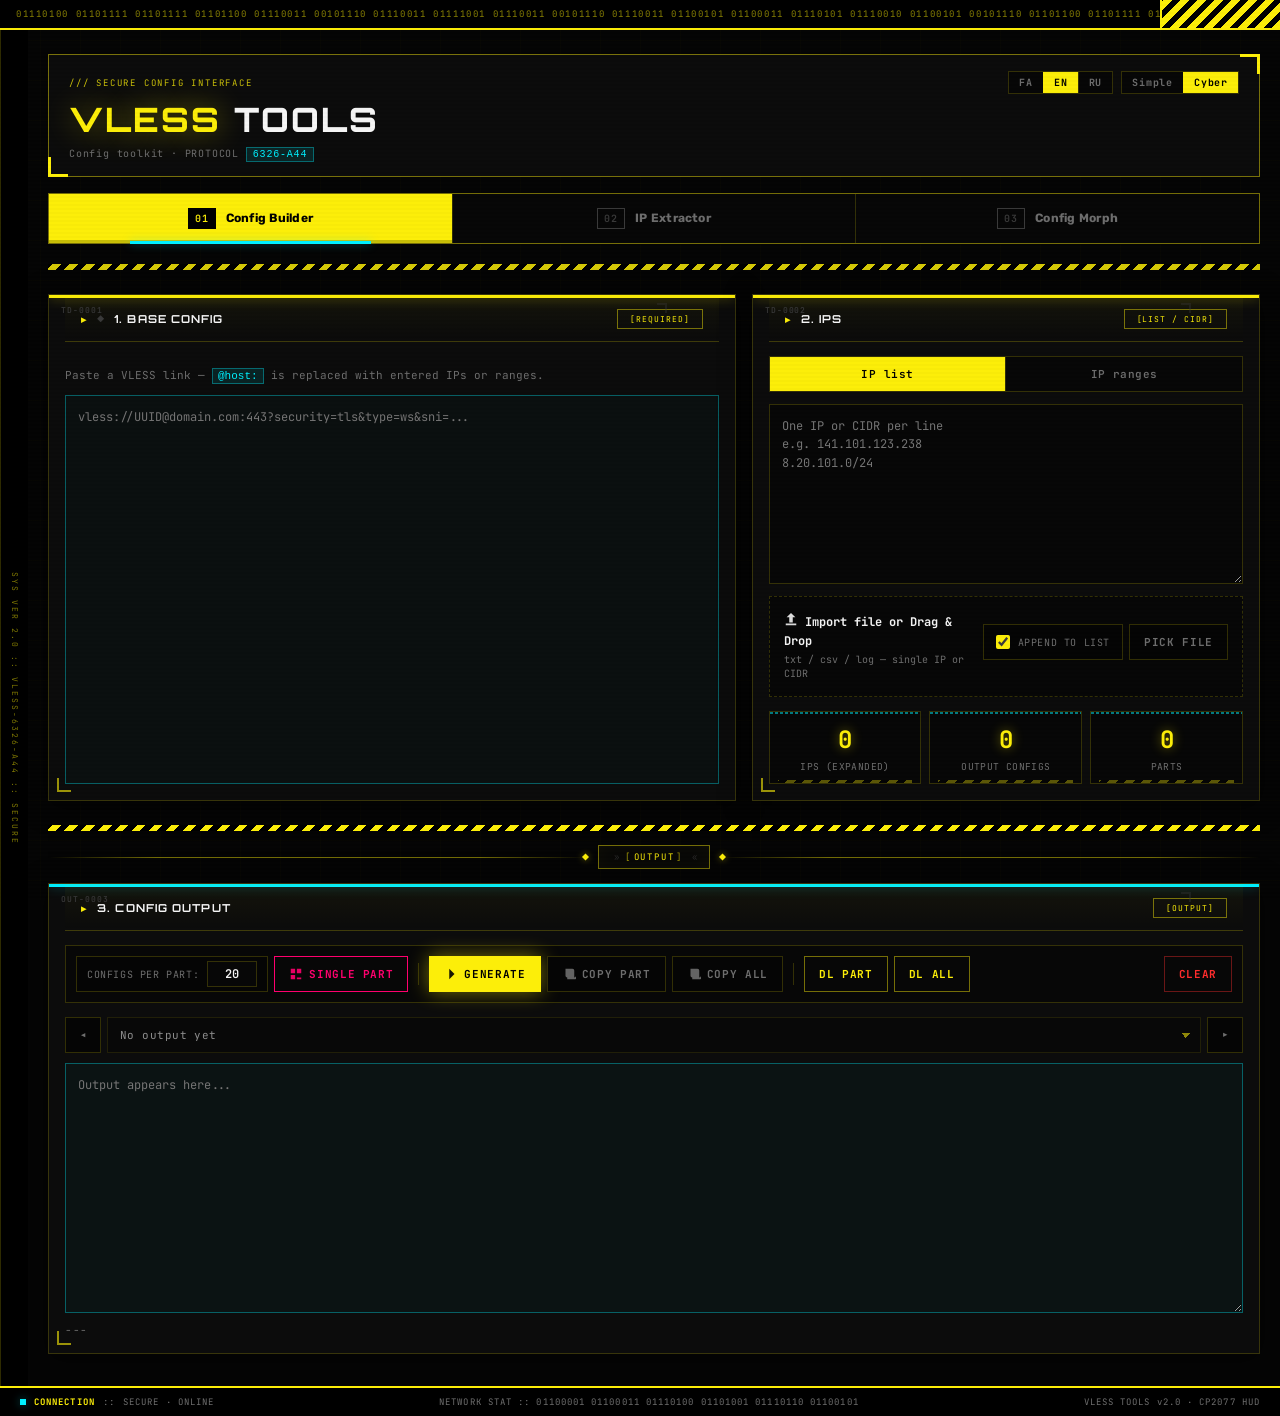
==== vless-tools-cyber.html @ 5551b547 "Add files via upload" ====
<!doctype html>
<html lang="en" dir="ltr">
<head>
  <meta charset="utf-8" />
  <meta name="viewport" content="width=device-width,initial-scale=1" />
  <title>VLESS Tools — CyberDeck</title>
  <link rel="preconnect" href="https://fonts.googleapis.com">
  <link rel="preconnect" href="https://fonts.gstatic.com" crossorigin>
  <link href="https://fonts.googleapis.com/css2?family=Estedad:wght@400;500;600;700;800&family=JetBrains+Mono:wght@400;500;600&family=Orbitron:wght@500;700;800&family=Rubik:wght@400;500;600;700&display=swap" rel="stylesheet">
  <link rel="stylesheet" href="cyber-theme.css">
</head>

<body>
  <div class="sys-top">
    <div class="sys-top-inner">
      <span class="sys-binary">01110100 01101111 01101111 01101100 01110011 00101110 01110011 01111001 01110011 00101110 01110011 01100101 01100011 01110101 01110010 01100101 00101110 01101100 01101111 01100011 01101011 01100101 01100100 00101110 01101111 01101110 00101110 01101111 01101110 01101100 01101001 01101110 01100101 00101110 01110100 01110010 01110101 01100101 00101110 01100001 01100011 01110100 01101001 01110110 01100101</span>
      <span class="sys-top-tag"><strong>NET STAT</strong> :: 01100001 01100011 01110100 01101001 01110110 01100101</span>
    </div>
    <div class="sys-hazard" aria-hidden="true"></div>
  </div>

  <div class="app-shell">
    <aside class="sys-rail" aria-hidden="true"><span>SYS VER 2.0 :: VLESS-6326-A44 :: SECURE</span></aside>

  <div class="container">
    <header>
      <div class="brand">
                <div class="brand-top">
          <div class="brand-kicker" data-i18n="brand.kicker">/// SECURE CONFIG INTERFACE</div>
          <div class="header-actions">
            <div class="lang-switch" role="group" aria-label="Language">
              <button type="button" class="lang-btn" data-lang="fa">FA</button>
              <button type="button" class="lang-btn active" data-lang="en">EN</button>
              <button type="button" class="lang-btn" data-lang="ru">RU</button>
            </div>
            <div class="theme-switch" role="group" aria-label="UI theme">
              <a href="vless-tools-simple.html" class="theme-btn" data-i18n="theme.simple">Simple</a>
              <span class="theme-btn active" data-i18n="theme.cyber">Cyber</span>
            </div>
          </div>
        </div>
<h1><em>VLESS</em> TOOLS</h1>
        <p data-i18n-html="brand.subtitle">Config toolkit · PROTOCOL <code>6326-A44</code></p>
      </div>
      <div class="tabs-nav">
        <button class="tab-btn active" onclick="switchTab('generator')"><span class="tab-id">01</span><span class="tab-label" data-i18n="tab.generator">Config Builder</span></button>
        <button class="tab-btn" onclick="switchTab('extractor')"><span class="tab-id">02</span><span class="tab-label" data-i18n="tab.extractor">IP Extractor</span></button>
        <button class="tab-btn" onclick="switchTab('morph')"><span class="tab-id">03</span><span class="tab-label" data-i18n="tab.morph">Config Morph</span></button>
      </div>
    </header>

    <main>
      <!-- TAB 1: GENERATOR -->
      <div id="tab-generator" class="tab-content active">
        <div class="grid generator-grid">
          <section class="card card-config">
            <span class="panel-serial">TD-0001</span>
            <div class="card-head">
              <div class="card-title"><span id="statusIndicator" class="status-dot"></span><span data-i18n="gen.configTitle">1. Base config</span></div>
              <span class="tag" data-i18n="tag.required">Required</span>
            </div>
            <div class="config-body">
              <p class="config-hint" data-i18n-html="gen.configHint">Paste a VLESS link — <code>@host:</code> is replaced with entered IPs or ranges.</p>
              <textarea id="config" class="area-fill" data-i18n-placeholder="ph.config" placeholder="vless://UUID@domain.com:443?security=tls&type=ws&sni=..."></textarea>
            </div>
          </section>
  
          <section class="card">
            <span class="panel-serial">TD-0002</span>
            <div class="card-head">
              <div class="card-title" data-i18n="gen.ipsTitle">2. IPs</div>
              <span class="tag" id="ipSourceTag" data-i18n="tag.listCidr">List / CIDR</span>
            </div>

            <div class="ip-subtabs">
              <button type="button" class="ip-subtab active" data-ip-tab="list" data-i18n="gen.ipList">IP list</button>
              <button type="button" class="ip-subtab" data-ip-tab="range" data-i18n="gen.ipRange">IP ranges</button>
            </div>

            <div id="ip-panel-list" class="ip-panel active">
              <textarea id="ips" class="area-md" data-i18n-placeholder="ph.ips" placeholder="One IP or CIDR per line"></textarea>
              <div id="dropzone" class="dropzone" data-i18n-title="gen.dropTitle">
                <div class="dropzone-text">
                  <strong><svg class="ico" viewBox="0 0 16 16" aria-hidden="true"><path fill="currentColor" d="M8 1L3 6h3v6h4V6h3L8 1zm-6 12v2h12v-2H2z"/></svg> <span data-i18n="gen.dropTitle">Import file or Drag &amp; Drop</span></strong>
                  <small data-i18n="gen.dropHint">txt / csv / log — single IP or CIDR</small>
                </div>
                <div class="drop-actions">
                  <label class="toggle" data-i18n-title="gen.appendTitle">
                    <input type="checkbox" id="appendMode" checked>
                    <span data-i18n="gen.appendMode">Append to list</span>
                  </label>
                  <input id="ipFile" type="file" accept=".txt,.csv,.log,.json,text/plain">
                  <button type="button" id="pickFile" class="btn btn-secondary" data-i18n="gen.pickFile">Pick file</button>
                </div>
              </div>
            </div>

            <div id="ip-panel-range" class="ip-panel">
              <p class="range-hint" data-i18n="gen.rangeHint">One CIDR per line. Large CDN ranges auto-sample as /24.</p>
              <div class="cdn-toolbar">
                <button type="button" class="btn-cdn cf" data-cdn="cloudflare">Cloudflare</button>
                <button type="button" class="btn-cdn fastly" data-cdn="fastly">Fastly</button>
                <button type="button" class="btn-cdn gcore" data-cdn="gcore">Gcore</button>
              </div>
              <div class="range-actions">
                <button type="button" class="btn-cdn btn-shuffle" id="btnShuffleRanges">SHUFFLE</button>
              </div>
              <div class="cdn-output-row">
                <div class="cdn-output-head">
                  <label for="cdnOutputCountNum" data-i18n="gen.cdnCount">Ranges in box:</label>
                  <input type="number" id="cdnOutputCountNum" class="cdn-output-num" min="0" max="50000" value="1">
                </div>
                <input type="range" id="cdnOutputCount" min="0" max="50000" step="1" value="1">
              </div>
              <textarea id="ipRanges" class="area-md" data-i18n-placeholder="ph.ranges" placeholder="8.20.101.0/24"></textarea>
            </div>
  
            <div class="metrics">
              <div class="metric"><div class="metric-val" id="ipCount">0</div><div class="metric-lbl" data-i18n="gen.metricIp">IPs (expanded)</div></div>
              <div class="metric"><div class="metric-val" id="cfgCount">0</div><div class="metric-lbl" data-i18n="gen.metricCfg">Output configs</div></div>
              <div class="metric"><div class="metric-val" id="partCount">0</div><div class="metric-lbl" data-i18n="gen.metricPart">Parts</div></div>
            </div>
          </section>
        </div>
  
        <div class="hud-divider">
          <div class="hud-rail" aria-hidden="true">
            <span class="hud-rail-line"></span>
            <span class="hud-rail-badge">
              <span class="hud-rail-chevron">››</span>
              <span class="hud-rail-tag" data-i18n="tag.output">Output</span>
              <span class="hud-rail-chevron">‹‹</span>
            </span>
            <span class="hud-rail-line"></span>
          </div>
          <div class="card">
            <span class="panel-serial">OUT-0003</span>
            <div class="card-head">
              <div class="card-title" data-i18n="gen.outputTitle">3. Config output</div>
              <span class="tag">OUTPUT</span>
            </div>
            <div class="toolbar">
              <div class="control-group" data-i18n-title="gen.perPartTitle">
                <label for="perPart" data-i18n="gen.perPart">Configs per part:</label>
                <input id="perPart" type="number" value="20" min="1" class="input-mini">
              </div>
              <button id="btnOnePart" class="btn btn-purple" data-i18n-title="gen.onePartTitle"><svg class="ico" viewBox="0 0 16 16" aria-hidden="true"><path fill="currentColor" d="M2 2h5v5H2V2zm7 0h5v5H9V2zM2 9h5v5H2V9zm7 3h5v2H9v-2z"/></svg> <span data-i18n="gen.onePart">Single part</span></button>
              <div class="vertical-separator"></div>
              <button id="build" class="btn btn-blue" data-i18n-title="gen.buildTitle"><svg class="ico" viewBox="0 0 16 16" aria-hidden="true"><path fill="currentColor" d="M6 2l6 6-6 6V2z"/></svg> <span data-i18n="gen.build">Generate</span></button>
              <button id="copyPart" class="btn btn-secondary"><svg class="ico" viewBox="0 0 16 16" aria-hidden="true"><path fill="currentColor" d="M4 2h8a2 2 0 012 2v8H6a2 2 0 01-2-2V2zm2 10h8a2 2 0 002-2V4h2v6a4 4 0 01-4 4H6v-2z"/></svg> <span data-i18n="gen.copyPart">Copy part</span></button>
              <button id="copyAll" class="btn btn-secondary"><svg class="ico" viewBox="0 0 16 16" aria-hidden="true"><path fill="currentColor" d="M4 2h8a2 2 0 012 2v8H6a2 2 0 01-2-2V2zm2 10h8a2 2 0 002-2V4h2v6a4 4 0 01-4 4H6v-2z"/></svg> <span data-i18n="gen.copyAll">Copy all</span></button>
              <div class="vertical-separator"></div>
              <button id="dlPart" class="btn btn-gold" data-i18n="gen.dlPart">DL part</button>
              <button id="dlAll" class="btn btn-gold" data-i18n="gen.dlAll">DL all</button>
              <div class="spacer-div"></div>
              <button id="clear" class="btn btn-danger" data-i18n="gen.clear">Clear</button>
            </div>
  
            <div class="part-nav">
              <button id="prev" class="btn btn-secondary btn-nav" disabled data-i18n-aria="gen.partPrev" aria-label="Previous part">◂</button>
              <select id="partSelect" disabled><option data-i18n="gen.noOutput">No output yet</option></select>
              <button id="next" class="btn btn-secondary btn-nav" disabled data-i18n-aria="gen.partNext" aria-label="Next part">▸</button>
            </div>
  
            <textarea id="out" class="area-lg" readonly data-i18n-placeholder="ph.out" placeholder="Output appears here..."></textarea>
  
            <div class="action-bar">
              <div id="partInfo" class="part-info">---</div>
            </div>
          </div>
        </div>
      </div>

      <!-- TAB 2: EXTRACTOR -->
      <div id="tab-extractor" class="tab-content">
        <div class="grid">
          <section class="card">
            <span class="panel-serial">EXT-0001</span>
            <div class="card-head">
              <div class="card-title" data-i18n="ext.inputTitle">1. Config list</div>
              <span class="tag" data-i18n="tag.input">Input</span>
            </div>
            <textarea id="extInput" class="area-lg" data-i18n-placeholder="ph.extInput" placeholder="VLESS configs or IP/CIDR, one per line"></textarea>
            <div id="extCidrSwitchWrap" class="extract-filter ext-cidr-switch" style="display:none;">
              <label class="switch-item" data-i18n-title="ext.expandTitle">
                <span class="switch-label" data-i18n="ext.expandCidr">Expand CIDR to IP list</span>
                <span class="switch">
                  <input type="checkbox" id="extExpandCidr">
                  <span class="switch-slider"></span>
                </span>
              </label>
            </div>
            <div class="metrics">
              <div class="metric"><div class="metric-val" id="extInCount">0</div><div class="metric-lbl" data-i18n="ext.inLines">Input lines</div></div>
              <div class="metric"><div class="metric-val" id="extFilterCount">—</div><div class="metric-lbl" data-i18n="ext.filterWs">WS+TLS pass</div></div>
              <div class="metric"><div class="metric-val" id="extOutCount">0</div><div class="metric-lbl" data-i18n="ext.result">Extract result</div></div>
            </div>
          </section>

          <section class="card">
            <span class="panel-serial">EXT-0002</span>
            <div class="card-head">
              <div class="card-title" data-i18n="ext.outputTitle">2. Extraction output</div>
              <span class="tag" data-i18n="tag.output">Output</span>
            </div>
            <div class="toolbar toolbar-block">
              <button id="btnExtract" class="btn btn-purple btn-block"><svg class="ico" viewBox="0 0 16 16" aria-hidden="true"><path fill="currentColor" d="M6 2h4l4 4v8H2V2h4zm0 1v3h3V3H6zm-2 9h8V7H4v7zm2-5h1v3H6V7zm2 0h3v3H8V7z"/></svg> <span id="btnExtractLabel" data-i18n="ext.extract">Extract IPs</span></button>
            </div>
            <div class="extract-filter">
              <label class="switch-item" data-i18n-title="ext.wsTlsTitle">
                <span class="switch-label" data-i18n="ext.wsTls">WS + TLS only</span>
                <span class="switch">
                  <input type="checkbox" id="extWsTls">
                  <span class="switch-slider"></span>
                </span>
              </label>
            </div>
            <div class="extract-switches">
              <label class="switch-item" data-i18n-title="ext.addrsTitle">
                <span class="switch-label" data-i18n="ext.addrs">Addresses</span>
                <span class="switch">
                  <input type="checkbox" id="extAddr" checked>
                  <span class="switch-slider"></span>
                </span>
              </label>
              <label class="switch-item" data-i18n-title="ext.sniTitle">
                <span class="switch-label">SNI</span>
                <span class="switch">
                  <input type="checkbox" id="extSni">
                  <span class="switch-slider"></span>
                </span>
              </label>
              <label class="switch-item" data-i18n-title="ext.hostTitle">
                <span class="switch-label">HOST</span>
                <span class="switch">
                  <input type="checkbox" id="extHost">
                  <span class="switch-slider"></span>
                </span>
              </label>
            </div>
            <textarea id="extOut" class="area-md" readonly data-i18n-placeholder="ph.extOut" placeholder="Results appear here..."></textarea>
            <div class="toolbar toolbar-block">
              <button id="extCopy" class="btn btn-secondary btn-flex"><svg class="ico" viewBox="0 0 16 16" aria-hidden="true"><path fill="currentColor" d="M4 2h8a2 2 0 012 2v8H6a2 2 0 01-2-2V2zm2 10h8a2 2 0 002-2V4h2v6a4 4 0 01-4 4H6v-2z"/></svg> <span data-i18n="ext.copyOut">Copy output</span></button>
              <button id="extClear" class="btn btn-danger" data-i18n="gen.clear">Clear</button>
            </div>
          </section>
        </div>

        <div class="card-stack">
          <section class="card">
            <span class="panel-serial">EXT-0003</span>
            <div class="card-head">
              <div class="card-title" data-i18n="ext.dupTitle">3. Duplicate IPs</div>
              <span class="tag" data-i18n="tag.duplicate">Duplicates</span>
            </div>
            <textarea id="extDiff" class="area-sm" readonly data-i18n-placeholder="ph.extDiff" placeholder="Duplicate IPs between input lines..."></textarea>
            <div class="metrics">
              <div class="metric"><div class="metric-val" id="extDiffCount">0</div><div class="metric-lbl" data-i18n="ext.dupCount">Duplicates</div></div>
              <div class="metric"><div class="metric-val" id="extDiffUnique">0</div><div class="metric-lbl" data-i18n="ext.dupUnique">Unique dupes</div></div>
              <div class="metric"><div class="metric-val" id="extDiffGap">0</div><div class="metric-lbl" data-i18n="ext.dupGap">Gap (in − out)</div></div>
            </div>
            <div class="toolbar toolbar-block">
              <button id="extDiffCopy" class="btn btn-secondary btn-flex"><svg class="ico" viewBox="0 0 16 16" aria-hidden="true"><path fill="currentColor" d="M4 2h8a2 2 0 012 2v8H6a2 2 0 01-2-2V2zm2 10h8a2 2 0 002-2V4h2v6a4 4 0 01-4 4H6v-2z"/></svg> <span data-i18n="ext.copyDup">Copy duplicates</span></button>
            </div>
          </section>
        </div>
      </div>

      <!-- TAB 3: MORPH CONFIG (SNI + Spoof unified) -->
      <div id="tab-morph" class="tab-content">
        <div class="grid">
          <section class="card">
            <span class="panel-serial">MRP-0001</span>
            <div class="card-head">
              <div class="card-title" data-i18n="morph.inputTitle">1. Input configs</div>
              <span class="tag">VLESS List</span>
            </div>
            <textarea id="morphInput" class="area-xl" data-i18n-placeholder="ph.morphInput" placeholder="One VLESS config per line..."></textarea>
            <div class="metrics">
              <div class="metric">
                <div class="metric-val" id="morphInCount">0</div>
                <div class="metric-lbl" data-i18n="morph.inCount">Input count</div>
              </div>
              <div class="metric">
                <div class="metric-val" id="morphOutCount">0</div>
                <div class="metric-lbl" data-i18n="morph.outCount">Output count</div>
              </div>
            </div>
          </section>

          <section class="card">
            <span class="panel-serial">MRP-0002</span>
            <div class="card-head">
              <div class="card-title" data-i18n="morph.settingsTitle">2. Morph settings</div>
              <span class="tag" data-i18n="tag.transform">Transform</span>
            </div>

            <div class="morph-spoof-bar">
              <label class="switch-item" data-i18n-title="morph.spoofTitle">
                <span class="switch-label">
                  SNI Spoof
                  <small data-i18n="morph.spoofHint">Local proxy — SNI &amp; host unchanged</small>
                </span>
                <span class="switch">
                  <input type="checkbox" id="morphSpoofMode">
                  <span class="switch-slider"></span>
                </span>
              </label>
            </div>

            <div id="morphSpoofPanel" class="morph-panel">
              <div class="info-box" data-i18n-html="morph.spoofInfo">Only <strong>Address</strong> changes. <strong>SNI</strong>, <strong>HOST</strong> and config name are kept.</div>
              <div class="spoof-fields">
                <div class="spoof-field">
                  <label for="morphSpoofIp" data-i18n="morph.addr">Address</label>
                  <input id="morphSpoofIp" type="text" value="127.0.0.1" placeholder="127.0.0.1">
                </div>
                <div class="spoof-field">
                  <label for="morphSpoofPort" data-i18n="morph.port">Port</label>
                  <input id="morphSpoofPort" type="text" value="40443" placeholder="40443">
                </div>
              </div>
            </div>

            <div id="morphAdvancedPanel" class="morph-panel active">
              <div class="info-box" data-i18n-html="morph.advancedInfo"><strong>Advanced:</strong> Toggle what to change. Domain list is used for <strong>SNI</strong> and <strong>HOST</strong>.</div>

              <label data-i18n="morph.domainsLabel">Domain list (one per line):</label>
              <textarea id="morphDomains" class="area-xs" data-i18n-placeholder="ph.domains" placeholder="example.com"></textarea>

              <div class="morph-switch-grid">
                <label class="switch-item" data-i18n-title="morph.addrSwitchTitle">
                  <span class="switch-label">Address</span>
                  <span class="switch">
                    <input type="checkbox" id="morphChangeAddr" checked>
                    <span class="switch-slider"></span>
                  </span>
                </label>
                <label class="switch-item" data-i18n-title="morph.sniSwitchTitle">
                  <span class="switch-label">SNI</span>
                  <span class="switch">
                    <input type="checkbox" id="morphChangeSni" checked>
                    <span class="switch-slider"></span>
                  </span>
                </label>
                <label class="switch-item" data-i18n-title="morph.hostSwitchTitle">
                  <span class="switch-label">HOST</span>
                  <span class="switch">
                    <input type="checkbox" id="morphChangeHost">
                    <span class="switch-slider"></span>
                  </span>
                </label>
              </div>

              <div id="morphAddrFields" class="spoof-fields">
                <div class="spoof-field">
                  <label for="morphAddrHost" data-i18n="morph.newAddr">New address</label>
                  <input id="morphAddrHost" type="text" data-i18n-placeholder="ph.emptyDomain" placeholder="empty = from domain list">
                </div>
                <div class="spoof-field">
                  <label for="morphAddrPort" data-i18n="morph.addrPort">Address port</label>
                  <input id="morphAddrPort" type="text" data-i18n-placeholder="ph.keepPort" placeholder="empty = keep port">
                </div>
              </div>
            </div>

            <button id="btnMorphBuild" class="btn btn-blue btn-block btn-morph"><svg class="ico" viewBox="0 0 16 16" aria-hidden="true"><path fill="currentColor" d="M6 2l6 6-6 6V2z"/></svg> <span data-i18n="morph.apply">Apply Morph</span></button>

            <textarea id="morphOutput" class="area-md" readonly data-i18n-placeholder="ph.morphOut" placeholder="Final output..."></textarea>

            <div class="toolbar toolbar-block">
              <button id="morphCopy" class="btn btn-secondary btn-flex"><svg class="ico" viewBox="0 0 16 16" aria-hidden="true"><path fill="currentColor" d="M4 2h8a2 2 0 012 2v8H6a2 2 0 01-2-2V2zm2 10h8a2 2 0 002-2V4h2v6a4 4 0 01-4 4H6v-2z"/></svg> <span data-i18n="ext.copyOut">Copy output</span></button>
              <button id="morphClear" class="btn btn-danger" data-i18n="gen.clear">Clear</button>
            </div>
          </section>
        </div>
      </div>

    </main>
  </div>
  </div>

  <div class="toast-host" aria-live="polite" aria-atomic="true">
    <div id="copyMsg" class="toast" role="status">
      <span class="toast-accent" aria-hidden="true"></span>
      <span class="toast-icon" aria-hidden="true">◆</span>
      <span class="toast-text"></span>
      <span class="toast-tag">NOTIFY</span>
    </div>
  </div>

  <footer class="sys-footer">
    <div class="sys-footer-status"><strong>CONNECTION</strong> :: <span data-i18n="footer.secure">SECURE · ONLINE</span></div>
    <div>NETWORK STAT :: 01100001 01100011 01110100 01101001 01110110 01100101</div>
    <div data-i18n="footer.version">VLESS TOOLS v2.0 · CP2077 HUD</div>
  </footer>

  <script>
    // --- i18n (EN default · FA · RU) ---
    const I18N = {
      en: {
        pageTitle: "VLESS Tools — CyberDeck HUD",
        "brand.kicker": "/// SECURE CONFIG INTERFACE",
        "brand.subtitle": "Config toolkit · PROTOCOL <code>6326-A44</code>",
        "tab.generator": "Config Builder",
        "tab.extractor": "IP Extractor",
        "tab.morph": "Config Morph",
        "tag.required": "Required",
        "tag.input": "Input",
        "tag.output": "Output",
        "tag.duplicate": "Duplicates",
        "tag.transform": "Transform",
        "tag.listCidr": "List / CIDR",
        "tag.listRange": "CDN ranges",
        "gen.configTitle": "1. Base config",
        "gen.configHint": "Paste a VLESS link — <code>@host:</code> is replaced with entered IPs or ranges.",
        "gen.ipsTitle": "2. IPs",
        "gen.ipList": "IP list",
        "gen.ipRange": "IP ranges",
        "gen.dropTitle": "Import file or Drag & Drop",
        "gen.dropHint": "txt / csv / log — single IP or CIDR",
        "gen.appendTitle": "On: append to list / Off: replace",
        "gen.appendMode": "Append to list",
        "gen.pickFile": "Pick file",
        "gen.rangeHint": "One CIDR per line. Large CDN ranges auto-sample as /24.",
        "gen.cdnCount": "Ranges in box:",
        "gen.metricIp": "IPs (expanded)",
        "gen.metricCfg": "Output configs",
        "gen.metricPart": "Parts",
        "gen.outputModule": "◆◆◆ OUTPUT MODULE ◆◆◆",
        "gen.outputTitle": "3. Config output",
        "gen.perPartTitle": "Configs per part",
        "gen.perPart": "Configs per part:",
        "gen.onePartTitle": "All configs in one output",
        "gen.onePart": "Single part",
        "gen.buildTitle": "Generate from base config and IPs",
        "gen.build": "Generate",
        "gen.copyPart": "Copy part",
        "gen.copyAll": "Copy all",
        "gen.dlPart": "DL part",
        "gen.dlAll": "DL all",
        "gen.clear": "Clear",
        "gen.noOutput": "No output yet",
        "gen.partPrev": "Previous part",
        "gen.partNext": "Next part",
        "gen.partN": "Part {n}",
        "gen.partView": "Showing part {current} of {total}",
        "ext.inputTitle": "1. Config list",
        "ext.expandTitle": "Expand each CIDR to individual IPs",
        "ext.expandCidr": "Expand CIDR to IP list",
        "ext.inLines": "Input lines",
        "ext.filterWs": "WS+TLS pass",
        "ext.result": "Extract result",
        "ext.outputTitle": "2. Extraction output",
        "ext.extract": "Extract IPs",
        "ext.wsTlsTitle": "Only configs with type=ws and security=tls",
        "ext.wsTls": "WS + TLS only",
        "ext.addrsTitle": "@address from each config",
        "ext.addrs": "Addresses",
        "ext.sniTitle": "sni= query parameter",
        "ext.hostTitle": "host= query parameter",
        "ext.copyOut": "Copy output",
        "ext.dupTitle": "3. Duplicate IPs",
        "ext.dupCount": "Duplicates",
        "ext.dupUnique": "Unique dupes",
        "ext.dupGap": "Gap (in − out)",
        "ext.copyDup": "Copy duplicates",
        "morph.inputTitle": "1. Input configs",
        "morph.inCount": "Input count",
        "morph.outCount": "Output count",
        "morph.settingsTitle": "2. Morph settings",
        "morph.spoofTitle": "Quick mode: only @IP:Port to local address",
        "morph.spoofHint": "Local proxy — SNI & host unchanged",
        "morph.spoofInfo": "Only <strong>Address</strong> changes. <strong>SNI</strong>, <strong>HOST</strong> and config name are kept.",
        "morph.addr": "Address",
        "morph.port": "Port",
        "morph.advancedInfo": "<strong>Advanced:</strong> Toggle what to change. Domain list is used for <strong>SNI</strong> and <strong>HOST</strong>.",
        "morph.domainsLabel": "Domain list (one per line):",
        "morph.addrSwitchTitle": "Address field in config",
        "morph.sniSwitchTitle": "SNI parameter",
        "morph.hostSwitchTitle": "HOST parameter",
        "morph.newAddr": "New address",
        "morph.addrPort": "Address port",
        "morph.apply": "Apply Morph",
        "theme.simple": "Simple",
        "theme.cyber": "Cyber",
        "footer.secure": "SECURE · ONLINE",
        "footer.version": "VLESS TOOLS v2.0 · CP2077 HUD",
        "footer.versionSimple": "VLESS TOOLS v2.0 · Simple UI",
        "ph.config": "vless://UUID@domain.com:443?security=tls&type=ws&sni=...",
        "ph.ips": "One IP or CIDR per line\ne.g. 141.101.123.238\n8.20.101.0/24",
        "ph.ranges": "8.20.101.0/24\n104.16.0.0/24",
        "ph.out": "Output appears here...",
        "ph.extInput": "VLESS configs or IP/CIDR, one per line...",
        "ph.extOut": "Results appear here...",
        "ph.extDiff": "Duplicate IPs between input lines...",
        "ph.morphInput": "One VLESS config per line...",
        "ph.domains": "example.com\nletsencrypt.org",
        "ph.morphOut": "Final output...",
        "ph.emptyDomain": "empty = from domain list",
        "ph.keepPort": "empty = keep port",
        "toast.noRange": "No IP range found",
        "toast.fileDownloaded": "File downloaded",
        "toast.invalidBase": "Invalid base config",
        "toast.rangeOverflow": "Range {cidr} cannot be processed",
        "toast.noValidIp": "No valid IP found",
        "toast.noIpInSource": "No valid IP/CIDR in «{source}»",
        "toast.ipsAppended": "{count} IPs appended",
        "toast.ipsReplaced": "{count} IPs replaced",
        "toast.fileReadError": "File read error",
        "toast.emptyIpList": "IP list is empty",
        "toast.singlePartDone": "Single part output ready",
        "toast.copied": "Copied",
        "toast.allCopied": "All copied",
        "toast.cleared": "Cleared",
        "toast.fetchingRanges": "Fetching ranges...",
        "toast.rangesLoaded": "{count} {label} ranges loaded",
        "toast.fetchError": "Online fetch failed",
        "toast.enterRangeFirst": "Enter ranges first",
        "toast.shuffled": "Ranges shuffled",
        "toast.emptyInput": "Input is empty",
        "toast.noWsTls": "No WS+TLS configs found",
        "toast.found": "{count} items found{extra}",
        "toast.nothingFound": "Nothing found",
        "toast.nothingToCopy": "Nothing to copy",
        "toast.outputCopied": "Output copied",
        "toast.dupCopied": "Duplicates copied",
        "toast.noVless": "No valid VLESS configs",
        "toast.invalidSpoofAddr": "Invalid spoof address",
        "toast.invalidSpoofPort": "Invalid spoof port",
        "toast.enableSwitch": "Enable at least one switch",
        "toast.invalidPort": "Invalid @ port",
        "toast.invalidAddr": "Invalid @ address",
        "toast.emptyDomains": "Domain list is empty",
        "toast.noMorphOutput": "No output generated",
        "toast.morphed": "{count} configs morphed",
        "toast.expandNote": " [range→list]",
        "toast.wsTlsNote": " (from {count} WS+TLS configs)",
        "toast.truncNote": " (limited to {max})",
        "toast.sampleNote": " ({count} large ranges → /24 sample)",
        "toast.limitedNote": " (limited to {max})",
        "toast.input": "input",
        "toast.text": "text",
      },
      fa: {
        pageTitle: "VLESS Tools — CyberDeck HUD",
        "brand.kicker": "/// رابط امن کانفیگ",
        "brand.subtitle": "جعبه ابزار کانفیگ · PROTOCOL <code>6326-A44</code>",
        "tab.generator": "سازنده کانفیگ",
        "tab.extractor": "استخراج IP",
        "tab.morph": "Morph کانفیگ",
        "tag.required": "ضروری",
        "tag.input": "ورودی",
        "tag.output": "خروجی",
        "tag.duplicate": "تکراری",
        "tag.transform": "تبدیل",
        "tag.listCidr": "لیست / CIDR",
        "tag.listRange": "رنج CDN",
        "gen.configTitle": "۱. کانفیگ پایه",
        "gen.configHint": "یک لینک VLESS — آدرس <code>@host:</code> با IPها یا رنج‌های واردشده جایگزین می‌شود.",
        "gen.ipsTitle": "۲. IPها",
        "gen.ipList": "لیست IP",
        "gen.ipRange": "رنج IP",
        "gen.dropTitle": "وارد کردن از فایل یا Drag & Drop",
        "gen.dropHint": "txt / csv / log — IP تکی یا CIDR",
        "gen.appendTitle": "روشن: به لیست فعلی اضافه / خاموش: جایگزین",
        "gen.appendMode": "افزودن به لیست",
        "gen.pickFile": "انتخاب فایل",
        "gen.rangeHint": "هر خط یک رنج CIDR — رنج‌های بزرگ CDN به‌صورت خودکار /24 نمونه می‌شوند.",
        "gen.cdnCount": "تعداد رنج در باکس:",
        "gen.metricIp": "IP (پس از گسترش)",
        "gen.metricCfg": "کانفیگ خروجی",
        "gen.metricPart": "تعداد پارت",
        "gen.outputModule": "◆◆◆ ماژول خروجی ◆◆◆",
        "gen.outputTitle": "۳. خروجی کانفیگ",
        "gen.perPartTitle": "تعداد کانفیگ در هر پارت",
        "gen.perPart": "کانفیگ در هر پارت:",
        "gen.onePartTitle": "همه کانفیگ‌ها در یک خروجی",
        "gen.onePart": "خروجی تک‌پارت",
        "gen.buildTitle": "تولید خروجی براساس کانفیگ پایه و IPها",
        "gen.build": "تولید خروجی",
        "gen.copyPart": "کپی همین پارت",
        "gen.copyAll": "کپی کل خروجی",
        "gen.dlPart": "DL پارت",
        "gen.dlAll": "DL کل",
        "gen.clear": "پاک‌سازی",
        "gen.noOutput": "هنوز خروجی ساخته نشده",
        "gen.partPrev": "پارت قبلی",
        "gen.partNext": "پارت بعدی",
        "gen.partN": "پارت {n}",
        "gen.partView": "نمایش پارت {current} از {total}",
        "ext.inputTitle": "۱. لیست کانفیگ‌ها",
        "ext.expandTitle": "هر رنج CIDR به IPهای تکی تبدیل شود",
        "ext.expandCidr": "گسترش رنج IP به لیست",
        "ext.inLines": "خطوط ورودی",
        "ext.filterWs": "عبور فیلتر WS+TLS",
        "ext.result": "نتیجه استخراج",
        "ext.outputTitle": "۲. خروجی استخراج",
        "ext.extract": "استخراج IPها",
        "ext.wsTlsTitle": "فقط کانفیگ‌های type=ws و security=tls",
        "ext.wsTls": "فقط WS + TLS",
        "ext.addrsTitle": "بخش @آدرس از هر کانفیگ",
        "ext.addrs": "آدرس‌ها",
        "ext.sniTitle": "پارامتر sni=",
        "ext.hostTitle": "پارامتر host=",
        "ext.copyOut": "کپی خروجی",
        "ext.dupTitle": "۳. IPهای تکراری",
        "ext.dupCount": "تعداد تکراری",
        "ext.dupUnique": "IP یکتا تکراری",
        "ext.dupGap": "اختلاف (ورودی − نتیجه)",
        "ext.copyDup": "کپی تکراری‌ها",
        "morph.inputTitle": "۱. کانفیگ‌های ورودی",
        "morph.inCount": "تعداد ورودی",
        "morph.outCount": "تعداد خروجی",
        "morph.settingsTitle": "۲. تنظیمات Morph",
        "morph.spoofTitle": "حالت سریع: فقط @IP:Port به آدرس محلی",
        "morph.spoofHint": "اتصال به پروکسی محلی — SNI و host دست نخورده",
        "morph.spoofInfo": "فقط <strong>Address</strong> عوض می‌شود. <strong>SNI</strong>، <strong>HOST</strong> و نام کانفیگ حفظ می‌شوند.",
        "morph.addr": "آدرس",
        "morph.port": "پورت",
        "morph.advancedInfo": "<strong>حالت پیشرفته:</strong> با سوییچ‌ها مشخص کنید کدام بخش عوض شود. لیست دامنه برای <strong>SNI</strong> و <strong>HOST</strong> استفاده می‌شود.",
        "morph.domainsLabel": "لیست دامنه‌ها (هر خط یکی):",
        "morph.addrSwitchTitle": "بخش Address در کانفیگ",
        "morph.sniSwitchTitle": "پارامتر SNI",
        "morph.hostSwitchTitle": "پارامتر HOST",
        "morph.newAddr": "Address جدید",
        "morph.addrPort": "پورت Address",
        "morph.apply": "اعمال Morph",
        "theme.simple": "ساده",
        "theme.cyber": "سایبر",
        "footer.secure": "امن · آنلاین",
        "footer.version": "VLESS TOOLS v2.0 · CP2077 HUD",
        "footer.versionSimple": "VLESS TOOLS v2.0 · رابط ساده",
        "ph.config": "vless://UUID@domain.com:443?security=tls&type=ws&sni=...",
        "ph.ips": "هر خط یک IP یا CIDR\nمثال: 141.101.123.238\n8.20.101.0/24",
        "ph.ranges": "8.20.101.0/24\n104.16.0.0/24",
        "ph.out": "خروجی اینجا نمایش داده می‌شود...",
        "ph.extInput": "لیست کانفیگ VLESS یا IP/CIDR (هر خط یک مورد)...",
        "ph.extOut": "نتایج استخراج اینجا ظاهر می‌شوند...",
        "ph.extDiff": "IPهای تکراری بین خطوط ورودی...",
        "ph.morphInput": "هر خط یک کانفیگ VLESS...",
        "ph.domains": "example.com\nletsencrypt.org",
        "ph.morphOut": "خروجی نهایی...",
        "ph.emptyDomain": "خالی = از لیست دامنه",
        "ph.keepPort": "خالی = حفظ پورت",
        "toast.noRange": "رنج IP یافت نشد",
        "toast.fileDownloaded": "فایل دانلود شد",
        "toast.invalidBase": "کانفیگ پایه معتبر نیست",
        "toast.rangeOverflow": "رنج {cidr} قابل پردازش نیست",
        "toast.noValidIp": "هیچ IP معتبری یافت نشد",
        "toast.noIpInSource": "از «{source}» هیچ IP/CIDR معتبر پیدا نشد",
        "toast.ipsAppended": "{count} IP اضافه شد",
        "toast.ipsReplaced": "{count} IP جایگزین شد",
        "toast.fileReadError": "خطا در خواندن فایل",
        "toast.emptyIpList": "لیست IP خالی است",
        "toast.singlePartDone": "تک‌پارت شد",
        "toast.copied": "کپی شد",
        "toast.allCopied": "همه کپی شد",
        "toast.cleared": "پاک شد",
        "toast.fetchingRanges": "در حال دریافت رنج‌ها...",
        "toast.rangesLoaded": "{count} رنج {label} دریافت شد",
        "toast.fetchError": "خطا در دریافت آنلاین",
        "toast.enterRangeFirst": "ابتدا رنج وارد کنید",
        "toast.shuffled": "لیست رنج‌ها shuffle شد",
        "toast.emptyInput": "ورودی خالی است",
        "toast.noWsTls": "هیچ کانفیگ WS+TLS پیدا نشد",
        "toast.found": "{count} مورد پیدا شد{extra}",
        "toast.nothingFound": "هیچ موردی پیدا نشد",
        "toast.nothingToCopy": "چیزی برای کپی نیست",
        "toast.outputCopied": "خروجی کپی شد",
        "toast.dupCopied": "تکراری‌ها کپی شد",
        "toast.noVless": "هیچ کانفیگ VLESS معتبری وارد نشده",
        "toast.invalidSpoofAddr": "آدرس Spoof نامعتبر است",
        "toast.invalidSpoofPort": "پورت Spoof نامعتبر است",
        "toast.enableSwitch": "حداقل یک سوییچ را فعال کنید",
        "toast.invalidPort": "پورت @ نامعتبر است",
        "toast.invalidAddr": "آدرس @ نامعتبر است",
        "toast.emptyDomains": "لیست دامنه‌ها خالی است",
        "toast.noMorphOutput": "هیچ خروجی تولید نشد",
        "toast.morphed": "{count} کانفیگ Morph شد",
        "toast.expandNote": " [رنج→لیست]",
        "toast.wsTlsNote": " (از {count} کانفیگ WS+TLS)",
        "toast.truncNote": " (محدود به {max})",
        "toast.sampleNote": " ({count} رنج بزرگ → /24 نمونه)",
        "toast.limitedNote": " (محدود به {max})",
        "toast.input": "ورودی",
        "toast.text": "متن",
      },
      ru: {
        pageTitle: "VLESS Tools — CyberDeck HUD",
        "brand.kicker": "/// ЗАЩИЩЁННЫЙ ИНТЕРФЕЙС",
        "brand.subtitle": "Набор инструментов · PROTOCOL <code>6326-A44</code>",
        "tab.generator": "Генератор",
        "tab.extractor": "Извлечение IP",
        "tab.morph": "Morph конфигов",
        "tag.required": "Обязательно",
        "tag.input": "Ввод",
        "tag.output": "Вывод",
        "tag.duplicate": "Дубликаты",
        "tag.transform": "Преобразование",
        "tag.listCidr": "Список / CIDR",
        "tag.listRange": "CDN диапазоны",
        "gen.configTitle": "1. Базовый конфиг",
        "gen.configHint": "VLESS ссылка — <code>@host:</code> заменяется на введённые IP или диапазоны.",
        "gen.ipsTitle": "2. IP адреса",
        "gen.ipList": "Список IP",
        "gen.ipRange": "Диапазоны IP",
        "gen.dropTitle": "Импорт файла или Drag & Drop",
        "gen.dropHint": "txt / csv / log — один IP или CIDR",
        "gen.appendTitle": "Вкл: добавить / Выкл: заменить",
        "gen.appendMode": "Добавить в список",
        "gen.pickFile": "Выбрать файл",
        "gen.rangeHint": "Один CIDR на строку. Большие CDN диапазоны автоматически как /24.",
        "gen.cdnCount": "Диапазонов в поле:",
        "gen.metricIp": "IP (развёрнуто)",
        "gen.metricCfg": "Конфигов",
        "gen.metricPart": "Частей",
        "gen.outputModule": "◆◆◆ МОДУЛЬ ВЫВОДА ◆◆◆",
        "gen.outputTitle": "3. Вывод конфигов",
        "gen.perPartTitle": "Конфигов в каждой части",
        "gen.perPart": "Конфигов в части:",
        "gen.onePartTitle": "Все конфиги в одном выводе",
        "gen.onePart": "Одна часть",
        "gen.buildTitle": "Сгенерировать из базового конфига и IP",
        "gen.build": "Сгенерировать",
        "gen.copyPart": "Копировать часть",
        "gen.copyAll": "Копировать всё",
        "gen.dlPart": "DL часть",
        "gen.dlAll": "DL всё",
        "gen.clear": "Очистить",
        "gen.noOutput": "Вывод ещё не создан",
        "gen.partPrev": "Предыдущая часть",
        "gen.partNext": "Следующая часть",
        "gen.partN": "Часть {n}",
        "gen.partView": "Часть {current} из {total}",
        "ext.inputTitle": "1. Список конфигов",
        "ext.expandTitle": "Развернуть CIDR в список IP",
        "ext.expandCidr": "Развернуть диапазон в список",
        "ext.inLines": "Строк ввода",
        "ext.filterWs": "WS+TLS прошло",
        "ext.result": "Результат",
        "ext.outputTitle": "2. Результат извлечения",
        "ext.extract": "Извлечь IP",
        "ext.wsTlsTitle": "Только type=ws и security=tls",
        "ext.wsTls": "Только WS + TLS",
        "ext.addrsTitle": "@address из каждого конфига",
        "ext.addrs": "Адреса",
        "ext.sniTitle": "Параметр sni=",
        "ext.hostTitle": "Параметр host=",
        "ext.copyOut": "Копировать вывод",
        "ext.dupTitle": "3. Дубликаты IP",
        "ext.dupCount": "Дубликаты",
        "ext.dupUnique": "Уник. дубликаты",
        "ext.dupGap": "Разница (в − вы)",
        "ext.copyDup": "Копировать дубликаты",
        "morph.inputTitle": "1. Входные конфиги",
        "morph.inCount": "Входных",
        "morph.outCount": "Выходных",
        "morph.settingsTitle": "2. Настройки Morph",
        "morph.spoofTitle": "Быстрый режим: только @IP:Port на локальный",
        "morph.spoofHint": "Локальный прокси — SNI и host без изменений",
        "morph.spoofInfo": "Меняется только <strong>Address</strong>. <strong>SNI</strong>, <strong>HOST</strong> и имя сохраняются.",
        "morph.addr": "Адрес",
        "morph.port": "Порт",
        "morph.advancedInfo": "<strong>Расширенный:</strong> Выберите что менять. Список доменов для <strong>SNI</strong> и <strong>HOST</strong>.",
        "morph.domainsLabel": "Список доменов (по одному на строку):",
        "morph.addrSwitchTitle": "Поле Address",
        "morph.sniSwitchTitle": "Параметр SNI",
        "morph.hostSwitchTitle": "Параметр HOST",
        "morph.newAddr": "Новый адрес",
        "morph.addrPort": "Порт адреса",
        "morph.apply": "Применить Morph",
        "theme.simple": "Простой",
        "theme.cyber": "Кибер",
        "footer.secure": "БЕЗОПАСНО · ОНЛАЙН",
        "footer.version": "VLESS TOOLS v2.0 · CP2077 HUD",
        "footer.versionSimple": "VLESS TOOLS v2.0 · Простой UI",
        "ph.config": "vless://UUID@domain.com:443?security=tls&type=ws&sni=...",
        "ph.ips": "Один IP или CIDR на строку",
        "ph.ranges": "8.20.101.0/24\n104.16.0.0/24",
        "ph.out": "Вывод появится здесь...",
        "ph.extInput": "VLESS конфиги или IP/CIDR, по одному на строку...",
        "ph.extOut": "Результаты появятся здесь...",
        "ph.extDiff": "Дубликаты IP между строками...",
        "ph.morphInput": "Один VLESS конфиг на строку...",
        "ph.domains": "example.com\nletsencrypt.org",
        "ph.morphOut": "Итоговый вывод...",
        "ph.emptyDomain": "пусто = из списка доменов",
        "ph.keepPort": "пусто = сохранить порт",
        "toast.noRange": "Диапазон IP не найден",
        "toast.fileDownloaded": "Файл скачан",
        "toast.invalidBase": "Неверный базовый конфиг",
        "toast.rangeOverflow": "Диапазон {cidr} не обрабатывается",
        "toast.noValidIp": "Действительных IP не найдено",
        "toast.noIpInSource": "В «{source}» нет IP/CIDR",
        "toast.ipsAppended": "Добавлено {count} IP",
        "toast.ipsReplaced": "Заменено {count} IP",
        "toast.fileReadError": "Ошибка чтения файла",
        "toast.emptyIpList": "Список IP пуст",
        "toast.singlePartDone": "Одна часть готова",
        "toast.copied": "Скопировано",
        "toast.allCopied": "Всё скопировано",
        "toast.cleared": "Очищено",
        "toast.fetchingRanges": "Загрузка диапазонов...",
        "toast.rangesLoaded": "Загружено {count} диапазонов {label}",
        "toast.fetchError": "Ошибка онлайн-загрузки",
        "toast.enterRangeFirst": "Сначала введите диапазоны",
        "toast.shuffled": "Диапазоны перемешаны",
        "toast.emptyInput": "Ввод пуст",
        "toast.noWsTls": "Конфигов WS+TLS не найдено",
        "toast.found": "Найдено {count}{extra}",
        "toast.nothingFound": "Ничего не найдено",
        "toast.nothingToCopy": "Нечего копировать",
        "toast.outputCopied": "Вывод скопирован",
        "toast.dupCopied": "Дубликаты скопированы",
        "toast.noVless": "Нет действительных VLESS конфигов",
        "toast.invalidSpoofAddr": "Неверный spoof адрес",
        "toast.invalidSpoofPort": "Неверный spoof порт",
        "toast.enableSwitch": "Включите хотя бы один переключатель",
        "toast.invalidPort": "Неверный @ порт",
        "toast.invalidAddr": "Неверный @ адрес",
        "toast.emptyDomains": "Список доменов пуст",
        "toast.noMorphOutput": "Вывод не создан",
        "toast.morphed": "{count} конфигов morphed",
        "toast.expandNote": " [диап→список]",
        "toast.wsTlsNote": " (из {count} WS+TLS)",
        "toast.truncNote": " (лимит {max})",
        "toast.sampleNote": " ({count} больших → /24)",
        "toast.limitedNote": " (лимит {max})",
        "toast.input": "ввод",
        "toast.text": "текст",
      },
    };

    let currentLang = localStorage.getItem("vless-lang") || "en";

    function t(key, vars = {}) {
      let str = (I18N[currentLang] && I18N[currentLang][key]) || I18N.en[key] || key;
      Object.entries(vars).forEach(([k, v]) => { str = str.replace(new RegExp(`\\{${k}\\}`, "g"), v); });
      return str;
    }

    function applyI18n() {
      document.documentElement.lang = currentLang;
      document.documentElement.dir = currentLang === "fa" ? "rtl" : "ltr";
      document.title = t("pageTitle");

      document.querySelectorAll("[data-i18n]").forEach(el => {
        if (el.id === "btnExtractLabel") return;
        el.textContent = t(el.dataset.i18n);
      });
      document.querySelectorAll("[data-i18n-html]").forEach(el => {
        el.innerHTML = t(el.dataset.i18nHtml);
      });
      document.querySelectorAll("[data-i18n-placeholder]").forEach(el => {
        el.placeholder = t(el.dataset.i18nPlaceholder);
      });
      document.querySelectorAll("[data-i18n-title]").forEach(el => {
        el.title = t(el.dataset.i18nTitle);
      });
      document.querySelectorAll("[data-i18n-aria]").forEach(el => {
        el.setAttribute("aria-label", t(el.dataset.i18nAria));
      });
      document.querySelectorAll(".lang-btn").forEach(btn => {
        btn.classList.toggle("active", btn.dataset.lang === currentLang);
      });

      if (typeof updateExtractButtonText === "function") updateExtractButtonText();
      if (typeof switchIpTab === "function") switchIpTab(typeof activeIpTab !== "undefined" ? activeIpTab : "list");
      if (typeof refreshUI === "function") refreshUI();
    }

    function setLang(lang) {
      if (!I18N[lang]) return;
      currentLang = lang;
      localStorage.setItem("vless-lang", lang);
      applyI18n();
    }

    document.querySelectorAll(".lang-btn").forEach(btn => {
      btn.addEventListener("click", () => setLang(btn.dataset.lang));
    });

    // --- Tab Logic ---
    function switchTab(tabName) {
      document.querySelectorAll('.tab-content').forEach(el => el.classList.remove('active'));
      document.querySelectorAll('.tab-btn').forEach(el => el.classList.remove('active'));
      
      const targetContent = document.getElementById(`tab-${tabName}`);
      if (targetContent) targetContent.classList.add('active');
      
      const btns = document.querySelectorAll('.tab-btn');
      if (tabName === 'generator') btns[0].classList.add('active');
      if (tabName === 'extractor') btns[1].classList.add('active');
      if (tabName === 'morph') btns[2].classList.add('active');
    }

    // --- Global Helpers ---
    const IPV4_REGEX = /\b(?:\d{1,3}\.){3}\d{1,3}\b/g;
    const elCopyMsg = document.getElementById("copyMsg");
    let toastTimer = null;

    function parseToast(msg) {
      const raw = String(msg);
      const rules = [
        { re: /^✅\s*/, type: "success", icon: "✓" },
        { re: /^⚠️\s*/, type: "warn", icon: "!" },
        { re: /^⚠\s*/, type: "warn", icon: "!" },
        { re: /^❌\s*/, type: "error", icon: "✕" },
        { re: /^⏳\s*/, type: "info", icon: "…" },
      ];
      for (const rule of rules) {
        if (rule.re.test(raw)) {
          return { type: rule.type, icon: rule.icon, text: raw.replace(rule.re, "").trim() };
        }
      }
      return { type: "info", icon: "◆", text: raw.trim() };
    }

    function showToast(msg) {
      if (!elCopyMsg) { alert(msg); return; }

      const { type, icon, text } = parseToast(msg);
      const iconEl = elCopyMsg.querySelector(".toast-icon");
      const textEl = elCopyMsg.querySelector(".toast-text");
      if (iconEl) iconEl.textContent = icon;
      if (textEl) textEl.textContent = text;

      if (toastTimer) clearTimeout(toastTimer);
      elCopyMsg.className = `toast toast--${type}`;
      requestAnimationFrame(() => {
        requestAnimationFrame(() => elCopyMsg.classList.add("visible"));
      });
      toastTimer = setTimeout(() => {
        elCopyMsg.classList.remove("visible");
        toastTimer = null;
      }, 2800);
    }

    function extractIPs(text) {
      return parseAllIps(text);
    }

    const CIDR_REGEX = /^(\d{1,3}\.){3}\d{1,3}\/\d{1,2}$/;
    const CIDR_FIND_REGEX = /\b(\d{1,3}\.\d{1,3}\.\d{1,3}\.\d{1,3}\/\d{1,2})\b/g;
    const MAX_IP_EXPAND = 10000;

    function normalizeExtractLine(line) {
      return line.trim().replace(/^["']+|["',\s]+$/g, "").trim();
    }

    function isValidCidr(cidr) {
      const parts = cidr.split("/");
      if (parts.length !== 2) return false;
      const bits = Number(parts[1]);
      return isValidOctets(parts[0]) && Number.isInteger(bits) && bits >= 0 && bits <= 32;
    }

    function findCidrsInText(text) {
      const found = [];
      const seen = new Set();
      let m;
      CIDR_FIND_REGEX.lastIndex = 0;
      while ((m = CIDR_FIND_REGEX.exec(text)) !== null) {
        const cidr = m[1];
        if (isValidCidr(cidr) && !seen.has(cidr)) {
          seen.add(cidr);
          found.push(cidr);
        }
      }
      return found;
    }

    const IP_RANGE_FIND_REGEX = /\b(\d{1,3}\.\d{1,3}\.\d{1,3}\.\d{1,3})\s*-\s*(\d{1,3}\.\d{1,3}\.\d{1,3}\.\d{1,3})\b/g;

    function ipRangeToCidr(startIp, endIp) {
      if (!isValidOctets(startIp) || !isValidOctets(endIp)) return null;
      let start = ipToLong(startIp);
      let end = ipToLong(endIp);
      if (start > end) [start, end] = [end, start];
      const size = end - start + 1;
      if (!size || (size & (size - 1)) !== 0) return null;
      if ((start & (size - 1)) !== 0) return null;
      const prefix = 32 - Math.log2(size);
      return `${longToIp(start)}/${prefix}`;
    }

    function findIpRangesInText(text) {
      const found = [];
      const seen = new Set();
      let m;
      IP_RANGE_FIND_REGEX.lastIndex = 0;
      while ((m = IP_RANGE_FIND_REGEX.exec(text)) !== null) {
        const start = m[1];
        const end = m[2];
        if (!isValidOctets(start) || !isValidOctets(end)) continue;
        const cidr = ipRangeToCidr(start, end);
        const value = cidr || `${start} - ${end}`;
        if (seen.has(value)) continue;
        seen.add(value);
        found.push({ start, end, cidr, value });
      }
      return found;
    }

    function expandIpRange(startIp, endIp) {
      const cidr = ipRangeToCidr(startIp, endIp);
      if (cidr) return expandCidrForExtract(cidr);
      let start = ipToLong(startIp);
      let end = ipToLong(endIp);
      if (start > end) [start, end] = [end, start];
      const count = end - start + 1;
      if (count > MAX_IP_EXPAND) return { ips: [], tooLarge: true };
      const ips = [];
      for (let i = start; i <= end; i++) ips.push(longToIp(i));
      return { ips, tooLarge: false };
    }

    function detectCidrInInput(text) {
      return text.split(/\n+/).some(line => {
        const norm = normalizeExtractLine(line);
        return findCidrsInText(norm).length > 0 || findIpRangesInText(norm).length > 0;
      });
    }

    const CDN_ONLINE_REPO = "https://raw.githubusercontent.com/vUnkname/cdn-ip-ranges/main";

    function ipToLong(ip) {
      return ip.split(".").reduce((acc, o) => (acc << 8) + Number(o), 0) >>> 0;
    }

    function longToIp(n) {
      return [(n >>> 24) & 255, (n >>> 16) & 255, (n >>> 8) & 255, n & 255].join(".");
    }

    function isValidOctets(ip) {
      return ip.split(".").every(o => {
        const n = Number(o);
        return o !== "" && n >= 0 && n <= 255;
      });
    }

    function expandCidr(cidr) {
      const parts = cidr.trim().split("/");
      if (parts.length !== 2) return [];
      const [base, bitsStr] = parts;
      const bits = Number(bitsStr);
      if (!isValidOctets(base) || !Number.isInteger(bits) || bits < 0 || bits > 32) return [];
      const hostCount = 2 ** (32 - bits);
      if (hostCount > MAX_IP_EXPAND) return null;
      const mask = bits === 0 ? 0 : (~0 << (32 - bits)) >>> 0;
      const start = ipToLong(base) & mask;
      const end = start + hostCount - 1;
      const ips = [];
      for (let i = start; i <= end; i++) ips.push(longToIp(i));
      return ips;
    }

    function expandCidrSmart(cidr) {
      const full = expandCidr(cidr);
      if (full !== null) return { ips: full, sampled: false };
      const parts = cidr.trim().split("/");
      const bits = Number(parts[1]);
      if (bits < 24 && isValidOctets(parts[0])) {
        const mask = bits === 0 ? 0 : (~0 << (32 - bits)) >>> 0;
        const start = ipToLong(parts[0]) & mask;
        const sample = expandCidr(`${longToIp(start)}/24`);
        return { ips: sample || [], sampled: true, cidr };
      }
      return { ips: [], tooLarge: true, cidr };
    }

    function parseLineToIps(line) {
      const trimmed = line.trim();
      if (!trimmed) return [];
      if (CIDR_REGEX.test(trimmed)) {
        const { ips, sampled, tooLarge, cidr } = expandCidrSmart(trimmed);
        if (tooLarge) return { overflow: true, cidr };
        if (sampled) return { ips, sampled: true, cidr };
        return ips;
      }
      if (/^(\d{1,3}\.){3}\d{1,3}$/.test(trimmed) && isValidOctets(trimmed)) return [trimmed];
      const matches = trimmed.match(IPV4_REGEX) || [];
      return [...new Set(matches)];
    }

    function parseAllIps(text, maxTotal = MAX_IP_EXPAND) {
      const lines = text.split(/\n+/);
      const result = [];
      const seen = new Set();
      let truncated = false;
      let overflowCidr = null;
      let sampledCount = 0;

      for (const line of lines) {
        const parsed = parseLineToIps(line);
        if (!Array.isArray(parsed)) {
          if (parsed && parsed.overflow) overflowCidr = parsed.cidr;
          if (parsed && parsed.sampled) {
            sampledCount++;
            for (const ip of parsed.ips) {
              if (!seen.has(ip)) {
                seen.add(ip);
                result.push(ip);
                if (result.length >= maxTotal) { truncated = true; break; }
              }
            }
          }
          continue;
        }
        for (const ip of parsed) {
          if (!seen.has(ip)) {
            seen.add(ip);
            result.push(ip);
            if (result.length >= maxTotal) {
              truncated = true;
              break;
            }
          }
        }
        if (truncated) break;
      }

      return { ips: result, truncated, overflowCidr, sampledCount };
    }

    function getAllGeneratorIps() {
      const listText = elIps.value.trim();
      const rangeText = elIpRanges.value.trim();
      const combined = [listText, rangeText].filter(Boolean).join("\n");
      return parseAllIps(combined);
    }

    // ==========================================
    // TOOL 1: GENERATOR LOGIC
    // ==========================================
    const elConfig = document.getElementById("config");
    const elIps = document.getElementById("ips");
    const elIpRanges = document.getElementById("ipRanges");
    const elOut = document.getElementById("out");
    const elStatusDot = document.getElementById("statusIndicator");
    const elIpCount = document.getElementById("ipCount");
    const elCfgCount = document.getElementById("cfgCount");
    const elPartCount = document.getElementById("partCount");
    const elPerPart = document.getElementById("perPart");
    const elPartSelect = document.getElementById("partSelect");
    const elPrev = document.getElementById("prev");
    const elNext = document.getElementById("next");
    const elPartInfo = document.getElementById("partInfo");
    const elDropzone = document.getElementById("dropzone");
    const elIpFile = document.getElementById("ipFile");
    const elPickFile = document.getElementById("pickFile");
    const elAppendMode = document.getElementById("appendMode");
    const elCdnOutputCount = document.getElementById("cdnOutputCount");
    const elCdnOutputCountNum = document.getElementById("cdnOutputCountNum");

    let allConfigs = [], parts = [], currentPartIndex = 0, activeIpTab = "list";

    function switchIpTab(tab) {
      activeIpTab = tab;
      document.querySelectorAll(".ip-subtab").forEach(btn => {
        btn.classList.toggle("active", btn.dataset.ipTab === tab);
      });
      document.getElementById("ip-panel-list").classList.toggle("active", tab === "list");
      document.getElementById("ip-panel-range").classList.toggle("active", tab === "range");
      document.getElementById("ipSourceTag").textContent = tab === "list" ? t("tag.listCidr") : t("tag.listRange");
    }

    function updateIpCount() {
      const { ips, truncated } = getAllGeneratorIps();
      elIpCount.textContent = truncated ? `${ips.length}+` : String(ips.length);
    }

    function shuffleArray(arr) {
      for (let i = arr.length - 1; i > 0; i--) {
        const j = Math.floor(Math.random() * (i + 1));
        [arr[i], arr[j]] = [arr[j], arr[i]];
      }
      return arr;
    }

    function shuffleLines(text) {
      const lines = text.split("\n").map(l => l.trim()).filter(Boolean);
      shuffleArray(lines);
      return lines.join("\n");
    }

    function clampCdnOutputCount(n) {
      const v = Number(n);
      if (!Number.isFinite(v)) return 500;
      return Math.min(50000, Math.max(0, Math.round(v)));
    }

    function getCdnOutputCount() {
      return clampCdnOutputCount(elCdnOutputCountNum.value);
    }

    function syncCdnOutputFromRange() {
      const v = clampCdnOutputCount(elCdnOutputCount.value);
      elCdnOutputCount.value = v;
      elCdnOutputCountNum.value = v;
    }

    function syncCdnOutputFromNum() {
      const v = clampCdnOutputCount(elCdnOutputCountNum.value);
      elCdnOutputCountNum.value = v;
      elCdnOutputCount.value = v;
    }

    async function loadIPRanges(service) {
      const url = `${CDN_ONLINE_REPO}/${service}.json`;
      try {
        const response = await fetch(url);
        if (!response.ok) throw new Error(response.statusText);
        const data = await response.json();
        const ipRanges = data.ipv4 || [];
        if (!ipRanges.length) {
          showToast("⚠️ " + t("toast.noRange"));
          return false;
        }
        const count = getCdnOutputCount();
        const limit = Math.min(count, ipRanges.length);
        const picked = shuffleArray([...ipRanges]).slice(0, limit);
        elIpRanges.value = picked.join("\n");
        return true;
      } catch (error) {
        console.error(error);
        return false;
      }
    }

    function downloadFile(content, fileName) {
      const blob = new Blob([content], { type: 'text/plain' });
      const url = window.URL.createObjectURL(blob);
      const a = document.createElement('a');
      a.href = url;
      a.download = fileName;
      a.click();
      window.URL.revokeObjectURL(url);
      showToast("✅ " + t("toast.fileDownloaded"));
    }

    function renderPart() {
      if (!parts.length) { elOut.value = ""; elPartInfo.textContent = "---"; return; }
      elOut.value = parts[currentPartIndex].join("\n\n");
      elPartInfo.textContent = t("gen.partView", { current: currentPartIndex + 1, total: parts.length });
    }

    function refreshUI() {
      elPartCount.textContent = parts.length;
      elCfgCount.textContent = allConfigs.length;

      const has = parts.length > 0;
      elPartSelect.disabled = !has;
      elPrev.disabled = !has || currentPartIndex <= 0;
      elNext.disabled = !has || currentPartIndex >= parts.length - 1;

      elPartSelect.innerHTML = "";
      if (has) {
        parts.forEach((_, i) => {
          const opt = document.createElement("option");
          opt.value = i;
          opt.textContent = t("gen.partN", { n: i + 1 });
          elPartSelect.appendChild(opt);
        });
        elPartSelect.value = currentPartIndex;
      } else {
        elPartSelect.innerHTML = `<option>${t("gen.noOutput")}</option>`;
      }

      renderPart();
      updateIpCount();
    }

    function buildOutput() {
      const base = elConfig.value.trim();
      if (!base || !base.includes("@")) return showToast("⚠️ " + t("toast.invalidBase"));

      const { ips, truncated, overflowCidr, sampledCount } = getAllGeneratorIps();
      if (overflowCidr) return showToast("⚠️ " + t("toast.rangeOverflow", { cidr: overflowCidr }));
      if (!ips.length) return showToast("⚠️ " + t("toast.noValidIp"));

      allConfigs = ips.map(ip => base.replace(/@[^:]+:/, `@${ip}:`));

      const per = Math.max(1, Number(elPerPart.value) || 20);
      parts = [];
      for (let i = 0; i < allConfigs.length; i += per) parts.push(allConfigs.slice(i, i + per));

      currentPartIndex = 0;
      refreshUI();
      elStatusDot.className = "status-dot ok";
      let note = "";
      if (sampledCount) note += t("toast.sampleNote", { count: sampledCount });
      if (truncated) note += t("toast.limitedNote", { max: MAX_IP_EXPAND });
      showToast(`✅ ${allConfigs.length}${note}`);
    }

    function readFileAsText(file) {
      return new Promise((resolve, reject) => {
        const reader = new FileReader();
        reader.onload = () => resolve(String(reader.result || ""));
        reader.onerror = () => reject(reader.error || new Error("File read error"));
        reader.readAsText(file);
      });
    }

    function applyImportedText(text, sourceLabel) {
      const src = sourceLabel || t("toast.input");
      const { ips } = parseAllIps(text);
      if (!ips.length) {
        showToast("⚠️ " + t("toast.noIpInSource", { source: src }));
        return;
      }
      const append = !!elAppendMode.checked;
      const target = activeIpTab === "range" ? elIpRanges : elIps;
      const current = parseAllIps(target.value).ips;
      const merged = append ? [...new Set([...current, ...ips])] : ips;
      target.value = merged.join("\n");
      updateIpCount();
      showToast("✅ " + (append ? t("toast.ipsAppended", { count: merged.length }) : t("toast.ipsReplaced", { count: merged.length })));
    }

    async function handleFiles(fileList) {
      if (!fileList || !fileList.length) return;
      const file = fileList[0];
      try {
        const text = await readFileAsText(file);
        applyImportedText(text, file.name);
      } catch (e) {
        showToast("❌ " + t("toast.fileReadError"));
      }
    }

    document.getElementById("build").addEventListener("click", buildOutput);
    document.getElementById("btnOnePart").addEventListener("click", () => {
      const { ips } = getAllGeneratorIps();
      if (!ips.length) return showToast("⚠️ " + t("toast.emptyIpList"));
      elPerPart.value = ips.length;
      buildOutput();
      showToast("✅ " + t("toast.singlePartDone"));
    });
    document.getElementById("dlPart").addEventListener("click", () => {
      if (parts.length) downloadFile(elOut.value, `part_${currentPartIndex + 1}.txt`);
    });
    document.getElementById("dlAll").addEventListener("click", () => {
      if (allConfigs.length) downloadFile(allConfigs.join("\n\n"), `all_configs.txt`);
    });
    elPartSelect.addEventListener("change", () => { currentPartIndex = Number(elPartSelect.value); refreshUI(); });
    document.getElementById("prev").addEventListener("click", () => { if (currentPartIndex > 0) { currentPartIndex--; refreshUI(); } });
    document.getElementById("next").addEventListener("click", () => { if (currentPartIndex < parts.length - 1) { currentPartIndex++; refreshUI(); } });
    document.getElementById("copyPart").addEventListener("click", () => { navigator.clipboard.writeText(elOut.value); showToast("✅ " + t("toast.copied")); });
    document.getElementById("copyAll").addEventListener("click", () => { navigator.clipboard.writeText(allConfigs.join("\n\n")); showToast("✅ " + t("toast.allCopied")); });
    document.getElementById("clear").addEventListener("click", () => {
      elConfig.value = ""; elIps.value = ""; elIpRanges.value = ""; elOut.value = "";
      allConfigs = []; parts = []; elStatusDot.className = "status-dot"; refreshUI();
      showToast("✅ " + t("toast.cleared"));
    });
    elIps.addEventListener("input", updateIpCount);
    elIpRanges.addEventListener("input", updateIpCount);

    document.querySelectorAll(".ip-subtab").forEach(btn => {
      btn.addEventListener("click", () => switchIpTab(btn.dataset.ipTab));
    });

    document.querySelectorAll(".btn-cdn[data-cdn]").forEach(btn => {
      btn.addEventListener("click", async () => {
        const key = btn.dataset.cdn;
        const label = btn.textContent.trim();
        showToast("⏳ " + t("toast.fetchingRanges"));
        const ok = await loadIPRanges(key);
        if (ok) {
          switchIpTab("range");
          updateIpCount();
          const lines = elIpRanges.value.split("\n").filter(Boolean).length;
          showToast("✅ " + t("toast.rangesLoaded", { count: lines, label }));
        } else {
          showToast("❌ " + t("toast.fetchError"));
        }
      });
    });

    elCdnOutputCount.addEventListener("input", syncCdnOutputFromRange);
    elCdnOutputCountNum.addEventListener("input", syncCdnOutputFromNum);
    elCdnOutputCountNum.addEventListener("change", syncCdnOutputFromNum);

    document.getElementById("btnShuffleRanges").addEventListener("click", () => {
      if (!elIpRanges.value.trim()) return showToast("⚠️ " + t("toast.enterRangeFirst"));
      elIpRanges.value = shuffleLines(elIpRanges.value);
      updateIpCount();
      showToast("✅ " + t("toast.shuffled"));
    });
    elPickFile.addEventListener("click", () => elIpFile.click());
    elIpFile.addEventListener("change", (e) => handleFiles(e.target.files));
    elDropzone.addEventListener("click", (e) => {
      if (!e.target.closest(".toggle") && !e.target.closest("button")) elIpFile.click();
    });
    ["dragenter", "dragover"].forEach(ev => elDropzone.addEventListener(ev, (e) => { e.preventDefault(); elDropzone.classList.add("dragover"); }));
    ["dragleave", "drop"].forEach(ev => elDropzone.addEventListener(ev, (e) => { e.preventDefault(); elDropzone.classList.remove("dragover"); }));
    elDropzone.addEventListener("drop", async (e) => {
      if (e.dataTransfer.files.length) await handleFiles(e.dataTransfer.files);
      else {
        const dropped = e.dataTransfer.getData("text/plain");
        if (dropped) applyImportedText(dropped, t("toast.text"));
      }
    });

    // ==========================================
    // TOOL 2: EXTRACTOR LOGIC
    // ==========================================
    const elExtInput = document.getElementById("extInput");
    const elExtOut = document.getElementById("extOut");
    const elExtDiff = document.getElementById("extDiff");
    const elExtInCount = document.getElementById("extInCount");
    const elExtOutCount = document.getElementById("extOutCount");
    const elExtFilterCount = document.getElementById("extFilterCount");
    const elExtDiffCount = document.getElementById("extDiffCount");
    const elExtDiffUnique = document.getElementById("extDiffUnique");
    const elExtDiffGap = document.getElementById("extDiffGap");
    const elExtAddr = document.getElementById("extAddr");
    const elExtSni = document.getElementById("extSni");
    const elExtHost = document.getElementById("extHost");
    const elExtWsTls = document.getElementById("extWsTls");
    const elExtExpandCidr = document.getElementById("extExpandCidr");
    const elExtCidrSwitchWrap = document.getElementById("extCidrSwitchWrap");
    const elBtnExtract = document.getElementById("btnExtract");

    function updateExtCidrSwitchVisibility() {
      const hasCidr = detectCidrInInput(elExtInput.value);
      elExtCidrSwitchWrap.style.display = hasCidr ? "block" : "none";
      if (!hasCidr) elExtExpandCidr.checked = false;
    }

    function expandCidrForExtract(cidr) {
      const full = expandCidr(cidr);
      if (full !== null) return { ips: full, tooLarge: false };
      const smart = expandCidrSmart(cidr);
      if (smart.ips && smart.ips.length) return { ips: smart.ips, tooLarge: false };
      return { ips: [], tooLarge: true };
    }

    function lineHasOnlyCidr(line) {
      const norm = normalizeExtractLine(line);
      const cidrs = findCidrsInText(norm);
      if (!cidrs.length) return false;
      if (CIDR_REGEX.test(norm)) return true;
      const stripped = norm.replace(/["',]/g, "").trim();
      return cidrs.length === 1 && stripped === cidrs[0];
    }

    function updateExtractButtonText() {
      const extras = [];
      if (elExtAddr.checked) extras.push(t("ext.addrs"));
      if (elExtSni.checked) extras.push("SNI");
      if (elExtHost.checked) extras.push("HOST");
      let text = t("ext.extract");
      if (extras.length) text += " + " + extras.join(" + ");
      if (elExtWsTls.checked) text += " [WS+TLS]";
      const label = document.getElementById("btnExtractLabel");
      if (label) label.textContent = text;
      else elBtnExtract.textContent = text;
    }

    function hasQueryParam(line, param, value) {
      const m = line.match(new RegExp(`[?&]${param}=([^&^#\\s]+)`, "i"));
      return m && decodeURIComponent(m[1]).toLowerCase() === value.toLowerCase();
    }

    function isWsTlsConfig(line) {
      return hasQueryParam(line, "type", "ws") && hasQueryParam(line, "security", "tls");
    }

    function isPlainHostOrIp(text) {
      const s = text.trim();
      if (/^(?:\d{1,3}\.){3}\d{1,3}$/.test(s)) return true;
      return /^[a-zA-Z0-9]([a-zA-Z0-9.-]*[a-zA-Z0-9])?(\.[a-zA-Z0-9]([a-zA-Z0-9-]*[a-zA-Z0-9])?)+$/.test(s);
    }

    function looksLikeVlessConfig(line) {
      return /(?:vless|vmess|trojan|ss):\/\//i.test(line) || /@[^:\s]+:\d+/.test(line);
    }

    function extractIpsFromLine(line) {
      const trimmed = normalizeExtractLine(line);
      if (lineHasOnlyCidr(line)) return [];
      const vlessMatch = trimmed.match(/@([^:]+):/);
      if (vlessMatch && vlessMatch[1]) {
        if (/^(?:\d{1,3}\.){3}\d{1,3}$/.test(vlessMatch[1])) return [vlessMatch[1]];
      }
      if (findCidrsInText(trimmed).length) return [];
      const ipMatch = trimmed.match(IPV4_REGEX);
      return ipMatch ? [ipMatch[0]] : [];
    }

    function extractAddressFromLine(line) {
      const trimmed = normalizeExtractLine(line);
      const cidrs = findCidrsInText(trimmed);
      if (cidrs.length === 1 && lineHasOnlyCidr(line)) return cidrs[0];

      const vlessMatch = trimmed.match(/@([^:]+):/);
      if (vlessMatch && vlessMatch[1]) return vlessMatch[1];

      if (isPlainHostOrIp(trimmed)) return trimmed;

      if (findCidrsInText(trimmed).length) return null;
      const ipMatch = trimmed.match(IPV4_REGEX);
      return ipMatch ? ipMatch[0] : null;
    }

    function extractParamFromLine(line, param) {
      const m = line.match(new RegExp(`[?&]${param}=([^&^#\\s]+)`));
      return m ? decodeURIComponent(m[1]) : null;
    }

    function collectFromLine(line, opts) {
      const items = [];
      const norm = normalizeExtractLine(line);
      const cidrs = findCidrsInText(norm);
      const ipRanges = findIpRangesInText(norm);
      const hasNetworkInfo = cidrs.length > 0 || ipRanges.length > 0;
      const cidrSet = new Set(cidrs);

      cidrs.forEach(cidr => {
        if (opts.expandCidr) {
          const result = expandCidrForExtract(cidr);
          if (!result.tooLarge) result.ips.forEach(ip => items.push(ip));
        } else {
          items.push(cidr);
        }
      });

      ipRanges.forEach(range => {
        if (range.cidr && cidrSet.has(range.cidr)) return;
        if (opts.expandCidr) {
          const result = range.cidr
            ? expandCidrForExtract(range.cidr)
            : expandIpRange(range.start, range.end);
          if (!result.tooLarge) result.ips.forEach(ip => items.push(ip));
        } else {
          items.push(range.cidr || range.value);
        }
      });

      if (hasNetworkInfo && !looksLikeVlessConfig(line)) {
        return items;
      }

      if (!hasNetworkInfo) {
        extractIpsFromLine(line).forEach(ip => items.push(ip));
      }

      if (opts.useAddr) {
        const addr = extractAddressFromLine(line);
        if (addr) items.push(addr);
      }
      if (opts.useSni) {
        const sni = extractParamFromLine(line, "sni");
        if (sni) items.push(sni);
      }
      if (opts.useHost) {
        const host = extractParamFromLine(line, "host");
        if (host) items.push(host);
      }
      return items;
    }

    function getLinePrimaryIp(line) {
      const norm = normalizeExtractLine(line);
      const cidrs = findCidrsInText(norm);
      if (cidrs.length) return cidrs[0];
      const ranges = findIpRangesInText(norm);
      if (ranges.length) return ranges[0].cidr || ranges[0].value;
      return extractIpsFromLine(line)[0] || extractAddressFromLine(line) || null;
    }

    function computeDuplicateIps(lines) {
      const seen = new Set();
      const duplicates = [];
      lines.forEach(line => {
        const ip = getLinePrimaryIp(line);
        if (!ip) return;
        if (seen.has(ip)) duplicates.push(ip);
        else seen.add(ip);
      });
      const uniqueDupes = [...new Set(duplicates)];
      return { duplicates, uniqueDupes };
    }

    function runExtraction() {
      const raw = elExtInput.value.trim();
      if (!raw) return showToast("⚠️ " + t("toast.emptyInput"));

      const opts = {
        useAddr: elExtAddr.checked,
        useSni: elExtSni.checked,
        useHost: elExtHost.checked,
        expandCidr: elExtExpandCidr.checked,
      };
      const filterWsTls = elExtWsTls.checked;

      const lines = raw.split(/\n+/).filter(l => l.trim());
      elExtInCount.textContent = lines.length;

      const processLines = filterWsTls ? lines.filter(isWsTlsConfig) : lines;
      elExtFilterCount.textContent = filterWsTls ? processLines.length : "—";

      if (filterWsTls && !processLines.length) {
        elExtOut.value = "";
        elExtDiff.value = "";
        elExtOutCount.textContent = "0";
        elExtDiffCount.textContent = "0";
        elExtDiffUnique.textContent = "0";
        elExtDiffGap.textContent = "0";
        return showToast("⚠️ " + t("toast.noWsTls"));
      }

      const found = [];
      let expandTruncated = false;
      processLines.forEach(line => {
        collectFromLine(line, opts).forEach(item => {
          if (found.length < MAX_IP_EXPAND) found.push(item);
          else expandTruncated = true;
        });
      });

      const unique = [...new Set(found)];
      elExtOut.value = unique.join("\n");
      elExtOutCount.textContent = unique.length;

      const { duplicates, uniqueDupes } = computeDuplicateIps(processLines);
      elExtDiff.value = duplicates.join("\n");
      elExtDiffCount.textContent = duplicates.length;
      elExtDiffUnique.textContent = uniqueDupes.length;
      elExtDiffGap.textContent = Math.max(0, processLines.length - unique.length);

      if (unique.length > 0) {
        let extra = "";
        if (opts.expandCidr) extra += t("toast.expandNote");
        if (filterWsTls) extra += t("toast.wsTlsNote", { count: processLines.length });
        if (expandTruncated) extra += t("toast.truncNote", { max: MAX_IP_EXPAND });
        showToast("✅ " + t("toast.found", { count: unique.length, extra }));
      } else {
        showToast("⚠️ " + t("toast.nothingFound"));
      }
    }

    [elExtAddr, elExtSni, elExtHost, elExtWsTls].forEach(el => el.addEventListener("change", updateExtractButtonText));
    elExtInput.addEventListener("input", updateExtCidrSwitchVisibility);
    updateExtractButtonText();
    updateExtCidrSwitchVisibility();

    document.getElementById("btnExtract").addEventListener("click", runExtraction);
    document.getElementById("extCopy").addEventListener("click", () => {
      if (!elExtOut.value) return showToast("⚠️ " + t("toast.nothingToCopy"));
      navigator.clipboard.writeText(elExtOut.value);
      showToast("✅ " + t("toast.outputCopied"));
    });
    document.getElementById("extDiffCopy").addEventListener("click", () => {
      if (!elExtDiff.value) return showToast("⚠️ " + t("toast.nothingToCopy"));
      navigator.clipboard.writeText(elExtDiff.value);
      showToast("✅ " + t("toast.dupCopied"));
    });
    document.getElementById("extClear").addEventListener("click", () => {
      elExtInput.value = ""; elExtOut.value = ""; elExtDiff.value = "";
      elExtInCount.textContent = "0"; elExtFilterCount.textContent = "—"; elExtOutCount.textContent = "0";
      elExtDiffCount.textContent = "0"; elExtDiffUnique.textContent = "0"; elExtDiffGap.textContent = "0";
      elExtExpandCidr.checked = false;
      updateExtCidrSwitchVisibility();
      showToast("✅ " + t("toast.cleared"));
    });

    // ==========================================
    // TOOL 3: MORPH CONFIG (SNI + Spoof unified)
    // ==========================================
    const elMorphInput = document.getElementById("morphInput");
    const elMorphOutput = document.getElementById("morphOutput");
    const elMorphDomains = document.getElementById("morphDomains");
    const elMorphInCount = document.getElementById("morphInCount");
    const elMorphOutCount = document.getElementById("morphOutCount");
    const elMorphSpoofMode = document.getElementById("morphSpoofMode");
    const elMorphSpoofPanel = document.getElementById("morphSpoofPanel");
    const elMorphAdvancedPanel = document.getElementById("morphAdvancedPanel");
    const elMorphSpoofIp = document.getElementById("morphSpoofIp");
    const elMorphSpoofPort = document.getElementById("morphSpoofPort");
    const elMorphChangeAddr = document.getElementById("morphChangeAddr");
    const elMorphChangeSni = document.getElementById("morphChangeSni");
    const elMorphChangeHost = document.getElementById("morphChangeHost");
    const elMorphAddrFields = document.getElementById("morphAddrFields");
    const elMorphAddrHost = document.getElementById("morphAddrHost");
    const elMorphAddrPort = document.getElementById("morphAddrPort");

    function isValidHostOrIp(val) {
      const s = val.trim();
      if (/^(\d{1,3}\.){3}\d{1,3}$/.test(s)) {
        return s.split(".").every(o => Number(o) >= 0 && Number(o) <= 255);
      }
      return /^[a-zA-Z0-9]([a-zA-Z0-9.-]*[a-zA-Z0-9])?(\.[a-zA-Z0-9]([a-zA-Z0-9-]*[a-zA-Z0-9])?)+$/.test(s);
    }

    function isValidPortVal(port) {
      const n = Number(port);
      return Number.isInteger(n) && n >= 1 && n <= 65535;
    }

    function replaceAtAddress(config, host, port) {
      const m = config.match(/@([^:]+):(\d+)/);
      if (!m) return null;
      const usePort = port || m[2];
      return config.replace(/@([^:]+):(\d+)/, `@${host}:${usePort}`);
    }

    function replaceSniParam(config, domain) {
      let result = config;
      if (result.includes("sni=")) {
        result = result.replace(/([?&]sni=)[^&^#\s]+/, `$1${domain}`);
      } else {
        const hashIdx = result.indexOf("#");
        const base = hashIdx > -1 ? result.substring(0, hashIdx) : result;
        const fragment = hashIdx > -1 ? result.substring(hashIdx) : "";
        const connector = base.includes("?") ? "&" : "?";
        result = `${base}${connector}sni=${domain}${fragment}`;
      }
      return result;
    }

    function replaceHostParam(config, domain) {
      if (!config.includes("host=")) return config;
      return config.replace(/([?&]host=)[^&^#\s]+/, `$1${domain}`);
    }

    function updateMorphPanels() {
      const spoofOn = elMorphSpoofMode.checked;
      elMorphSpoofPanel.classList.toggle("active", spoofOn);
      elMorphAdvancedPanel.classList.toggle("active", !spoofOn);
    }

    function updateMorphAddrFieldsVisibility() {
      const show = elMorphChangeAddr.checked && !elMorphSpoofMode.checked;
      elMorphAddrFields.style.display = show ? "grid" : "none";
    }

    function morphConfig(cfg, domain, opts) {
      let result = cfg.trim();
      if (!result.startsWith("vless://")) return null;

      if (opts.spoofMode) {
        return replaceAtAddress(result, opts.spoofIp, opts.spoofPort);
      }

      if (opts.changeAddr) {
        const host = opts.customAddrHost || domain;
        if (!host) return null;
        const port = opts.customAddrPort || null;
        result = replaceAtAddress(result, host, port);
        if (!result) return null;
      }

      if (opts.changeSni) {
        if (!domain) return null;
        result = replaceSniParam(result, domain);
      }

      if (opts.changeHost) {
        if (!domain) return null;
        result = replaceHostParam(result, domain);
      }

      return result;
    }

    function buildMorphOutput() {
      const configs = elMorphInput.value
        .split("\n")
        .map(l => l.trim())
        .filter(l => l.startsWith("vless://"));

      if (!configs.length) return showToast("⚠️ " + t("toast.noVless"));

      const finalConfigs = [];

      if (elMorphSpoofMode.checked) {
        const spoofIp = elMorphSpoofIp.value.trim();
        const spoofPort = elMorphSpoofPort.value.trim();
        if (!isValidHostOrIp(spoofIp)) return showToast("⚠️ " + t("toast.invalidSpoofAddr"));
        if (!isValidPortVal(spoofPort)) return showToast("⚠️ " + t("toast.invalidSpoofPort"));

        configs.forEach(cfg => {
          const modified = morphConfig(cfg, null, {
            spoofMode: true,
            spoofIp,
            spoofPort,
          });
          if (modified) finalConfigs.push(modified);
        });
      } else {
        const changeAddr = elMorphChangeAddr.checked;
        const changeSni = elMorphChangeSni.checked;
        const changeHost = elMorphChangeHost.checked;

        if (!changeAddr && !changeSni && !changeHost) {
          return showToast("⚠️ " + t("toast.enableSwitch"));
        }

        const domains = elMorphDomains.value
          .split("\n")
          .map(d => d.trim())
          .filter(Boolean);

        const customAddrHost = elMorphAddrHost.value.trim();
        const customAddrPort = elMorphAddrPort.value.trim();

        if (customAddrPort && !isValidPortVal(customAddrPort)) {
          return showToast("⚠️ " + t("toast.invalidPort"));
        }
        if (customAddrHost && !isValidHostOrIp(customAddrHost)) {
          return showToast("⚠️ " + t("toast.invalidAddr"));
        }

        const needsDomain = (changeSni || changeHost) || (changeAddr && !customAddrHost);
        if (needsDomain && !domains.length) {
          return showToast("⚠️ " + t("toast.emptyDomains"));
        }

        const variants = domains.length ? domains : [""];

        configs.forEach(cfg => {
          variants.forEach(dom => {
            const modified = morphConfig(cfg, dom, {
              spoofMode: false,
              changeAddr,
              changeSni,
              changeHost,
              customAddrHost: customAddrHost || null,
              customAddrPort: customAddrPort || null,
            });
            if (modified) finalConfigs.push(modified);
          });
        });
      }

      if (!finalConfigs.length) return showToast("⚠️ " + t("toast.noMorphOutput"));

      elMorphOutput.value = finalConfigs.join("\n\n");
      elMorphInCount.textContent = configs.length;
      elMorphOutCount.textContent = finalConfigs.length;
      showToast("✅ " + t("toast.morphed", { count: finalConfigs.length }));
    }

    elMorphSpoofMode.addEventListener("change", () => {
      updateMorphPanels();
      updateMorphAddrFieldsVisibility();
    });
    elMorphChangeAddr.addEventListener("change", updateMorphAddrFieldsVisibility);

    document.getElementById("btnMorphBuild").addEventListener("click", buildMorphOutput);
    document.getElementById("morphCopy").addEventListener("click", () => {
      if (!elMorphOutput.value) return showToast("⚠️ " + t("toast.nothingToCopy"));
      navigator.clipboard.writeText(elMorphOutput.value);
      showToast("✅ " + t("toast.outputCopied"));
    });
    document.getElementById("morphClear").addEventListener("click", () => {
      elMorphInput.value = "";
      elMorphOutput.value = "";
      elMorphDomains.value = "";
      elMorphSpoofMode.checked = false;
      elMorphSpoofIp.value = "127.0.0.1";
      elMorphSpoofPort.value = "40443";
      elMorphChangeAddr.checked = true;
      elMorphChangeSni.checked = true;
      elMorphChangeHost.checked = false;
      elMorphAddrHost.value = "";
      elMorphAddrPort.value = "";
      elMorphInCount.textContent = "0";
      elMorphOutCount.textContent = "0";
      updateMorphPanels();
      updateMorphAddrFieldsVisibility();
      showToast("✅ " + t("toast.cleared"));
    });
    elMorphInput.addEventListener("input", () => {
      const lines = elMorphInput.value.split("\n").filter(l => l.trim().startsWith("vless://"));
      elMorphInCount.textContent = lines.length;
    });

    updateMorphPanels();
    updateMorphAddrFieldsVisibility();

    // Init
    applyI18n();
    refreshUI();
  </script>
</body>
</html>
---- cyber-theme.css ----
/* ═══ VLESS Tools — CP2077 / CyberDeck HUD ═══ */
:root {
  --bg: #050505;
  --bg-2: #0a0a0a;
  --bg-panel: #0c0c0c;
  --bg-inset: #070707;
  --fg: #f5f5f5;
  --fg-dim: #6e6e6e;
  --fg-muted: #3a3a3a;
  --yellow: #fcee09;
  --yellow-dim: rgba(252, 238, 9, 0.12);
  --yellow-glow: rgba(252, 238, 9, 0.45);
  --cyan: #00f0ff;
  --cyan-dim: rgba(0, 240, 255, 0.1);
  --cyan-glow: rgba(0, 240, 255, 0.35);
  --magenta: #ff006e;
  --magenta-dim: rgba(255, 0, 110, 0.12);
  --red: #ff2d2d;
  --orange: #ff8c00;
  --purple: #b026ff;
  --success: #00f0ff;
  --error: #ff2d2d;
  --border-y: rgba(252, 238, 9, 0.45);
  --border-y-soft: rgba(252, 238, 9, 0.18);
  --border-c: rgba(0, 240, 255, 0.35);
  --font-sans: "Rubik", system-ui, sans-serif;
  --font-sans-fa: "Estedad", "Rubik", system-ui, sans-serif;
  --font-display: "Orbitron", "Rubik", sans-serif;
  --font-mono: "JetBrains Mono", "SFMono-Regular", Consolas, monospace;
  --hazard: repeating-linear-gradient(-45deg, var(--yellow) 0 6px, #000 6px 12px);
}

html[lang="fa"] {
  --font-sans: var(--font-sans-fa);
}

html[lang="fa"] .brand h1,
html[lang="fa"] .card-title {
  font-family: var(--font-sans-fa);
  letter-spacing: 0.02em;
  text-transform: none;
}

*, *::before, *::after { box-sizing: border-box; outline: none; }

html { scroll-behavior: smooth; }

body {
  margin: 0;
  min-height: 100vh;
  background: var(--bg);
  color: var(--fg);
  font-family: var(--font-sans);
  overflow-x: hidden;
}

/* ── System chrome ── */
.sys-top {
  position: sticky;
  top: 0;
  z-index: 100;
  display: grid;
  grid-template-columns: 1fr auto;
  align-items: stretch;
  border-bottom: 2px solid var(--yellow);
  background: #000;
}

.sys-top-inner {
  display: flex;
  align-items: center;
  gap: 16px;
  padding: 4px 16px;
  overflow: hidden;
  min-height: 28px;
}

.sys-binary {
  font-family: var(--font-mono);
  font-size: 9px;
  letter-spacing: 0.18em;
  color: var(--yellow);
  opacity: 0.55;
  white-space: nowrap;
  animation: binaryScroll 40s linear infinite;
}

@keyframes binaryScroll {
  from { transform: translateX(0); }
  to { transform: translateX(-50%); }
}

.sys-top-tag {
  font-family: var(--font-mono);
  font-size: 9px;
  letter-spacing: 0.14em;
  color: var(--fg-dim);
  white-space: nowrap;
}

.sys-top-tag strong { color: var(--yellow); }

.sys-hazard {
  width: 120px;
  background: var(--hazard);
  border-left: 2px solid var(--yellow);
  flex-shrink: 0;
}

.sys-footer {
  border-top: 2px solid var(--yellow);
  background: #000;
  padding: 8px 20px;
  display: flex;
  flex-wrap: wrap;
  justify-content: space-between;
  align-items: center;
  gap: 8px 20px;
  font-family: var(--font-mono);
  font-size: 9px;
  letter-spacing: 0.12em;
  color: var(--fg-dim);
}

.sys-footer strong { color: var(--yellow); }

.sys-footer-status {
  display: flex;
  align-items: center;
  gap: 8px;
}

.sys-footer-status::before {
  content: "";
  width: 6px;
  height: 6px;
  background: var(--cyan);
  box-shadow: 0 0 8px var(--cyan-glow);
  animation: blink 2s ease infinite;
}

@keyframes blink {
  0%, 100% { opacity: 1; }
  50% { opacity: 0.35; }
}

/* ── App shell + rail ── */
.app-shell {
  display: flex;
  min-height: calc(100vh - 28px - 36px);
  position: relative;
}

.sys-rail {
  width: 28px;
  flex-shrink: 0;
  background: #000;
  border-left: 1px solid var(--border-y-soft);
  display: flex;
  align-items: center;
  justify-content: center;
  writing-mode: vertical-rl;
  text-orientation: mixed;
  font-family: var(--font-mono);
  font-size: 8px;
  letter-spacing: 0.25em;
  color: var(--fg-muted);
  padding: 20px 0;
  user-select: none;
}

.sys-rail span { color: var(--yellow); opacity: 0.5; }

body::before {
  content: "";
  position: fixed;
  inset: 0;
  pointer-events: none;
  z-index: 0;
  background:
    linear-gradient(rgba(252, 238, 9, 0.015) 1px, transparent 1px),
    linear-gradient(90deg, rgba(252, 238, 9, 0.015) 1px, transparent 1px);
  background-size: 40px 40px;
}

body::after {
  content: "";
  position: fixed;
  inset: 0;
  pointer-events: none;
  z-index: 9998;
  opacity: 0.035;
  background: repeating-linear-gradient(0deg, transparent, transparent 2px, rgba(0,0,0,0.5) 2px, rgba(0,0,0,0.5) 4px);
}

::-webkit-scrollbar { width: 5px; height: 5px; }
::-webkit-scrollbar-track { background: var(--bg); }
::-webkit-scrollbar-thumb {
  background: var(--yellow);
  border: 1px solid #000;
}

.container {
  position: relative;
  z-index: 1;
  flex: 1;
  max-width: 1280px;
  margin: 0 auto;
  padding: 24px 20px 32px;
  width: 100%;
}

/* ── Header ── */
header {
  margin-bottom: 24px;
  position: relative;
}

header::after {
  content: "";
  display: block;
  height: 6px;
  margin-top: 20px;
  background: var(--hazard);
  opacity: 0.85;
}

.brand {
  position: relative;
  padding: 16px 20px;
  border: 1px solid var(--border-y);
  background: var(--bg-panel);
}

.brand::before,
.brand::after {
  content: "";
  position: absolute;
  width: 20px;
  height: 20px;
  pointer-events: none;
}

.brand::before {
  top: -1px;
  right: -1px;
  border-top: 3px solid var(--yellow);
  border-right: 3px solid var(--yellow);
}

.brand::after {
  bottom: -1px;
  left: -1px;
  border-bottom: 3px solid var(--yellow);
  border-left: 3px solid var(--yellow);
}

.brand-kicker {
  font-family: var(--font-mono);
  font-size: 9px;
  letter-spacing: 0.2em;
  color: var(--yellow);
  margin-bottom: 0;
  opacity: 0.8;
}

.brand-top {
  display: flex;
  align-items: center;
  justify-content: space-between;
  gap: 12px;
  margin-bottom: 6px;
}

.lang-switch {
  display: flex;
  border: 1px solid var(--border-y-soft);
  background: var(--bg-inset);
}

.lang-btn {
  background: transparent;
  border: none;
  border-inline-start: 1px solid var(--border-y-soft);
  color: var(--fg-dim);
  font-family: var(--font-mono);
  font-size: 10px;
  font-weight: 700;
  letter-spacing: 0.08em;
  padding: 4px 10px;
  cursor: pointer;
  transition: all 0.18s;
}

.lang-btn:first-child { border-inline-start: none; }

.lang-btn:hover { color: var(--yellow); background: var(--yellow-dim); }

.lang-btn.active {
  color: #000;
  background: var(--yellow);
}

.header-actions {
  display: flex;
  gap: 8px;
  align-items: stretch;
  flex-wrap: wrap;
}

.theme-switch {
  display: flex;
  border: 1px solid var(--border-y-soft);
  background: var(--bg-inset);
}

.theme-btn {
  background: transparent;
  border: none;
  border-inline-start: 1px solid var(--border-y-soft);
  color: var(--fg-dim);
  font-family: var(--font-mono);
  font-size: 10px;
  font-weight: 700;
  letter-spacing: 0.08em;
  padding: 4px 10px;
  cursor: pointer;
  text-decoration: none;
  transition: all 0.18s;
}

.theme-switch .theme-btn:first-child { border-inline-start: none; }

.theme-btn:hover { color: var(--yellow); background: var(--yellow-dim); }

.theme-btn.active {
  color: #000;
  background: var(--yellow);
  pointer-events: none;
}

.brand h1 {
  font-family: var(--font-display);
  font-size: clamp(1.35rem, 3.5vw, 2.1rem);
  font-weight: 800;
  margin: 0;
  letter-spacing: 0.06em;
  text-transform: uppercase;
  color: var(--fg);
  line-height: 1.15;
}

.brand h1 em {
  font-style: normal;
  color: var(--yellow);
  text-shadow: 0 0 30px var(--yellow-glow);
}

.brand p {
  margin: 8px 0 0;
  font-family: var(--font-mono);
  font-size: 10px;
  letter-spacing: 0.08em;
  color: var(--fg-dim);
}

.brand p code {
  color: var(--cyan);
  background: var(--cyan-dim);
  padding: 1px 6px;
  border: 1px solid var(--border-c);
}

/* ── Tabs ── */
.tabs-nav {
  display: flex;
  gap: 0;
  margin-top: 16px;
  border: 1px solid var(--border-y);
  background: var(--bg-inset);
}

.tab-btn {
  flex: 1;
  display: flex;
  align-items: center;
  justify-content: center;
  gap: 10px;
  background: transparent;
  border: none;
  border-left: 1px solid var(--border-y-soft);
  color: var(--fg-dim);
  padding: 14px 12px;
  font-family: var(--font-sans);
  font-weight: 700;
  font-size: 12px;
  cursor: pointer;
  transition: color 0.2s, background 0.2s, box-shadow 0.2s;
  position: relative;
}

.tab-btn:first-child { border-left: none; }

.tab-id {
  font-family: var(--font-mono);
  font-size: 10px;
  font-weight: 600;
  letter-spacing: 0.1em;
  padding: 3px 6px;
  border: 1px solid var(--fg-muted);
  color: var(--fg-muted);
  transition: all 0.2s;
}

.tab-label { letter-spacing: 0.02em; }

.tab-btn:hover {
  color: var(--yellow);
  background: var(--yellow-dim);
}

.tab-btn:hover .tab-id {
  border-color: var(--yellow);
  color: var(--yellow);
}

.tab-btn.active {
  color: #000;
  background: var(--yellow);
  box-shadow: inset 0 -3px 0 rgba(0,0,0,0.2);
}

.tab-btn.active .tab-id {
  background: #000;
  border-color: #000;
  color: var(--yellow);
}

.tab-btn.active::after {
  content: "";
  position: absolute;
  bottom: -1px;
  left: 20%;
  right: 20%;
  height: 3px;
  background: var(--cyan);
  box-shadow: 0 0 10px var(--cyan-glow);
}

.tab-content { display: none; animation: panelIn 0.3s ease; }
.tab-content.active { display: block; }

@keyframes panelIn {
  from { opacity: 0; transform: translateY(6px); }
  to { opacity: 1; transform: translateY(0); }
}

/* ── Grid ── */
.grid { display: grid; grid-template-columns: 1fr; gap: 16px; }
@media (min-width: 900px) { .grid { grid-template-columns: 1.15fr 0.85fr; } }
.grid.generator-grid { align-items: stretch; }
.grid.generator-grid > .card { min-height: 420px; }

/* ── Cards / HUD panels ── */
.card {
  position: relative;
  background: var(--bg-panel);
  border: 1px solid var(--border-y-soft);
  padding: 0 16px 16px;
  display: flex;
  flex-direction: column;
  box-shadow: 0 4px 24px rgba(0,0,0,0.6);
  min-width: 0;
  overflow: hidden;
}

/* هدر تمام‌عرض داخل کارت — بدون overflow */
.card > .card-head {
  margin-inline: -16px;
}

.card::before {
  content: "";
  position: absolute;
  top: 0;
  left: 0;
  right: 0;
  height: 3px;
  background: var(--yellow);
  box-shadow: 0 0 12px var(--yellow-glow);
  pointer-events: none;
}

.card::after {
  content: "";
  position: absolute;
  width: 14px;
  height: 14px;
  bottom: 8px;
  inset-inline-start: 8px;
  border-bottom: 2px solid var(--yellow);
  border-inline-start: 2px solid var(--yellow);
  opacity: 0.6;
  pointer-events: none;
}

.panel-serial {
  position: absolute;
  top: 10px;
  inset-inline-start: 12px;
  font-family: var(--font-mono);
  font-size: 8px;
  font-weight: 500;
  letter-spacing: 0.12em;
  font-variant-numeric: tabular-nums;
  font-feature-settings: "zero" 0;
  color: var(--fg-muted);
  z-index: 2;
  pointer-events: none;
}

.card-head {
  display: flex;
  justify-content: space-between;
  align-items: center;
  padding: 14px 16px 12px;
  margin: 0 !important;
  border-bottom: 1px solid var(--border-y-soft);
  background: linear-gradient(180deg, rgba(252,238,9,0.04) 0%, transparent 100%);
  position: relative;
}

.card-head::before {
  content: "";
  position: absolute;
  top: 8px;
  inset-inline-end: 52px;
  width: 10px;
  height: 10px;
  border-top: 2px solid var(--fg-muted);
  border-inline-end: 2px solid var(--fg-muted);
  opacity: 0.35;
  pointer-events: none;
}

.card > .card-head + *:not(.panel-serial) {
  margin-top: 14px;
}

.card-stack { margin-top: 20px; }

/* ── Textarea sizing ── */
textarea {
  display: block;
  max-width: 100%;
  box-sizing: border-box;
}

.area-xs { height: 90px; min-height: 90px; resize: vertical; margin-bottom: 12px; }
.area-sm { height: 140px; min-height: 140px; resize: vertical; }
.area-md { height: 180px; min-height: 180px; resize: vertical; }
.area-lg { height: 250px; min-height: 250px; resize: vertical; }
.area-xl { height: 280px; min-height: 280px; resize: vertical; }
.area-fill { flex: 1; min-height: 220px; height: 220px; resize: none; }

.card textarea,
.card select,
.card input:not([type="checkbox"]):not([type="range"]):not(.input-mini):not(.cdn-output-num) {
  width: 100%;
  max-width: 100%;
}


.card-title {
  font-weight: 700;
  display: flex;
  align-items: center;
  gap: 10px;
  font-family: var(--font-display);
  font-size: 11px;
  letter-spacing: 0.1em;
  text-transform: uppercase;
  color: var(--fg);
}

.card-title::before {
  content: "▸";
  color: var(--yellow);
  font-size: 10px;
}

.tag {
  font-size: 8px;
  padding: 4px 10px;
  background: transparent;
  color: var(--yellow);
  border: 1px solid var(--border-y);
  font-family: var(--font-mono);
  letter-spacing: 0.12em;
  text-transform: uppercase;
}

.tag::before { content: "["; margin-left: 2px; }
.tag::after { content: "]"; margin-right: 2px; }

.card-config .config-body {
  flex: 1;
  display: flex;
  flex-direction: column;
  min-height: 0;
  margin-top: 12px;
}

.config-hint {
  font-size: 11px;
  color: var(--fg-dim);
  margin-bottom: 10px;
  line-height: 1.6;
  font-family: var(--font-mono);
}

.config-hint code {
  color: var(--cyan);
  background: var(--cyan-dim);
  padding: 1px 5px;
  border: 1px solid var(--border-c);
}

/* ── Inputs ── */
label { display: block; color: var(--fg-dim); font-size: 12px; margin-bottom: 8px; font-family: var(--font-mono); letter-spacing: 0.04em; }

textarea, input:not([type="checkbox"]):not([type="range"]), select {
  width: 100%;
  background: var(--bg-inset);
  border: 1px solid var(--border-y-soft);
  color: var(--fg);
  padding: 12px;
  font-family: var(--font-mono);
  font-size: 12px;
  transition: border-color 0.2s, box-shadow 0.2s;
}

textarea {
  resize: vertical;
  line-height: 1.55;
  word-break: break-all;
}

textarea:focus, input:focus, select:focus {
  border-color: var(--yellow);
  box-shadow: 0 0 0 1px var(--yellow-dim), inset 0 0 20px rgba(252,238,9,0.03);
}

/* مخفی کردن فلش بالا/پایین input number */
input[type="number"] {
  -moz-appearance: textfield;
  appearance: textfield;
}

input[type="number"]::-webkit-outer-spin-button,
input[type="number"]::-webkit-inner-spin-button {
  -webkit-appearance: none;
  margin: 0;
}

#config {
  border-color: var(--border-c);
  color: var(--cyan);
  background: rgba(0, 240, 255, 0.02);
}

#config:focus {
  border-color: var(--cyan);
  box-shadow: 0 0 0 1px var(--cyan-dim), 0 0 20px rgba(0,240,255,0.08);
}

#out {
  border-color: var(--border-c);
  background: rgba(0, 240, 255, 0.03);
  color: var(--cyan);
}

#extOut {
  border-color: rgba(255, 0, 110, 0.35);
  background: var(--magenta-dim);
  color: #ffb3d9;
}

#extDiff {
  border-color: var(--border-y-soft);
  background: var(--yellow-dim);
  color: var(--yellow);
}

#morphOutput, #spoofOutput {
  border-color: rgba(176, 38, 255, 0.35);
  background: rgba(176, 38, 255, 0.04);
}

#ips, #ipRanges {
  flex: 1;
}

.card input.input-mini {
  width: 50px;
  flex-shrink: 0;
}

/* ── IP subtabs ── */
.ip-subtabs {
  display: flex;
  gap: 0;
  margin-top: 12px;
  border: 1px solid var(--border-y-soft);
  background: var(--bg-inset);
}

.ip-subtab {
  flex: 1;
  background: transparent;
  border: none;
  border-left: 1px solid var(--border-y-soft);
  color: var(--fg-dim);
  padding: 10px;
  font-weight: 600;
  font-size: 11px;
  font-family: var(--font-mono);
  letter-spacing: 0.04em;
  cursor: pointer;
  transition: all 0.2s;
}

.ip-subtab:first-child { border-left: none; }

.ip-subtab:hover { color: var(--yellow); background: var(--yellow-dim); }

.ip-subtab.active {
  color: #000;
  background: var(--yellow);
}

.ip-panel { display: none; flex: 1; flex-direction: column; min-height: 0; margin-top: 12px; }
.ip-panel.active { display: flex; }

/* ── CDN toolbar ── */
.cdn-toolbar {
  display: flex;
  flex-wrap: wrap;
  gap: 6px;
  margin-bottom: 10px;
}

.btn-cdn {
  flex: 1;
  min-width: 90px;
  height: 34px;
  font-size: 9px;
  font-weight: 700;
  letter-spacing: 0.1em;
  text-transform: uppercase;
  cursor: pointer;
  border: 1px solid var(--border-y-soft);
  background: var(--bg-inset);
  color: var(--fg-dim);
  font-family: var(--font-display);
  transition: all 0.2s;
}

.btn-cdn:hover { color: var(--fg); border-color: var(--yellow); }
.btn-cdn.cf:hover { border-color: #f38020; color: #f38020; }
.btn-cdn.fastly:hover { border-color: #ff0200; color: #ff0200; }
.btn-cdn.gcore:hover { border-color: #ff5722; color: #ff5722; }

.btn-shuffle {
  border-color: var(--yellow) !important;
  color: var(--yellow) !important;
  background: var(--yellow-dim) !important;
}

.btn-shuffle:hover {
  background: var(--yellow) !important;
  color: #000 !important;
}

.range-actions { display: flex; flex-wrap: wrap; gap: 8px; margin-bottom: 10px; }
.range-actions .btn-shuffle { width: 100%; }

.cdn-output-row { margin-bottom: 10px; }

.cdn-output-head {
  display: flex;
  align-items: center;
  justify-content: space-between;
  gap: 10px;
  margin-bottom: 8px;
}

.cdn-output-head label {
  margin: 0;
  font-size: 10px;
  color: var(--fg-dim);
  text-transform: uppercase;
}

.cdn-output-num {
  width: 90px;
  padding: 8px;
  font-size: 13px;
  text-align: center;
  border-color: var(--border-y);
  color: var(--yellow);
}

.cdn-output-row input[type="range"] {
  -webkit-appearance: none;
  appearance: none;
  width: 100%;
  height: 6px;
  background: var(--bg-inset);
  border: 1px solid var(--border-y-soft);
  padding: 0;
  cursor: pointer;
}

.cdn-output-row input[type="range"]::-webkit-slider-thumb {
  -webkit-appearance: none;
  width: 16px;
  height: 16px;
  background: var(--yellow);
  border: 2px solid #000;
  cursor: pointer;
  clip-path: polygon(50% 0%, 100% 50%, 50% 100%, 0% 50%);
}

.cdn-output-row input[type="range"]::-moz-range-thumb {
  width: 16px;
  height: 16px;
  background: var(--yellow);
  border: 2px solid #000;
  cursor: pointer;
}

.range-hint {
  font-size: 10px;
  color: var(--fg-dim);
  margin-bottom: 8px;
  line-height: 1.55;
  font-family: var(--font-mono);
}

/* ── Metrics (diamond HUD style) ── */
.metrics {
  display: grid;
  grid-template-columns: repeat(3, 1fr);
  gap: 8px;
  margin-top: 14px;
}

.metric {
  background: var(--bg-inset);
  border: 1px solid var(--border-y-soft);
  padding: 14px 8px 10px;
  text-align: center;
  position: relative;
  overflow: hidden;
}

.metric::before {
  content: "";
  position: absolute;
  top: 0;
  left: 0;
  right: 0;
  height: 2px;
  background: repeating-linear-gradient(90deg, var(--cyan) 0 3px, transparent 3px 5px);
  opacity: 0.5;
}

.metric::after {
  content: "";
  position: absolute;
  bottom: 0;
  left: 8px;
  right: 8px;
  height: 3px;
  background: var(--hazard);
  opacity: 0.35;
}

.metric-val {
  font-size: 1.5rem;
  font-weight: 700;
  color: var(--yellow);
  font-family: var(--font-mono);
  font-variant-numeric: tabular-nums;
  font-feature-settings: "zero" 0;
  text-shadow: 0 0 12px var(--yellow-glow);
  line-height: 1.2;
}

.metric-lbl {
  font-size: 0.6rem;
  color: var(--fg-dim);
  margin-top: 6px;
  font-family: var(--font-mono);
  letter-spacing: 0.04em;
  text-transform: uppercase;
}

/* ── Toolbar ── */
.toolbar {
  display: flex;
  flex-wrap: wrap;
  gap: 6px;
  align-items: center;
  margin-bottom: 14px;
  background: var(--bg-inset);
  padding: 10px;
  border: 1px solid var(--border-y-soft);
}

.control-group {
  display: inline-flex;
  align-items: center;
  gap: 8px;
  height: 36px;
  padding: 0 10px;
  background: var(--bg);
  border: 1px solid var(--border-y-soft);
  font-family: var(--font-mono);
}

.control-group label {
  margin: 0;
  font-size: 10px;
  letter-spacing: 0.06em;
  text-transform: uppercase;
  color: var(--fg-dim);
  white-space: nowrap;
}

.input-mini {
  width: 50px;
  height: 26px;
  padding: 0 13px 0 11px;
  text-align: center;
  background: var(--bg-inset);
  border: 1px solid var(--border-y-soft);
  color: var(--yellow);
  font-family: var(--font-mono);
  font-size: 12px;
  font-weight: 600;
  font-variant-numeric: tabular-nums;
  font-feature-settings: "zero" 0;
}

.input-mini:focus {
  border-color: var(--yellow);
  box-shadow: 0 0 0 1px var(--yellow-dim);
}

.vertical-separator {
  width: 1px;
  height: 22px;
  background: var(--border-y-soft);
  margin: 0 4px;
}

.spacer-div { flex-grow: 1; }

/* ── Buttons ── */
.btn {
  cursor: pointer;
  display: inline-flex;
  align-items: center;
  justify-content: center;
  padding: 0 14px;
  height: 36px;
  font-weight: 700;
  font-size: 11px;
  letter-spacing: 0.06em;
  text-transform: uppercase;
  transition: all 0.18s;
  border: 1px solid transparent;
  font-family: var(--font-mono);
  gap: 6px;
  white-space: nowrap;
}

.btn-block { width: 100%; }
.btn-flex { flex: 1; }
.btn-morph { margin-bottom: 15px; }

.toolbar-block {
  margin-top: 10px;
  margin-bottom: 0;
}

.ico {
  width: 14px;
  height: 14px;
  flex-shrink: 0;
  opacity: 0.9;
}

.btn-secondary {
  background: var(--bg);
  color: var(--fg-dim);
  border-color: var(--border-y-soft);
}

.btn-secondary:hover {
  color: var(--yellow);
  border-color: var(--yellow);
  background: var(--yellow-dim);
}

.btn-blue {
  background: var(--yellow);
  color: #000;
  border-color: var(--yellow);
  box-shadow: 0 0 20px var(--yellow-glow);
}

.btn-blue:hover {
  background: #fff;
  border-color: #fff;
  box-shadow: 0 0 28px rgba(255,255,255,0.3);
}

.btn-purple {
  background: transparent;
  color: var(--magenta);
  border-color: var(--magenta);
}

.btn-purple:hover {
  background: var(--magenta);
  color: #fff;
  box-shadow: 0 0 20px rgba(255,0,110,0.4);
}

.btn-gold {
  background: transparent;
  color: var(--yellow);
  border-color: var(--border-y);
}

.btn-gold:hover {
  background: var(--yellow);
  color: #000;
}

.btn-danger {
  color: var(--red);
  background: transparent;
  border-color: rgba(255,45,45,0.4);
}

.btn-danger:hover {
  background: var(--red);
  color: #fff;
}

.btn-nav {
  min-width: 36px;
  width: 36px;
  height: 36px;
  padding: 0;
  font-size: 14px;
}

.status-dot {
  width: 7px;
  height: 7px;
  background: var(--fg-muted);
  display: inline-block;
  clip-path: polygon(50% 0%, 100% 50%, 50% 100%, 0% 50%);
}

.status-dot.ok {
  background: var(--cyan);
  box-shadow: 0 0 10px var(--cyan-glow);
  animation: pulseDot 2s ease infinite;
}

@keyframes pulseDot {
  0%, 100% { opacity: 1; }
  50% { opacity: 0.4; }
}

.action-bar { display: flex; justify-content: space-between; align-items: center; margin-top: 10px; }

/* ── Toast notification (bottom cyber bar) ── */
.toast-host {
  position: fixed;
  inset-inline: 0;
  bottom: 42px;
  z-index: 10001;
  display: flex;
  justify-content: center;
  padding: 0 16px;
  pointer-events: none;
}

.toast {
  pointer-events: auto;
  display: flex;
  align-items: center;
  gap: 12px;
  width: min(540px, 100%);
  min-height: 48px;
  padding: 12px 16px 12px 14px;
  background: rgba(7, 7, 7, 0.96);
  border: 1px solid var(--border-y-soft);
  border-inline-start: 3px solid var(--yellow);
  box-shadow:
    0 -8px 40px rgba(0, 0, 0, 0.65),
    0 0 24px rgba(252, 238, 9, 0.08);
  font-family: var(--font-mono);
  font-size: 12px;
  letter-spacing: 0.03em;
  color: var(--fg);
  opacity: 0;
  transform: translateY(calc(100% + 24px));
  transition:
    transform 0.38s cubic-bezier(0.22, 1, 0.36, 1),
    opacity 0.32s ease;
  position: relative;
  overflow: hidden;
  backdrop-filter: blur(8px);
}

.toast-accent {
  position: absolute;
  bottom: 0;
  left: 0;
  right: 0;
  height: 4px;
  background: var(--hazard);
  opacity: 0.75;
  pointer-events: none;
}

.toast::before {
  content: "";
  position: absolute;
  top: 0;
  left: 0;
  right: 0;
  height: 2px;
  background: linear-gradient(90deg, transparent, var(--yellow), transparent);
  opacity: 0.55;
  pointer-events: none;
}

.toast.visible {
  opacity: 1;
  transform: translateY(0);
}

.toast-icon {
  flex-shrink: 0;
  width: 26px;
  height: 26px;
  display: flex;
  align-items: center;
  justify-content: center;
  font-size: 13px;
  font-weight: 800;
  color: #000;
  background: var(--yellow);
  border: 1px solid var(--yellow);
  box-shadow: 0 0 12px var(--yellow-glow);
}

.toast-text {
  flex: 1;
  line-height: 1.45;
  min-width: 0;
  word-break: break-word;
}

.toast-tag {
  flex-shrink: 0;
  font-size: 8px;
  letter-spacing: 0.22em;
  color: var(--fg-muted);
  opacity: 0.7;
  padding-inline-start: 8px;
  border-inline-start: 1px solid var(--border-y-soft);
}

.toast--success {
  border-inline-start-color: var(--cyan);
  color: #d4fffb;
}

.toast--success .toast-icon {
  background: var(--cyan);
  border-color: var(--cyan);
  color: #000;
  box-shadow: 0 0 14px var(--cyan-glow);
}

.toast--success::before {
  background: linear-gradient(90deg, transparent, var(--cyan), transparent);
}

.toast--warn {
  border-inline-start-color: var(--yellow);
  color: #fff9c4;
}

.toast--warn .toast-icon {
  background: var(--yellow);
  border-color: var(--yellow);
  color: #000;
}

.toast--error {
  border-inline-start-color: var(--red);
  color: #ffd4d4;
}

.toast--error .toast-icon {
  background: var(--red);
  border-color: var(--red);
  color: #fff;
  box-shadow: 0 0 14px rgba(255, 45, 45, 0.45);
}

.toast--error::before {
  background: linear-gradient(90deg, transparent, var(--red), transparent);
}

.toast--error .toast-accent {
  background: repeating-linear-gradient(-45deg, var(--red) 0 6px, #000 6px 12px);
}

.toast--info {
  border-inline-start-color: var(--cyan);
}

.toast--info .toast-icon {
  background: transparent;
  color: var(--cyan);
  border-color: var(--cyan);
  box-shadow: 0 0 10px var(--cyan-glow);
  animation: toastPulse 1.2s ease infinite;
}

@keyframes toastPulse {
  0%, 100% { opacity: 1; }
  50% { opacity: 0.45; }
}

@media (max-width: 768px) {
  .toast-host { bottom: 56px; padding: 0 10px; }
  .toast { min-height: 44px; padding: 10px 12px; font-size: 11px; }
  .toast-tag { display: none; }
}

.part-info {
  font-size: 11px;
  color: var(--fg-dim);
  font-family: var(--font-mono);
  letter-spacing: 0.06em;
}

/* ── Dropzone ── */
.dropzone {
  margin-top: 12px;
  border: 1px dashed var(--border-y-soft);
  padding: 14px;
  background: var(--bg-inset);
  display: flex;
  align-items: center;
  justify-content: space-between;
  gap: 10px;
  transition: 0.2s;
  user-select: none;
}

.dropzone strong { font-size: 12px; color: var(--fg); font-family: var(--font-mono); }
.dropzone small { color: var(--fg-dim); display: block; margin-top: 4px; font-size: 10px; line-height: 1.45; font-family: var(--font-mono); }
.dropzone.dragover { border-color: var(--yellow); background: var(--yellow-dim); }

.drop-actions {
  display: flex;
  gap: 6px;
  align-items: flex-start;
  flex-wrap: wrap;
  justify-content: flex-end;
}

.drop-actions .btn,
.drop-actions .toggle {
  height: 36px;
  flex-shrink: 0;
}

.toggle {
  display: inline-flex;
  align-items: center;
  gap: 8px;
  height: 36px;
  padding: 0 12px;
  font-size: 10px;
  letter-spacing: 0.06em;
  text-transform: uppercase;
  color: var(--fg-dim);
  background: var(--bg);
  border: 1px solid var(--border-y-soft);
  cursor: pointer;
  white-space: nowrap;
  font-family: var(--font-mono);
  transition: border-color 0.18s, color 0.18s, background 0.18s;
}

.toggle:hover {
  border-color: var(--yellow);
  color: var(--yellow);
  background: var(--yellow-dim);
}

.toggle input {
  accent-color: var(--yellow);
  width: 14px;
  height: 14px;
  margin: 0;
  flex-shrink: 0;
}
#ipFile { display: none; }

/* ── Switches ── */
.extract-switches {
  display: flex;
  flex-wrap: wrap;
  gap: 8px;
  margin-bottom: 12px;
  justify-content: center;
}

.extract-filter { margin-bottom: 10px; }

.switch-item {
  flex: 1;
  min-width: 100px;
  display: flex;
  flex-direction: column;
  align-items: center;
  gap: 8px;
  padding: 10px 12px;
  background: var(--bg-inset);
  border: 1px solid var(--border-y-soft);
  cursor: pointer;
  user-select: none;
  transition: border-color 0.2s, background 0.2s;
}

.switch-item:hover { border-color: var(--border-y); }

.switch-item:has(input:checked) {
  border-color: var(--yellow);
  background: var(--yellow-dim);
}

.switch-item .switch-label {
  font-size: 10px;
  font-weight: 600;
  color: var(--fg-dim);
  transition: color 0.2s;
  font-family: var(--font-mono);
  letter-spacing: 0.06em;
  text-transform: uppercase;
}

.switch-item:has(input:checked) .switch-label { color: var(--yellow); }

.extract-filter .switch-item {
  flex-direction: row;
  justify-content: space-between;
  width: 100%;
}

.extract-filter .switch-item:has(input:checked) {
  border-color: var(--magenta);
  background: var(--magenta-dim);
}

.extract-filter .switch-item:has(input:checked) .switch-label { color: var(--magenta); }

.extract-filter .switch input:checked + .switch-slider {
  background: var(--magenta);
}

.ext-cidr-switch { margin-top: 12px; margin-bottom: 0; }

.ext-cidr-switch .switch-item:has(input:checked) {
  border-color: var(--yellow);
  background: var(--yellow-dim);
}

.ext-cidr-switch .switch-item:has(input:checked) .switch-label { color: var(--yellow); }

.ext-cidr-switch .switch input:checked + .switch-slider { background: var(--yellow); }

.switch {
  position: relative;
  display: inline-block;
  width: 42px;
  height: 22px;
  flex-shrink: 0;
}

.switch input {
  opacity: 0;
  width: 0;
  height: 0;
  position: absolute;
}

.switch-slider {
  position: absolute;
  inset: 0;
  background: var(--bg);
  transition: background 0.25s;
  cursor: pointer;
  border: 1px solid var(--border-y-soft);
}

.switch-slider::before {
  content: "";
  position: absolute;
  width: 12px;
  height: 12px;
  left: 4px;
  top: 50%;
  transform: translateY(-50%);
  background: var(--fg-dim);
  transition: transform 0.25s, background 0.25s;
}

.switch input:checked + .switch-slider {
  background: rgba(252, 238, 9, 0.15);
  border-color: var(--yellow);
}

.switch input:checked + .switch-slider::before {
  transform: translate(18px, -50%);
  background: var(--yellow);
}

.info-box {
  background: var(--cyan-dim);
  border: 1px solid var(--border-c);
  border-right: 3px solid var(--cyan);
  padding: 12px 14px;
  font-size: 11px;
  color: var(--fg-dim);
  margin-bottom: 14px;
  line-height: 1.65;
  font-family: var(--font-mono);
}

.info-box strong { color: var(--cyan); }

#btnExtract {
  white-space: normal;
  line-height: 1.4;
  min-height: 38px;
  height: auto;
  padding: 10px 12px;
}

#morphAddrFields { margin-bottom: 14px; }

.spoof-fields {
  display: grid;
  grid-template-columns: 1fr 1fr;
  gap: 12px;
  margin-bottom: 14px;
}

.dropzone-text { min-width: 0; flex: 1; }

.spoof-field label { font-size: 11px; font-weight: 600; }
.spoof-field input { font-family: var(--font-mono); }

.sni-host-switch { margin-bottom: 14px; }

.sni-host-switch .switch-item {
  flex-direction: row;
  justify-content: space-between;
  width: 100%;
  padding: 12px 14px;
}

.sni-host-switch .switch-label code {
  color: var(--cyan);
  font-family: var(--font-mono);
  font-size: 10px;
}

.morph-spoof-bar { margin-bottom: 14px; }

.morph-spoof-bar .switch-item {
  flex-direction: row;
  justify-content: space-between;
  width: 100%;
  padding: 14px 16px;
}

.morph-spoof-bar .switch-item:has(input:checked) {
  border-color: var(--purple);
  background: rgba(176, 38, 255, 0.08);
}

.morph-spoof-bar .switch-item:has(input:checked) .switch-label { color: var(--purple); }

.morph-spoof-bar .switch-label small {
  display: block;
  font-size: 9px;
  font-weight: 400;
  color: var(--fg-dim);
  margin-top: 3px;
  text-transform: none;
}

.morph-spoof-bar .switch input:checked + .switch-slider { background: var(--purple); }

.morph-switch-grid {
  display: grid;
  grid-template-columns: repeat(3, 1fr);
  gap: 8px;
  margin-bottom: 14px;
}

.morph-panel { display: none; }
.morph-panel.active { display: block; }

/* ── Output divider (hazard + HUD rail) ── */
.hud-divider {
  margin-top: 24px;
  position: relative;
}

.hud-divider::before {
  content: "";
  display: block;
  height: 6px;
  margin-bottom: 14px;
  background: var(--hazard);
}

.hud-rail {
  display: flex;
  align-items: center;
  gap: 10px;
  margin-bottom: 14px;
}

.hud-rail-line {
  flex: 1;
  height: 1px;
  background: linear-gradient(90deg, transparent, var(--border-y) 20%, var(--border-y) 80%, transparent);
  position: relative;
}

.hud-rail-line:first-child::after {
  content: "";
  position: absolute;
  top: 50%;
  inset-inline-end: 0;
  width: 5px;
  height: 5px;
  background: var(--yellow);
  transform: translateY(-50%) rotate(45deg);
  box-shadow: 0 0 6px var(--yellow-glow);
}

.hud-rail-line:last-child::before {
  content: "";
  position: absolute;
  top: 50%;
  inset-inline-start: 0;
  width: 5px;
  height: 5px;
  background: var(--yellow);
  transform: translateY(-50%) rotate(45deg);
  box-shadow: 0 0 6px var(--yellow-glow);
}

.hud-rail-badge {
  display: inline-flex;
  align-items: center;
  gap: 8px;
  padding: 5px 14px;
  border: 1px solid var(--border-y);
  background: var(--bg-inset);
  font-family: var(--font-mono);
  font-size: 9px;
  letter-spacing: 0.2em;
  text-transform: uppercase;
  color: var(--yellow);
  white-space: nowrap;
  box-shadow: inset 0 0 20px rgba(252, 238, 9, 0.04);
}

.hud-rail-chevron {
  color: var(--fg-muted);
  font-size: 9px;
  letter-spacing: -3px;
  opacity: 0.65;
}

.hud-rail-tag::before { content: "["; margin-inline-end: 2px; opacity: 0.6; }
.hud-rail-tag::after { content: "]"; margin-inline-start: 2px; opacity: 0.6; }

.hud-divider .card::before { background: var(--cyan); box-shadow: 0 0 12px var(--cyan-glow); }
.part-nav {
  display: flex;
  gap: 6px;
  align-items: stretch;
  margin-bottom: 10px;
}

.part-nav select {
  flex: 1;
  height: 36px;
  padding: 0 12px;
  font-family: var(--font-mono);
  font-size: 11px;
  letter-spacing: 0.04em;
  background: var(--bg-inset);
  border: 1px solid var(--border-y-soft);
  color: var(--fg);
  cursor: pointer;
  appearance: none;
  background-image: linear-gradient(45deg, transparent 50%, var(--yellow) 50%), linear-gradient(135deg, var(--yellow) 50%, transparent 50%);
  background-position: calc(100% - 14px) 50%, calc(100% - 9px) 50%;
  background-size: 5px 5px, 5px 5px;
  background-repeat: no-repeat;
  padding-inline-end: 28px;
}

.part-nav select:focus {
  border-color: var(--yellow);
  box-shadow: 0 0 0 1px var(--yellow-dim);
}

.part-nav select:disabled {
  opacity: 0.55;
  cursor: not-allowed;
}

.part-nav .btn-nav {
  width: 36px;
  min-width: 36px;
  height: 36px;
  padding: 0;
  font-size: 14px;
  flex-shrink: 0;
}

/* ── Responsive ── */
@media (max-width: 768px) {
  .sys-rail { display: none; }
  .sys-hazard { width: 60px; }
  .tabs-nav { flex-direction: column; }
  .tab-btn { border-left: none; border-top: 1px solid var(--border-y-soft); }
  .tab-btn:first-child { border-top: none; }
  .toolbar { flex-direction: column; align-items: stretch; }
  .control-group { width: 100%; justify-content: space-between; height: 42px; }
  .vertical-separator, .spacer-div { display: none; }
  .toolbar .btn { width: 100%; height: 42px; }
  .extract-switches { flex-direction: column; }
  .switch-item { flex-direction: row !important; justify-content: space-between; width: 100%; }
  .dropzone { flex-direction: column; align-items: stretch; }
  .drop-actions { justify-content: space-between; }
  .drop-actions .btn { width: 100%; }
  .morph-switch-grid { grid-template-columns: 1fr; }
  .metrics { grid-template-columns: 1fr; }
}
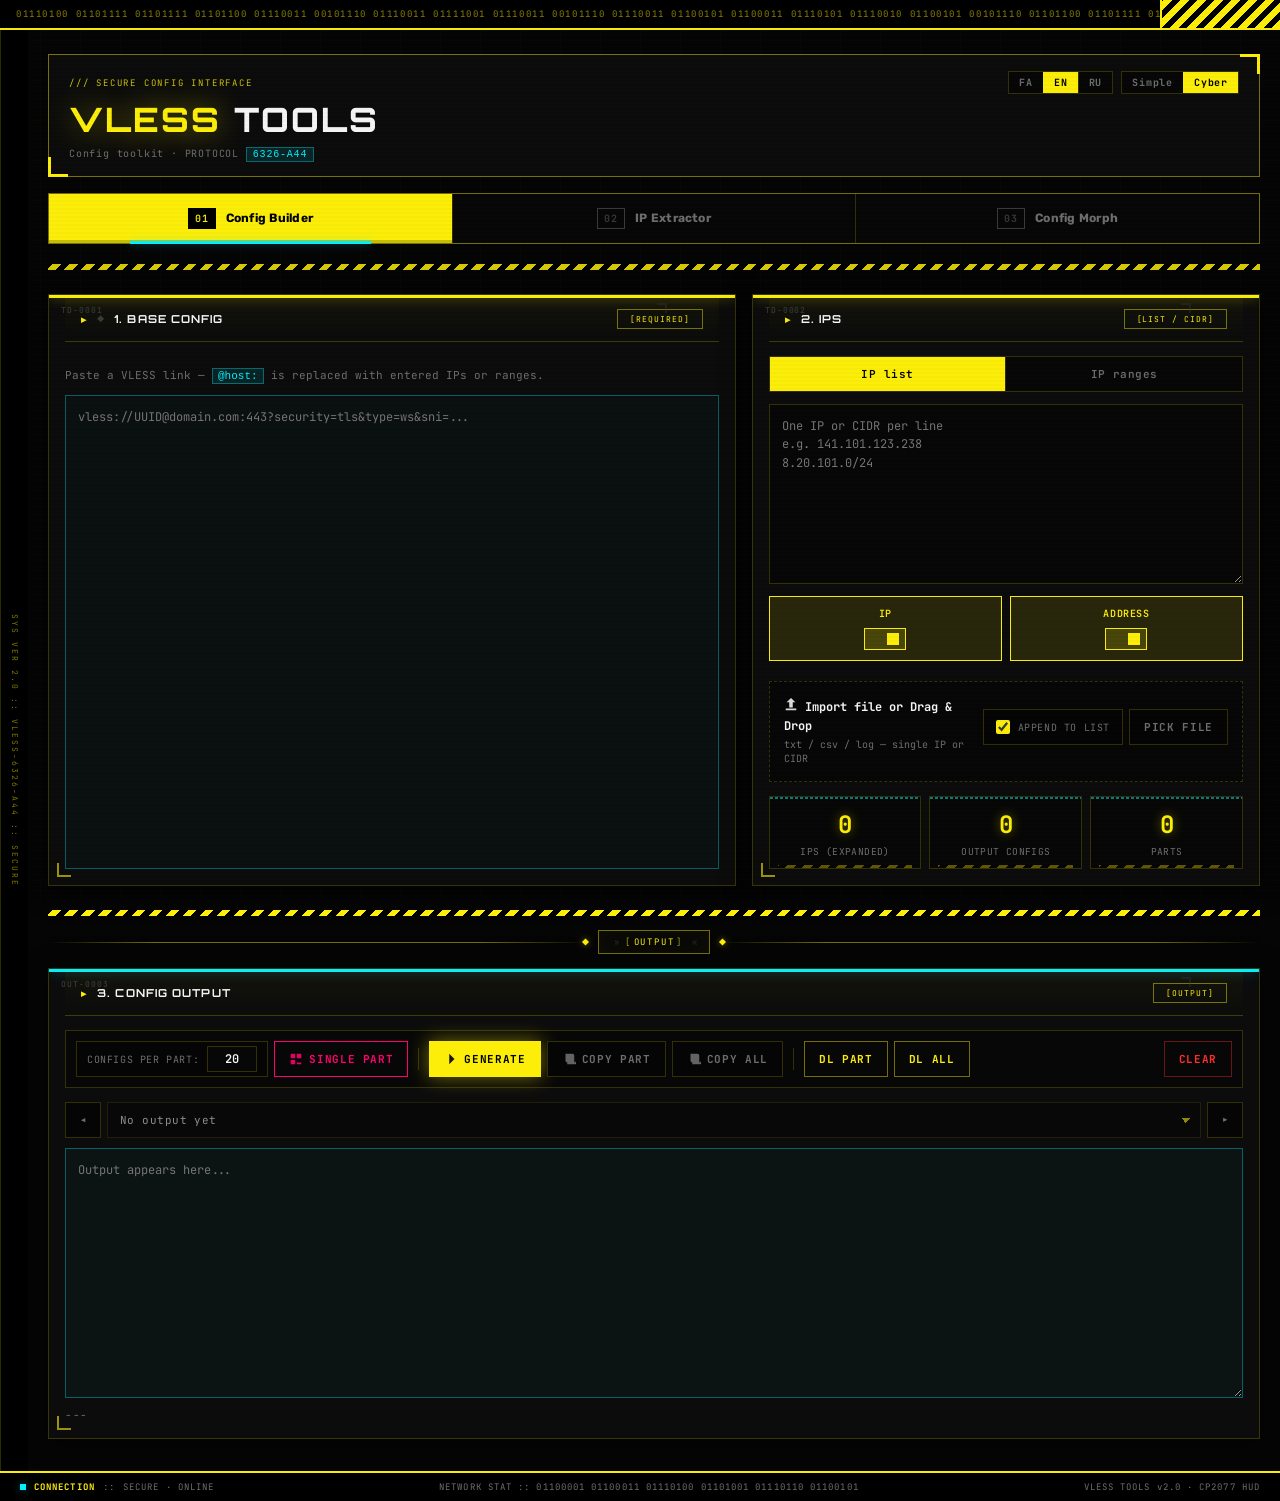
==== commit b4ce0560: "Add files via upload" ====
--- a/vless-tools-cyber.html
+++ b/vless-tools-cyber.html
@@ -80,6 +80,22 @@
 
             <div id="ip-panel-list" class="ip-panel active">
               <textarea id="ips" class="area-md" data-i18n-placeholder="ph.ips" placeholder="One IP or CIDR per line"></textarea>
+              <div class="extract-switches gen-host-filters">
+                <label class="switch-item" data-i18n-title="gen.useIpTitle">
+                  <span class="switch-label" data-i18n="gen.useIp">IP</span>
+                  <span class="switch">
+                    <input type="checkbox" id="genUseIp" checked>
+                    <span class="switch-slider"></span>
+                  </span>
+                </label>
+                <label class="switch-item" data-i18n-title="gen.useAddrTitle">
+                  <span class="switch-label" data-i18n="gen.useAddr">Address</span>
+                  <span class="switch">
+                    <input type="checkbox" id="genUseAddr" checked>
+                    <span class="switch-slider"></span>
+                  </span>
+                </label>
+              </div>
               <div id="dropzone" class="dropzone" data-i18n-title="gen.dropTitle">
                 <div class="dropzone-text">
                   <strong><svg class="ico" viewBox="0 0 16 16" aria-hidden="true"><path fill="currentColor" d="M8 1L3 6h3v6h4V6h3L8 1zm-6 12v2h12v-2H2z"/></svg> <span data-i18n="gen.dropTitle">Import file or Drag &amp; Drop</span></strong>
@@ -191,10 +207,16 @@
                 </span>
               </label>
             </div>
-            <div class="metrics">
+            <div class="metrics metrics-ext-input" id="extInputMetrics">
               <div class="metric"><div class="metric-val" id="extInCount">0</div><div class="metric-lbl" data-i18n="ext.inLines">Input lines</div></div>
-              <div class="metric"><div class="metric-val" id="extFilterCount">—</div><div class="metric-lbl" data-i18n="ext.filterWs">WS+TLS pass</div></div>
+              <div class="metric" id="extFilterMetricWrap" hidden>
+                <div class="metric-val" id="extFilterCount">0</div>
+                <div class="metric-lbl" data-i18n="ext.filterWs">WS+TLS pass</div>
+              </div>
               <div class="metric"><div class="metric-val" id="extOutCount">0</div><div class="metric-lbl" data-i18n="ext.result">Extract result</div></div>
+            </div>
+            <div class="toolbar toolbar-block">
+              <button id="extInputClear" type="button" class="btn btn-danger btn-block" data-i18n="ext.clearInput">Clear input</button>
             </div>
           </section>
 
@@ -207,7 +229,7 @@
             <div class="toolbar toolbar-block">
               <button id="btnExtract" class="btn btn-purple btn-block"><svg class="ico" viewBox="0 0 16 16" aria-hidden="true"><path fill="currentColor" d="M6 2h4l4 4v8H2V2h4zm0 1v3h3V3H6zm-2 9h8V7H4v7zm2-5h1v3H6V7zm2 0h3v3H8V7z"/></svg> <span id="btnExtractLabel" data-i18n="ext.extract">Extract IPs</span></button>
             </div>
-            <div class="extract-filter">
+            <div class="extract-filter ext-ws-tls">
               <label class="switch-item" data-i18n-title="ext.wsTlsTitle">
                 <span class="switch-label" data-i18n="ext.wsTls">WS + TLS only</span>
                 <span class="switch">
@@ -242,7 +264,7 @@
             <textarea id="extOut" class="area-md" readonly data-i18n-placeholder="ph.extOut" placeholder="Results appear here..."></textarea>
             <div class="toolbar toolbar-block">
               <button id="extCopy" class="btn btn-secondary btn-flex"><svg class="ico" viewBox="0 0 16 16" aria-hidden="true"><path fill="currentColor" d="M4 2h8a2 2 0 012 2v8H6a2 2 0 01-2-2V2zm2 10h8a2 2 0 002-2V4h2v6a4 4 0 01-4 4H6v-2z"/></svg> <span data-i18n="ext.copyOut">Copy output</span></button>
-              <button id="extClear" class="btn btn-danger" data-i18n="gen.clear">Clear</button>
+              <button id="extClear" type="button" class="btn btn-danger" data-i18n="ext.clearOutput">Clear output</button>
             </div>
           </section>
         </div>
@@ -417,6 +439,10 @@
         "gen.configHint": "Paste a VLESS link — <code>@host:</code> is replaced with entered IPs or ranges.",
         "gen.ipsTitle": "2. IPs",
         "gen.ipList": "IP list",
+        "gen.useIp": "IP",
+        "gen.useAddr": "Address",
+        "gen.useIpTitle": "Include IP and CIDR entries",
+        "gen.useAddrTitle": "Include domain / host entries",
         "gen.ipRange": "IP ranges",
         "gen.dropTitle": "Import file or Drag & Drop",
         "gen.dropHint": "txt / csv / log — single IP or CIDR",
@@ -460,6 +486,10 @@
         "ext.addrs": "Addresses",
         "ext.sniTitle": "sni= query parameter",
         "ext.hostTitle": "host= query parameter",
+        "ext.clearInput": "Clear input",
+        "ext.clearOutput": "Clear output",
+        "ext.clearInput": "Clear input",
+        "ext.clearOutput": "Clear output",
         "ext.copyOut": "Copy output",
         "ext.dupTitle": "3. Duplicate IPs",
         "ext.dupCount": "Duplicates",
@@ -504,7 +534,9 @@
         "toast.fileDownloaded": "File downloaded",
         "toast.invalidBase": "Invalid base config",
         "toast.rangeOverflow": "Range {cidr} cannot be processed",
-        "toast.noValidIp": "No valid IP found",
+        "toast.noValidIp": "No valid IP or host found",
+        "toast.built": "{count} configs generated · {parts} part(s){extra}",
+        "toast.genFilterOff": "Enable IP or Address filter",
         "toast.noIpInSource": "No valid IP/CIDR in «{source}»",
         "toast.ipsAppended": "{count} IPs appended",
         "toast.ipsReplaced": "{count} IPs replaced",
@@ -561,6 +593,10 @@
         "gen.configHint": "یک لینک VLESS — آدرس <code>@host:</code> با IPها یا رنج‌های واردشده جایگزین می‌شود.",
         "gen.ipsTitle": "۲. IPها",
         "gen.ipList": "لیست IP",
+        "gen.useIp": "IP",
+        "gen.useAddr": "آدرس",
+        "gen.useIpTitle": "شامل IP و CIDR",
+        "gen.useAddrTitle": "شامل دامنه / آدرس",
         "gen.ipRange": "رنج IP",
         "gen.dropTitle": "وارد کردن از فایل یا Drag & Drop",
         "gen.dropHint": "txt / csv / log — IP تکی یا CIDR",
@@ -604,6 +640,10 @@
         "ext.addrs": "آدرس‌ها",
         "ext.sniTitle": "پارامتر sni=",
         "ext.hostTitle": "پارامتر host=",
+        "ext.clearInput": "پاک ورودی",
+        "ext.clearOutput": "پاک خروجی",
+        "ext.clearInput": "پاک ورودی",
+        "ext.clearOutput": "پاک خروجی",
         "ext.copyOut": "کپی خروجی",
         "ext.dupTitle": "۳. IPهای تکراری",
         "ext.dupCount": "تعداد تکراری",
@@ -648,7 +688,9 @@
         "toast.fileDownloaded": "فایل دانلود شد",
         "toast.invalidBase": "کانفیگ پایه معتبر نیست",
         "toast.rangeOverflow": "رنج {cidr} قابل پردازش نیست",
-        "toast.noValidIp": "هیچ IP معتبری یافت نشد",
+        "toast.noValidIp": "IP یا آدرس معتبری یافت نشد",
+        "toast.built": "{count} کانفیگ ساخته شد · {parts} پارت{extra}",
+        "toast.genFilterOff": "حداقل IP یا آدرس را فعال کنید",
         "toast.noIpInSource": "از «{source}» هیچ IP/CIDR معتبر پیدا نشد",
         "toast.ipsAppended": "{count} IP اضافه شد",
         "toast.ipsReplaced": "{count} IP جایگزین شد",
@@ -705,6 +747,10 @@
         "gen.configHint": "VLESS ссылка — <code>@host:</code> заменяется на введённые IP или диапазоны.",
         "gen.ipsTitle": "2. IP адреса",
         "gen.ipList": "Список IP",
+        "gen.useIp": "IP",
+        "gen.useAddr": "Адрес",
+        "gen.useIpTitle": "Включать IP и CIDR",
+        "gen.useAddrTitle": "Включать домен / адрес",
         "gen.ipRange": "Диапазоны IP",
         "gen.dropTitle": "Импорт файла или Drag & Drop",
         "gen.dropHint": "txt / csv / log — один IP или CIDR",
@@ -748,6 +794,10 @@
         "ext.addrs": "Адреса",
         "ext.sniTitle": "Параметр sni=",
         "ext.hostTitle": "Параметр host=",
+        "ext.clearInput": "Очистить ввод",
+        "ext.clearOutput": "Очистить вывод",
+        "ext.clearInput": "Очистить ввод",
+        "ext.clearOutput": "Очистить вывод",
         "ext.copyOut": "Копировать вывод",
         "ext.dupTitle": "3. Дубликаты IP",
         "ext.dupCount": "Дубликаты",
@@ -792,7 +842,9 @@
         "toast.fileDownloaded": "Файл скачан",
         "toast.invalidBase": "Неверный базовый конфиг",
         "toast.rangeOverflow": "Диапазон {cidr} не обрабатывается",
-        "toast.noValidIp": "Действительных IP не найдено",
+        "toast.noValidIp": "IP или адрес не найден",
+        "toast.built": "{count} конфигов · {parts} часть(ей){extra}",
+        "toast.genFilterOff": "Включите IP или адрес",
         "toast.noIpInSource": "В «{source}» нет IP/CIDR",
         "toast.ipsAppended": "Добавлено {count} IP",
         "toast.ipsReplaced": "Заменено {count} IP",
@@ -1071,21 +1123,53 @@
       return { ips: [], tooLarge: true, cidr };
     }
 
-    function parseLineToIps(line) {
+    function isGeneratorHostEntry(text) {
+      const s = text.trim();
+      if (!s || s.length > 253) return false;
+      if (/^(\d{1,3}\.){3}\d{1,3}$/.test(s)) return isValidOctets(s);
+      return /^[a-zA-Z0-9]([a-zA-Z0-9.-]*[a-zA-Z0-9])?(\.[a-zA-Z0-9]([a-zA-Z0-9-]*[a-zA-Z0-9])?)+$/.test(s);
+    }
+
+    function getGeneratorHostOpts() {
+      return {
+        useIp: elGenUseIp ? elGenUseIp.checked : true,
+        useAddr: elGenUseAddr ? elGenUseAddr.checked : true,
+      };
+    }
+
+    function isLineIpEntry(trimmed) {
+      if (CIDR_REGEX.test(trimmed)) return true;
+      if (/^(\d{1,3}\.){3}\d{1,3}$/.test(trimmed) && isValidOctets(trimmed)) return true;
+      const matches = trimmed.match(IPV4_REGEX) || [];
+      return matches.some(ip => isValidOctets(ip));
+    }
+
+    function parseLineToIps(line, opts = { useIp: true, useAddr: true }) {
       const trimmed = line.trim();
       if (!trimmed) return [];
+      const useIp = opts.useIp !== false;
+      const useAddr = opts.useAddr !== false;
+
       if (CIDR_REGEX.test(trimmed)) {
+        if (!useIp) return [];
         const { ips, sampled, tooLarge, cidr } = expandCidrSmart(trimmed);
         if (tooLarge) return { overflow: true, cidr };
         if (sampled) return { ips, sampled: true, cidr };
         return ips;
       }
-      if (/^(\d{1,3}\.){3}\d{1,3}$/.test(trimmed) && isValidOctets(trimmed)) return [trimmed];
+      if (/^(\d{1,3}\.){3}\d{1,3}$/.test(trimmed) && isValidOctets(trimmed)) {
+        return useIp ? [trimmed] : [];
+      }
+      if (isGeneratorHostEntry(trimmed)) {
+        if (isLineIpEntry(trimmed)) return useIp ? [trimmed] : [];
+        return useAddr ? [trimmed] : [];
+      }
+      if (!useIp) return [];
       const matches = trimmed.match(IPV4_REGEX) || [];
-      return [...new Set(matches)];
-    }
-
-    function parseAllIps(text, maxTotal = MAX_IP_EXPAND) {
+      return [...new Set(matches.filter(ip => isValidOctets(ip)))];
+    }
+
+    function parseAllIps(text, maxTotal = MAX_IP_EXPAND, opts = { useIp: true, useAddr: true }) {
       const lines = text.split(/\n+/);
       const result = [];
       const seen = new Set();
@@ -1094,7 +1178,7 @@
       let sampledCount = 0;
 
       for (const line of lines) {
-        const parsed = parseLineToIps(line);
+        const parsed = parseLineToIps(line, opts);
         if (!Array.isArray(parsed)) {
           if (parsed && parsed.overflow) overflowCidr = parsed.cidr;
           if (parsed && parsed.sampled) {
@@ -1126,10 +1210,11 @@
     }
 
     function getAllGeneratorIps() {
+      const opts = getGeneratorHostOpts();
       const listText = elIps.value.trim();
       const rangeText = elIpRanges.value.trim();
       const combined = [listText, rangeText].filter(Boolean).join("\n");
-      return parseAllIps(combined);
+      return { ...parseAllIps(combined, MAX_IP_EXPAND, opts), opts };
     }
 
     // ==========================================
@@ -1154,6 +1239,8 @@
     const elAppendMode = document.getElementById("appendMode");
     const elCdnOutputCount = document.getElementById("cdnOutputCount");
     const elCdnOutputCountNum = document.getElementById("cdnOutputCountNum");
+    const elGenUseIp = document.getElementById("genUseIp");
+    const elGenUseAddr = document.getElementById("genUseAddr");
 
     let allConfigs = [], parts = [], currentPartIndex = 0, activeIpTab = "list";
 
@@ -1277,6 +1364,11 @@
       const base = elConfig.value.trim();
       if (!base || !base.includes("@")) return showToast("⚠️ " + t("toast.invalidBase"));
 
+      const hostOpts = getGeneratorHostOpts();
+      if (!hostOpts.useIp && !hostOpts.useAddr) {
+        return showToast("⚠️ " + t("toast.genFilterOff"));
+      }
+
       const { ips, truncated, overflowCidr, sampledCount } = getAllGeneratorIps();
       if (overflowCidr) return showToast("⚠️ " + t("toast.rangeOverflow", { cidr: overflowCidr }));
       if (!ips.length) return showToast("⚠️ " + t("toast.noValidIp"));
@@ -1293,7 +1385,7 @@
       let note = "";
       if (sampledCount) note += t("toast.sampleNote", { count: sampledCount });
       if (truncated) note += t("toast.limitedNote", { max: MAX_IP_EXPAND });
-      showToast(`✅ ${allConfigs.length}${note}`);
+      showToast("✅ " + t("toast.built", { count: allConfigs.length, parts: parts.length, extra: note }));
     }
 
     function readFileAsText(file) {
@@ -1358,6 +1450,8 @@
     });
     elIps.addEventListener("input", updateIpCount);
     elIpRanges.addEventListener("input", updateIpCount);
+    if (elGenUseIp) elGenUseIp.addEventListener("change", updateIpCount);
+    if (elGenUseAddr) elGenUseAddr.addEventListener("change", updateIpCount);
 
     document.querySelectorAll(".ip-subtab").forEach(btn => {
       btn.addEventListener("click", () => switchIpTab(btn.dataset.ipTab));
@@ -1480,36 +1574,60 @@
       return /(?:vless|vmess|trojan|ss):\/\//i.test(line) || /@[^:\s]+:\d+/.test(line);
     }
 
+    function findIpsInText(text) {
+      const found = [];
+      const seen = new Set();
+      IPV4_REGEX.lastIndex = 0;
+      let m;
+      while ((m = IPV4_REGEX.exec(text)) !== null) {
+        const ip = m[0];
+        if (isValidOctets(ip) && !seen.has(ip)) {
+          seen.add(ip);
+          found.push(ip);
+        }
+      }
+      return found;
+    }
+
     function extractIpsFromLine(line) {
       const trimmed = normalizeExtractLine(line);
       if (lineHasOnlyCidr(line)) return [];
       const vlessMatch = trimmed.match(/@([^:]+):/);
       if (vlessMatch && vlessMatch[1]) {
-        if (/^(?:\d{1,3}\.){3}\d{1,3}$/.test(vlessMatch[1])) return [vlessMatch[1]];
+        const host = vlessMatch[1];
+        if (/^(?:\d{1,3}\.){3}\d{1,3}$/.test(host) && isValidOctets(host)) return [host];
       }
       if (findCidrsInText(trimmed).length) return [];
-      const ipMatch = trimmed.match(IPV4_REGEX);
-      return ipMatch ? [ipMatch[0]] : [];
-    }
-
-    function extractAddressFromLine(line) {
+      return findIpsInText(trimmed);
+    }
+
+    function extractAddressesFromLine(line) {
       const trimmed = normalizeExtractLine(line);
       const cidrs = findCidrsInText(trimmed);
-      if (cidrs.length === 1 && lineHasOnlyCidr(line)) return cidrs[0];
+      if (cidrs.length === 1 && lineHasOnlyCidr(line)) return [cidrs[0]];
 
       const vlessMatch = trimmed.match(/@([^:]+):/);
-      if (vlessMatch && vlessMatch[1]) return vlessMatch[1];
-
-      if (isPlainHostOrIp(trimmed)) return trimmed;
-
-      if (findCidrsInText(trimmed).length) return null;
-      const ipMatch = trimmed.match(IPV4_REGEX);
-      return ipMatch ? ipMatch[0] : null;
-    }
-
-    function extractParamFromLine(line, param) {
-      const m = line.match(new RegExp(`[?&]${param}=([^&^#\\s]+)`));
-      return m ? decodeURIComponent(m[1]) : null;
+      if (vlessMatch && vlessMatch[1]) return [vlessMatch[1]];
+
+      if (isPlainHostOrIp(trimmed)) return [trimmed];
+
+      if (findCidrsInText(trimmed).length) return [];
+      return findIpsInText(trimmed);
+    }
+
+    function extractParamsFromLine(line, param) {
+      const results = [];
+      const seen = new Set();
+      const re = new RegExp(`[?&]${param}=([^&^#\\s]+)`, "gi");
+      let m;
+      while ((m = re.exec(line)) !== null) {
+        const val = decodeURIComponent(m[1]);
+        if (!seen.has(val)) {
+          seen.add(val);
+          results.push(val);
+        }
+      }
+      return results;
     }
 
     function collectFromLine(line, opts) {
@@ -1550,16 +1668,13 @@
       }
 
       if (opts.useAddr) {
-        const addr = extractAddressFromLine(line);
-        if (addr) items.push(addr);
+        extractAddressesFromLine(line).forEach(addr => items.push(addr));
       }
       if (opts.useSni) {
-        const sni = extractParamFromLine(line, "sni");
-        if (sni) items.push(sni);
+        extractParamsFromLine(line, "sni").forEach(v => items.push(v));
       }
       if (opts.useHost) {
-        const host = extractParamFromLine(line, "host");
-        if (host) items.push(host);
+        extractParamsFromLine(line, "host").forEach(v => items.push(v));
       }
       return items;
     }
@@ -1570,7 +1685,10 @@
       if (cidrs.length) return cidrs[0];
       const ranges = findIpRangesInText(norm);
       if (ranges.length) return ranges[0].cidr || ranges[0].value;
-      return extractIpsFromLine(line)[0] || extractAddressFromLine(line) || null;
+      const ips = extractIpsFromLine(line);
+      if (ips.length) return ips[0];
+      const addrs = extractAddressesFromLine(line);
+      return addrs.length ? addrs[0] : null;
     }
 
     function computeDuplicateIps(lines) {
@@ -1602,7 +1720,8 @@
       elExtInCount.textContent = lines.length;
 
       const processLines = filterWsTls ? lines.filter(isWsTlsConfig) : lines;
-      elExtFilterCount.textContent = filterWsTls ? processLines.length : "—";
+      if (filterWsTls) elExtFilterCount.textContent = processLines.length;
+      updateExtFilterMetricVisibility();
 
       if (filterWsTls && !processLines.length) {
         elExtOut.value = "";
@@ -1615,12 +1734,8 @@
       }
 
       const found = [];
-      let expandTruncated = false;
       processLines.forEach(line => {
-        collectFromLine(line, opts).forEach(item => {
-          if (found.length < MAX_IP_EXPAND) found.push(item);
-          else expandTruncated = true;
-        });
+        collectFromLine(line, opts).forEach(item => found.push(item));
       });
 
       const unique = [...new Set(found)];
@@ -1637,16 +1752,42 @@
         let extra = "";
         if (opts.expandCidr) extra += t("toast.expandNote");
         if (filterWsTls) extra += t("toast.wsTlsNote", { count: processLines.length });
-        if (expandTruncated) extra += t("toast.truncNote", { max: MAX_IP_EXPAND });
         showToast("✅ " + t("toast.found", { count: unique.length, extra }));
       } else {
         showToast("⚠️ " + t("toast.nothingFound"));
       }
     }
 
-    [elExtAddr, elExtSni, elExtHost, elExtWsTls].forEach(el => el.addEventListener("change", updateExtractButtonText));
-    elExtInput.addEventListener("input", updateExtCidrSwitchVisibility);
+    const elExtInputMetrics = document.getElementById("extInputMetrics");
+    const elExtFilterMetricWrap = document.getElementById("extFilterMetricWrap");
+
+    function updateExtFilterMetricVisibility() {
+      const on = elExtWsTls.checked;
+      if (elExtFilterMetricWrap) elExtFilterMetricWrap.hidden = !on;
+      if (elExtInputMetrics) elExtInputMetrics.classList.toggle("show-ws-filter", on);
+    }
+
+    function updateExtInCount() {
+      const lines = elExtInput.value.split(/\n+/).filter(l => l.trim());
+      elExtInCount.textContent = lines.length;
+      if (elExtWsTls.checked) {
+        elExtFilterCount.textContent = lines.filter(isWsTlsConfig).length;
+      }
+      updateExtFilterMetricVisibility();
+    }
+
+    [elExtAddr, elExtSni, elExtHost, elExtWsTls].forEach(el => {
+      el.addEventListener("change", () => {
+        updateExtractButtonText();
+        updateExtInCount();
+      });
+    });
+    elExtInput.addEventListener("input", () => {
+      updateExtInCount();
+      updateExtCidrSwitchVisibility();
+    });
     updateExtractButtonText();
+    updateExtInCount();
     updateExtCidrSwitchVisibility();
 
     document.getElementById("btnExtract").addEventListener("click", runExtraction);
@@ -1660,12 +1801,21 @@
       navigator.clipboard.writeText(elExtDiff.value);
       showToast("✅ " + t("toast.dupCopied"));
     });
-    document.getElementById("extClear").addEventListener("click", () => {
-      elExtInput.value = ""; elExtOut.value = ""; elExtDiff.value = "";
-      elExtInCount.textContent = "0"; elExtFilterCount.textContent = "—"; elExtOutCount.textContent = "0";
-      elExtDiffCount.textContent = "0"; elExtDiffUnique.textContent = "0"; elExtDiffGap.textContent = "0";
+    document.getElementById("extInputClear").addEventListener("click", () => {
+      elExtInput.value = "";
+      elExtInCount.textContent = "0";
       elExtExpandCidr.checked = false;
       updateExtCidrSwitchVisibility();
+      updateExtFilterMetricVisibility();
+      showToast("✅ " + t("toast.cleared"));
+    });
+    document.getElementById("extClear").addEventListener("click", () => {
+      elExtOut.value = "";
+      elExtDiff.value = "";
+      elExtOutCount.textContent = "0";
+      elExtDiffCount.textContent = "0";
+      elExtDiffUnique.textContent = "0";
+      elExtDiffGap.textContent = "0";
       showToast("✅ " + t("toast.cleared"));
     });
 
--- a/cyber-theme.css
+++ b/cyber-theme.css
@@ -1,1685 +1,1725 @@
-/* ═══ VLESS Tools — CP2077 / CyberDeck HUD ═══ */
-:root {
-  --bg: #050505;
-  --bg-2: #0a0a0a;
-  --bg-panel: #0c0c0c;
-  --bg-inset: #070707;
-  --fg: #f5f5f5;
-  --fg-dim: #6e6e6e;
-  --fg-muted: #3a3a3a;
-  --yellow: #fcee09;
-  --yellow-dim: rgba(252, 238, 9, 0.12);
-  --yellow-glow: rgba(252, 238, 9, 0.45);
-  --cyan: #00f0ff;
-  --cyan-dim: rgba(0, 240, 255, 0.1);
-  --cyan-glow: rgba(0, 240, 255, 0.35);
-  --magenta: #ff006e;
-  --magenta-dim: rgba(255, 0, 110, 0.12);
-  --red: #ff2d2d;
-  --orange: #ff8c00;
-  --purple: #b026ff;
-  --success: #00f0ff;
-  --error: #ff2d2d;
-  --border-y: rgba(252, 238, 9, 0.45);
-  --border-y-soft: rgba(252, 238, 9, 0.18);
-  --border-c: rgba(0, 240, 255, 0.35);
-  --font-sans: "Rubik", system-ui, sans-serif;
-  --font-sans-fa: "Estedad", "Rubik", system-ui, sans-serif;
-  --font-display: "Orbitron", "Rubik", sans-serif;
-  --font-mono: "JetBrains Mono", "SFMono-Regular", Consolas, monospace;
-  --hazard: repeating-linear-gradient(-45deg, var(--yellow) 0 6px, #000 6px 12px);
-}
-
-html[lang="fa"] {
-  --font-sans: var(--font-sans-fa);
-}
-
-html[lang="fa"] .brand h1,
-html[lang="fa"] .card-title {
-  font-family: var(--font-sans-fa);
-  letter-spacing: 0.02em;
-  text-transform: none;
-}
-
-*, *::before, *::after { box-sizing: border-box; outline: none; }
-
-html { scroll-behavior: smooth; }
-
-body {
-  margin: 0;
-  min-height: 100vh;
-  background: var(--bg);
-  color: var(--fg);
-  font-family: var(--font-sans);
-  overflow-x: hidden;
-}
-
-/* ── System chrome ── */
-.sys-top {
-  position: sticky;
-  top: 0;
-  z-index: 100;
-  display: grid;
-  grid-template-columns: 1fr auto;
-  align-items: stretch;
-  border-bottom: 2px solid var(--yellow);
-  background: #000;
-}
-
-.sys-top-inner {
-  display: flex;
-  align-items: center;
-  gap: 16px;
-  padding: 4px 16px;
-  overflow: hidden;
-  min-height: 28px;
-}
-
-.sys-binary {
-  font-family: var(--font-mono);
-  font-size: 9px;
-  letter-spacing: 0.18em;
-  color: var(--yellow);
-  opacity: 0.55;
-  white-space: nowrap;
-  animation: binaryScroll 40s linear infinite;
-}
-
-@keyframes binaryScroll {
-  from { transform: translateX(0); }
-  to { transform: translateX(-50%); }
-}
-
-.sys-top-tag {
-  font-family: var(--font-mono);
-  font-size: 9px;
-  letter-spacing: 0.14em;
-  color: var(--fg-dim);
-  white-space: nowrap;
-}
-
-.sys-top-tag strong { color: var(--yellow); }
-
-.sys-hazard {
-  width: 120px;
-  background: var(--hazard);
-  border-left: 2px solid var(--yellow);
-  flex-shrink: 0;
-}
-
-.sys-footer {
-  border-top: 2px solid var(--yellow);
-  background: #000;
-  padding: 8px 20px;
-  display: flex;
-  flex-wrap: wrap;
-  justify-content: space-between;
-  align-items: center;
-  gap: 8px 20px;
-  font-family: var(--font-mono);
-  font-size: 9px;
-  letter-spacing: 0.12em;
-  color: var(--fg-dim);
-}
-
-.sys-footer strong { color: var(--yellow); }
-
-.sys-footer-status {
-  display: flex;
-  align-items: center;
-  gap: 8px;
-}
-
-.sys-footer-status::before {
-  content: "";
-  width: 6px;
-  height: 6px;
-  background: var(--cyan);
-  box-shadow: 0 0 8px var(--cyan-glow);
-  animation: blink 2s ease infinite;
-}
-
-@keyframes blink {
-  0%, 100% { opacity: 1; }
-  50% { opacity: 0.35; }
-}
-
-/* ── App shell + rail ── */
-.app-shell {
-  display: flex;
-  min-height: calc(100vh - 28px - 36px);
-  position: relative;
-}
-
-.sys-rail {
-  width: 28px;
-  flex-shrink: 0;
-  background: #000;
-  border-left: 1px solid var(--border-y-soft);
-  display: flex;
-  align-items: center;
-  justify-content: center;
-  writing-mode: vertical-rl;
-  text-orientation: mixed;
-  font-family: var(--font-mono);
-  font-size: 8px;
-  letter-spacing: 0.25em;
-  color: var(--fg-muted);
-  padding: 20px 0;
-  user-select: none;
-}
-
-.sys-rail span { color: var(--yellow); opacity: 0.5; }
-
-body::before {
-  content: "";
-  position: fixed;
-  inset: 0;
-  pointer-events: none;
-  z-index: 0;
-  background:
-    linear-gradient(rgba(252, 238, 9, 0.015) 1px, transparent 1px),
-    linear-gradient(90deg, rgba(252, 238, 9, 0.015) 1px, transparent 1px);
-  background-size: 40px 40px;
-}
-
-body::after {
-  content: "";
-  position: fixed;
-  inset: 0;
-  pointer-events: none;
-  z-index: 9998;
-  opacity: 0.035;
-  background: repeating-linear-gradient(0deg, transparent, transparent 2px, rgba(0,0,0,0.5) 2px, rgba(0,0,0,0.5) 4px);
-}
-
-::-webkit-scrollbar { width: 5px; height: 5px; }
-::-webkit-scrollbar-track { background: var(--bg); }
-::-webkit-scrollbar-thumb {
-  background: var(--yellow);
-  border: 1px solid #000;
-}
-
-.container {
-  position: relative;
-  z-index: 1;
-  flex: 1;
-  max-width: 1280px;
-  margin: 0 auto;
-  padding: 24px 20px 32px;
-  width: 100%;
-}
-
-/* ── Header ── */
-header {
-  margin-bottom: 24px;
-  position: relative;
-}
-
-header::after {
-  content: "";
-  display: block;
-  height: 6px;
-  margin-top: 20px;
-  background: var(--hazard);
-  opacity: 0.85;
-}
-
-.brand {
-  position: relative;
-  padding: 16px 20px;
-  border: 1px solid var(--border-y);
-  background: var(--bg-panel);
-}
-
-.brand::before,
-.brand::after {
-  content: "";
-  position: absolute;
-  width: 20px;
-  height: 20px;
-  pointer-events: none;
-}
-
-.brand::before {
-  top: -1px;
-  right: -1px;
-  border-top: 3px solid var(--yellow);
-  border-right: 3px solid var(--yellow);
-}
-
-.brand::after {
-  bottom: -1px;
-  left: -1px;
-  border-bottom: 3px solid var(--yellow);
-  border-left: 3px solid var(--yellow);
-}
-
-.brand-kicker {
-  font-family: var(--font-mono);
-  font-size: 9px;
-  letter-spacing: 0.2em;
-  color: var(--yellow);
-  margin-bottom: 0;
-  opacity: 0.8;
-}
-
-.brand-top {
-  display: flex;
-  align-items: center;
-  justify-content: space-between;
-  gap: 12px;
-  margin-bottom: 6px;
-}
-
-.lang-switch {
-  display: flex;
-  border: 1px solid var(--border-y-soft);
-  background: var(--bg-inset);
-}
-
-.lang-btn {
-  background: transparent;
-  border: none;
-  border-inline-start: 1px solid var(--border-y-soft);
-  color: var(--fg-dim);
-  font-family: var(--font-mono);
-  font-size: 10px;
-  font-weight: 700;
-  letter-spacing: 0.08em;
-  padding: 4px 10px;
-  cursor: pointer;
-  transition: all 0.18s;
-}
-
-.lang-btn:first-child { border-inline-start: none; }
-
-.lang-btn:hover { color: var(--yellow); background: var(--yellow-dim); }
-
-.lang-btn.active {
-  color: #000;
-  background: var(--yellow);
-}
-
-.header-actions {
-  display: flex;
-  gap: 8px;
-  align-items: stretch;
-  flex-wrap: wrap;
-}
-
-.theme-switch {
-  display: flex;
-  border: 1px solid var(--border-y-soft);
-  background: var(--bg-inset);
-}
-
-.theme-btn {
-  background: transparent;
-  border: none;
-  border-inline-start: 1px solid var(--border-y-soft);
-  color: var(--fg-dim);
-  font-family: var(--font-mono);
-  font-size: 10px;
-  font-weight: 700;
-  letter-spacing: 0.08em;
-  padding: 4px 10px;
-  cursor: pointer;
-  text-decoration: none;
-  transition: all 0.18s;
-}
-
-.theme-switch .theme-btn:first-child { border-inline-start: none; }
-
-.theme-btn:hover { color: var(--yellow); background: var(--yellow-dim); }
-
-.theme-btn.active {
-  color: #000;
-  background: var(--yellow);
-  pointer-events: none;
-}
-
-.brand h1 {
-  font-family: var(--font-display);
-  font-size: clamp(1.35rem, 3.5vw, 2.1rem);
-  font-weight: 800;
-  margin: 0;
-  letter-spacing: 0.06em;
-  text-transform: uppercase;
-  color: var(--fg);
-  line-height: 1.15;
-}
-
-.brand h1 em {
-  font-style: normal;
-  color: var(--yellow);
-  text-shadow: 0 0 30px var(--yellow-glow);
-}
-
-.brand p {
-  margin: 8px 0 0;
-  font-family: var(--font-mono);
-  font-size: 10px;
-  letter-spacing: 0.08em;
-  color: var(--fg-dim);
-}
-
-.brand p code {
-  color: var(--cyan);
-  background: var(--cyan-dim);
-  padding: 1px 6px;
-  border: 1px solid var(--border-c);
-}
-
-/* ── Tabs ── */
-.tabs-nav {
-  display: flex;
-  gap: 0;
-  margin-top: 16px;
-  border: 1px solid var(--border-y);
-  background: var(--bg-inset);
-}
-
-.tab-btn {
-  flex: 1;
-  display: flex;
-  align-items: center;
-  justify-content: center;
-  gap: 10px;
-  background: transparent;
-  border: none;
-  border-left: 1px solid var(--border-y-soft);
-  color: var(--fg-dim);
-  padding: 14px 12px;
-  font-family: var(--font-sans);
-  font-weight: 700;
-  font-size: 12px;
-  cursor: pointer;
-  transition: color 0.2s, background 0.2s, box-shadow 0.2s;
-  position: relative;
-}
-
-.tab-btn:first-child { border-left: none; }
-
-.tab-id {
-  font-family: var(--font-mono);
-  font-size: 10px;
-  font-weight: 600;
-  letter-spacing: 0.1em;
-  padding: 3px 6px;
-  border: 1px solid var(--fg-muted);
-  color: var(--fg-muted);
-  transition: all 0.2s;
-}
-
-.tab-label { letter-spacing: 0.02em; }
-
-.tab-btn:hover {
-  color: var(--yellow);
-  background: var(--yellow-dim);
-}
-
-.tab-btn:hover .tab-id {
-  border-color: var(--yellow);
-  color: var(--yellow);
-}
-
-.tab-btn.active {
-  color: #000;
-  background: var(--yellow);
-  box-shadow: inset 0 -3px 0 rgba(0,0,0,0.2);
-}
-
-.tab-btn.active .tab-id {
-  background: #000;
-  border-color: #000;
-  color: var(--yellow);
-}
-
-.tab-btn.active::after {
-  content: "";
-  position: absolute;
-  bottom: -1px;
-  left: 20%;
-  right: 20%;
-  height: 3px;
-  background: var(--cyan);
-  box-shadow: 0 0 10px var(--cyan-glow);
-}
-
-.tab-content { display: none; animation: panelIn 0.3s ease; }
-.tab-content.active { display: block; }
-
-@keyframes panelIn {
-  from { opacity: 0; transform: translateY(6px); }
-  to { opacity: 1; transform: translateY(0); }
-}
-
-/* ── Grid ── */
-.grid { display: grid; grid-template-columns: 1fr; gap: 16px; }
-@media (min-width: 900px) { .grid { grid-template-columns: 1.15fr 0.85fr; } }
-.grid.generator-grid { align-items: stretch; }
-.grid.generator-grid > .card { min-height: 420px; }
-
-/* ── Cards / HUD panels ── */
-.card {
-  position: relative;
-  background: var(--bg-panel);
-  border: 1px solid var(--border-y-soft);
-  padding: 0 16px 16px;
-  display: flex;
-  flex-direction: column;
-  box-shadow: 0 4px 24px rgba(0,0,0,0.6);
-  min-width: 0;
-  overflow: hidden;
-}
-
-/* هدر تمام‌عرض داخل کارت — بدون overflow */
-.card > .card-head {
-  margin-inline: -16px;
-}
-
-.card::before {
-  content: "";
-  position: absolute;
-  top: 0;
-  left: 0;
-  right: 0;
-  height: 3px;
-  background: var(--yellow);
-  box-shadow: 0 0 12px var(--yellow-glow);
-  pointer-events: none;
-}
-
-.card::after {
-  content: "";
-  position: absolute;
-  width: 14px;
-  height: 14px;
-  bottom: 8px;
-  inset-inline-start: 8px;
-  border-bottom: 2px solid var(--yellow);
-  border-inline-start: 2px solid var(--yellow);
-  opacity: 0.6;
-  pointer-events: none;
-}
-
-.panel-serial {
-  position: absolute;
-  top: 10px;
-  inset-inline-start: 12px;
-  font-family: var(--font-mono);
-  font-size: 8px;
-  font-weight: 500;
-  letter-spacing: 0.12em;
-  font-variant-numeric: tabular-nums;
-  font-feature-settings: "zero" 0;
-  color: var(--fg-muted);
-  z-index: 2;
-  pointer-events: none;
-}
-
-.card-head {
-  display: flex;
-  justify-content: space-between;
-  align-items: center;
-  padding: 14px 16px 12px;
-  margin: 0 !important;
-  border-bottom: 1px solid var(--border-y-soft);
-  background: linear-gradient(180deg, rgba(252,238,9,0.04) 0%, transparent 100%);
-  position: relative;
-}
-
-.card-head::before {
-  content: "";
-  position: absolute;
-  top: 8px;
-  inset-inline-end: 52px;
-  width: 10px;
-  height: 10px;
-  border-top: 2px solid var(--fg-muted);
-  border-inline-end: 2px solid var(--fg-muted);
-  opacity: 0.35;
-  pointer-events: none;
-}
-
-.card > .card-head + *:not(.panel-serial) {
-  margin-top: 14px;
-}
-
-.card-stack { margin-top: 20px; }
-
-/* ── Textarea sizing ── */
-textarea {
-  display: block;
-  max-width: 100%;
-  box-sizing: border-box;
-}
-
-.area-xs { height: 90px; min-height: 90px; resize: vertical; margin-bottom: 12px; }
-.area-sm { height: 140px; min-height: 140px; resize: vertical; }
-.area-md { height: 180px; min-height: 180px; resize: vertical; }
-.area-lg { height: 250px; min-height: 250px; resize: vertical; }
-.area-xl { height: 280px; min-height: 280px; resize: vertical; }
-.area-fill { flex: 1; min-height: 220px; height: 220px; resize: none; }
-
-.card textarea,
-.card select,
-.card input:not([type="checkbox"]):not([type="range"]):not(.input-mini):not(.cdn-output-num) {
-  width: 100%;
-  max-width: 100%;
-}
-
-
-.card-title {
-  font-weight: 700;
-  display: flex;
-  align-items: center;
-  gap: 10px;
-  font-family: var(--font-display);
-  font-size: 11px;
-  letter-spacing: 0.1em;
-  text-transform: uppercase;
-  color: var(--fg);
-}
-
-.card-title::before {
-  content: "▸";
-  color: var(--yellow);
-  font-size: 10px;
-}
-
-.tag {
-  font-size: 8px;
-  padding: 4px 10px;
-  background: transparent;
-  color: var(--yellow);
-  border: 1px solid var(--border-y);
-  font-family: var(--font-mono);
-  letter-spacing: 0.12em;
-  text-transform: uppercase;
-}
-
-.tag::before { content: "["; margin-left: 2px; }
-.tag::after { content: "]"; margin-right: 2px; }
-
-.card-config .config-body {
-  flex: 1;
-  display: flex;
-  flex-direction: column;
-  min-height: 0;
-  margin-top: 12px;
-}
-
-.config-hint {
-  font-size: 11px;
-  color: var(--fg-dim);
-  margin-bottom: 10px;
-  line-height: 1.6;
-  font-family: var(--font-mono);
-}
-
-.config-hint code {
-  color: var(--cyan);
-  background: var(--cyan-dim);
-  padding: 1px 5px;
-  border: 1px solid var(--border-c);
-}
-
-/* ── Inputs ── */
-label { display: block; color: var(--fg-dim); font-size: 12px; margin-bottom: 8px; font-family: var(--font-mono); letter-spacing: 0.04em; }
-
-textarea, input:not([type="checkbox"]):not([type="range"]), select {
-  width: 100%;
-  background: var(--bg-inset);
-  border: 1px solid var(--border-y-soft);
-  color: var(--fg);
-  padding: 12px;
-  font-family: var(--font-mono);
-  font-size: 12px;
-  transition: border-color 0.2s, box-shadow 0.2s;
-}
-
-textarea {
-  resize: vertical;
-  line-height: 1.55;
-  word-break: break-all;
-}
-
-textarea:focus, input:focus, select:focus {
-  border-color: var(--yellow);
-  box-shadow: 0 0 0 1px var(--yellow-dim), inset 0 0 20px rgba(252,238,9,0.03);
-}
-
-/* مخفی کردن فلش بالا/پایین input number */
-input[type="number"] {
-  -moz-appearance: textfield;
-  appearance: textfield;
-}
-
-input[type="number"]::-webkit-outer-spin-button,
-input[type="number"]::-webkit-inner-spin-button {
-  -webkit-appearance: none;
-  margin: 0;
-}
-
-#config {
-  border-color: var(--border-c);
-  color: var(--cyan);
-  background: rgba(0, 240, 255, 0.02);
-}
-
-#config:focus {
-  border-color: var(--cyan);
-  box-shadow: 0 0 0 1px var(--cyan-dim), 0 0 20px rgba(0,240,255,0.08);
-}
-
-#out {
-  border-color: var(--border-c);
-  background: rgba(0, 240, 255, 0.03);
-  color: var(--cyan);
-}
-
-#extOut {
-  border-color: rgba(255, 0, 110, 0.35);
-  background: var(--magenta-dim);
-  color: #ffb3d9;
-}
-
-#extDiff {
-  border-color: var(--border-y-soft);
-  background: var(--yellow-dim);
-  color: var(--yellow);
-}
-
-#morphOutput, #spoofOutput {
-  border-color: rgba(176, 38, 255, 0.35);
-  background: rgba(176, 38, 255, 0.04);
-}
-
-#ips, #ipRanges {
-  flex: 1;
-}
-
-.card input.input-mini {
-  width: 50px;
-  flex-shrink: 0;
-}
-
-/* ── IP subtabs ── */
-.ip-subtabs {
-  display: flex;
-  gap: 0;
-  margin-top: 12px;
-  border: 1px solid var(--border-y-soft);
-  background: var(--bg-inset);
-}
-
-.ip-subtab {
-  flex: 1;
-  background: transparent;
-  border: none;
-  border-left: 1px solid var(--border-y-soft);
-  color: var(--fg-dim);
-  padding: 10px;
-  font-weight: 600;
-  font-size: 11px;
-  font-family: var(--font-mono);
-  letter-spacing: 0.04em;
-  cursor: pointer;
-  transition: all 0.2s;
-}
-
-.ip-subtab:first-child { border-left: none; }
-
-.ip-subtab:hover { color: var(--yellow); background: var(--yellow-dim); }
-
-.ip-subtab.active {
-  color: #000;
-  background: var(--yellow);
-}
-
-.ip-panel { display: none; flex: 1; flex-direction: column; min-height: 0; margin-top: 12px; }
-.ip-panel.active { display: flex; }
-
-/* ── CDN toolbar ── */
-.cdn-toolbar {
-  display: flex;
-  flex-wrap: wrap;
-  gap: 6px;
-  margin-bottom: 10px;
-}
-
-.btn-cdn {
-  flex: 1;
-  min-width: 90px;
-  height: 34px;
-  font-size: 9px;
-  font-weight: 700;
-  letter-spacing: 0.1em;
-  text-transform: uppercase;
-  cursor: pointer;
-  border: 1px solid var(--border-y-soft);
-  background: var(--bg-inset);
-  color: var(--fg-dim);
-  font-family: var(--font-display);
-  transition: all 0.2s;
-}
-
-.btn-cdn:hover { color: var(--fg); border-color: var(--yellow); }
-.btn-cdn.cf:hover { border-color: #f38020; color: #f38020; }
-.btn-cdn.fastly:hover { border-color: #ff0200; color: #ff0200; }
-.btn-cdn.gcore:hover { border-color: #ff5722; color: #ff5722; }
-
-.btn-shuffle {
-  border-color: var(--yellow) !important;
-  color: var(--yellow) !important;
-  background: var(--yellow-dim) !important;
-}
-
-.btn-shuffle:hover {
-  background: var(--yellow) !important;
-  color: #000 !important;
-}
-
-.range-actions { display: flex; flex-wrap: wrap; gap: 8px; margin-bottom: 10px; }
-.range-actions .btn-shuffle { width: 100%; }
-
-.cdn-output-row { margin-bottom: 10px; }
-
-.cdn-output-head {
-  display: flex;
-  align-items: center;
-  justify-content: space-between;
-  gap: 10px;
-  margin-bottom: 8px;
-}
-
-.cdn-output-head label {
-  margin: 0;
-  font-size: 10px;
-  color: var(--fg-dim);
-  text-transform: uppercase;
-}
-
-.cdn-output-num {
-  width: 90px;
-  padding: 8px;
-  font-size: 13px;
-  text-align: center;
-  border-color: var(--border-y);
-  color: var(--yellow);
-}
-
-.cdn-output-row input[type="range"] {
-  -webkit-appearance: none;
-  appearance: none;
-  width: 100%;
-  height: 6px;
-  background: var(--bg-inset);
-  border: 1px solid var(--border-y-soft);
-  padding: 0;
-  cursor: pointer;
-}
-
-.cdn-output-row input[type="range"]::-webkit-slider-thumb {
-  -webkit-appearance: none;
-  width: 16px;
-  height: 16px;
-  background: var(--yellow);
-  border: 2px solid #000;
-  cursor: pointer;
-  clip-path: polygon(50% 0%, 100% 50%, 50% 100%, 0% 50%);
-}
-
-.cdn-output-row input[type="range"]::-moz-range-thumb {
-  width: 16px;
-  height: 16px;
-  background: var(--yellow);
-  border: 2px solid #000;
-  cursor: pointer;
-}
-
-.range-hint {
-  font-size: 10px;
-  color: var(--fg-dim);
-  margin-bottom: 8px;
-  line-height: 1.55;
-  font-family: var(--font-mono);
-}
-
-/* ── Metrics (diamond HUD style) ── */
-.metrics {
-  display: grid;
-  grid-template-columns: repeat(3, 1fr);
-  gap: 8px;
-  margin-top: 14px;
-}
-
-.metric {
-  background: var(--bg-inset);
-  border: 1px solid var(--border-y-soft);
-  padding: 14px 8px 10px;
-  text-align: center;
-  position: relative;
-  overflow: hidden;
-}
-
-.metric::before {
-  content: "";
-  position: absolute;
-  top: 0;
-  left: 0;
-  right: 0;
-  height: 2px;
-  background: repeating-linear-gradient(90deg, var(--cyan) 0 3px, transparent 3px 5px);
-  opacity: 0.5;
-}
-
-.metric::after {
-  content: "";
-  position: absolute;
-  bottom: 0;
-  left: 8px;
-  right: 8px;
-  height: 3px;
-  background: var(--hazard);
-  opacity: 0.35;
-}
-
-.metric-val {
-  font-size: 1.5rem;
-  font-weight: 700;
-  color: var(--yellow);
-  font-family: var(--font-mono);
-  font-variant-numeric: tabular-nums;
-  font-feature-settings: "zero" 0;
-  text-shadow: 0 0 12px var(--yellow-glow);
-  line-height: 1.2;
-}
-
-.metric-lbl {
-  font-size: 0.6rem;
-  color: var(--fg-dim);
-  margin-top: 6px;
-  font-family: var(--font-mono);
-  letter-spacing: 0.04em;
-  text-transform: uppercase;
-}
-
-/* ── Toolbar ── */
-.toolbar {
-  display: flex;
-  flex-wrap: wrap;
-  gap: 6px;
-  align-items: center;
-  margin-bottom: 14px;
-  background: var(--bg-inset);
-  padding: 10px;
-  border: 1px solid var(--border-y-soft);
-}
-
-.control-group {
-  display: inline-flex;
-  align-items: center;
-  gap: 8px;
-  height: 36px;
-  padding: 0 10px;
-  background: var(--bg);
-  border: 1px solid var(--border-y-soft);
-  font-family: var(--font-mono);
-}
-
-.control-group label {
-  margin: 0;
-  font-size: 10px;
-  letter-spacing: 0.06em;
-  text-transform: uppercase;
-  color: var(--fg-dim);
-  white-space: nowrap;
-}
-
-.input-mini {
-  width: 50px;
-  height: 26px;
-  padding: 0 13px 0 11px;
-  text-align: center;
-  background: var(--bg-inset);
-  border: 1px solid var(--border-y-soft);
-  color: var(--yellow);
-  font-family: var(--font-mono);
-  font-size: 12px;
-  font-weight: 600;
-  font-variant-numeric: tabular-nums;
-  font-feature-settings: "zero" 0;
-}
-
-.input-mini:focus {
-  border-color: var(--yellow);
-  box-shadow: 0 0 0 1px var(--yellow-dim);
-}
-
-.vertical-separator {
-  width: 1px;
-  height: 22px;
-  background: var(--border-y-soft);
-  margin: 0 4px;
-}
-
-.spacer-div { flex-grow: 1; }
-
-/* ── Buttons ── */
-.btn {
-  cursor: pointer;
-  display: inline-flex;
-  align-items: center;
-  justify-content: center;
-  padding: 0 14px;
-  height: 36px;
-  font-weight: 700;
-  font-size: 11px;
-  letter-spacing: 0.06em;
-  text-transform: uppercase;
-  transition: all 0.18s;
-  border: 1px solid transparent;
-  font-family: var(--font-mono);
-  gap: 6px;
-  white-space: nowrap;
-}
-
-.btn-block { width: 100%; }
-.btn-flex { flex: 1; }
-.btn-morph { margin-bottom: 15px; }
-
-.toolbar-block {
-  margin-top: 10px;
-  margin-bottom: 0;
-}
-
-.ico {
-  width: 14px;
-  height: 14px;
-  flex-shrink: 0;
-  opacity: 0.9;
-}
-
-.btn-secondary {
-  background: var(--bg);
-  color: var(--fg-dim);
-  border-color: var(--border-y-soft);
-}
-
-.btn-secondary:hover {
-  color: var(--yellow);
-  border-color: var(--yellow);
-  background: var(--yellow-dim);
-}
-
-.btn-blue {
-  background: var(--yellow);
-  color: #000;
-  border-color: var(--yellow);
-  box-shadow: 0 0 20px var(--yellow-glow);
-}
-
-.btn-blue:hover {
-  background: #fff;
-  border-color: #fff;
-  box-shadow: 0 0 28px rgba(255,255,255,0.3);
-}
-
-.btn-purple {
-  background: transparent;
-  color: var(--magenta);
-  border-color: var(--magenta);
-}
-
-.btn-purple:hover {
-  background: var(--magenta);
-  color: #fff;
-  box-shadow: 0 0 20px rgba(255,0,110,0.4);
-}
-
-.btn-gold {
-  background: transparent;
-  color: var(--yellow);
-  border-color: var(--border-y);
-}
-
-.btn-gold:hover {
-  background: var(--yellow);
-  color: #000;
-}
-
-.btn-danger {
-  color: var(--red);
-  background: transparent;
-  border-color: rgba(255,45,45,0.4);
-}
-
-.btn-danger:hover {
-  background: var(--red);
-  color: #fff;
-}
-
-.btn-nav {
-  min-width: 36px;
-  width: 36px;
-  height: 36px;
-  padding: 0;
-  font-size: 14px;
-}
-
-.status-dot {
-  width: 7px;
-  height: 7px;
-  background: var(--fg-muted);
-  display: inline-block;
-  clip-path: polygon(50% 0%, 100% 50%, 50% 100%, 0% 50%);
-}
-
-.status-dot.ok {
-  background: var(--cyan);
-  box-shadow: 0 0 10px var(--cyan-glow);
-  animation: pulseDot 2s ease infinite;
-}
-
-@keyframes pulseDot {
-  0%, 100% { opacity: 1; }
-  50% { opacity: 0.4; }
-}
-
-.action-bar { display: flex; justify-content: space-between; align-items: center; margin-top: 10px; }
-
-/* ── Toast notification (bottom cyber bar) ── */
-.toast-host {
-  position: fixed;
-  inset-inline: 0;
-  bottom: 42px;
-  z-index: 10001;
-  display: flex;
-  justify-content: center;
-  padding: 0 16px;
-  pointer-events: none;
-}
-
-.toast {
-  pointer-events: auto;
-  display: flex;
-  align-items: center;
-  gap: 12px;
-  width: min(540px, 100%);
-  min-height: 48px;
-  padding: 12px 16px 12px 14px;
-  background: rgba(7, 7, 7, 0.96);
-  border: 1px solid var(--border-y-soft);
-  border-inline-start: 3px solid var(--yellow);
-  box-shadow:
-    0 -8px 40px rgba(0, 0, 0, 0.65),
-    0 0 24px rgba(252, 238, 9, 0.08);
-  font-family: var(--font-mono);
-  font-size: 12px;
-  letter-spacing: 0.03em;
-  color: var(--fg);
-  opacity: 0;
-  transform: translateY(calc(100% + 24px));
-  transition:
-    transform 0.38s cubic-bezier(0.22, 1, 0.36, 1),
-    opacity 0.32s ease;
-  position: relative;
-  overflow: hidden;
-  backdrop-filter: blur(8px);
-}
-
-.toast-accent {
-  position: absolute;
-  bottom: 0;
-  left: 0;
-  right: 0;
-  height: 4px;
-  background: var(--hazard);
-  opacity: 0.75;
-  pointer-events: none;
-}
-
-.toast::before {
-  content: "";
-  position: absolute;
-  top: 0;
-  left: 0;
-  right: 0;
-  height: 2px;
-  background: linear-gradient(90deg, transparent, var(--yellow), transparent);
-  opacity: 0.55;
-  pointer-events: none;
-}
-
-.toast.visible {
-  opacity: 1;
-  transform: translateY(0);
-}
-
-.toast-icon {
-  flex-shrink: 0;
-  width: 26px;
-  height: 26px;
-  display: flex;
-  align-items: center;
-  justify-content: center;
-  font-size: 13px;
-  font-weight: 800;
-  color: #000;
-  background: var(--yellow);
-  border: 1px solid var(--yellow);
-  box-shadow: 0 0 12px var(--yellow-glow);
-}
-
-.toast-text {
-  flex: 1;
-  line-height: 1.45;
-  min-width: 0;
-  word-break: break-word;
-}
-
-.toast-tag {
-  flex-shrink: 0;
-  font-size: 8px;
-  letter-spacing: 0.22em;
-  color: var(--fg-muted);
-  opacity: 0.7;
-  padding-inline-start: 8px;
-  border-inline-start: 1px solid var(--border-y-soft);
-}
-
-.toast--success {
-  border-inline-start-color: var(--cyan);
-  color: #d4fffb;
-}
-
-.toast--success .toast-icon {
-  background: var(--cyan);
-  border-color: var(--cyan);
-  color: #000;
-  box-shadow: 0 0 14px var(--cyan-glow);
-}
-
-.toast--success::before {
-  background: linear-gradient(90deg, transparent, var(--cyan), transparent);
-}
-
-.toast--warn {
-  border-inline-start-color: var(--yellow);
-  color: #fff9c4;
-}
-
-.toast--warn .toast-icon {
-  background: var(--yellow);
-  border-color: var(--yellow);
-  color: #000;
-}
-
-.toast--error {
-  border-inline-start-color: var(--red);
-  color: #ffd4d4;
-}
-
-.toast--error .toast-icon {
-  background: var(--red);
-  border-color: var(--red);
-  color: #fff;
-  box-shadow: 0 0 14px rgba(255, 45, 45, 0.45);
-}
-
-.toast--error::before {
-  background: linear-gradient(90deg, transparent, var(--red), transparent);
-}
-
-.toast--error .toast-accent {
-  background: repeating-linear-gradient(-45deg, var(--red) 0 6px, #000 6px 12px);
-}
-
-.toast--info {
-  border-inline-start-color: var(--cyan);
-}
-
-.toast--info .toast-icon {
-  background: transparent;
-  color: var(--cyan);
-  border-color: var(--cyan);
-  box-shadow: 0 0 10px var(--cyan-glow);
-  animation: toastPulse 1.2s ease infinite;
-}
-
-@keyframes toastPulse {
-  0%, 100% { opacity: 1; }
-  50% { opacity: 0.45; }
-}
-
-@media (max-width: 768px) {
-  .toast-host { bottom: 56px; padding: 0 10px; }
-  .toast { min-height: 44px; padding: 10px 12px; font-size: 11px; }
-  .toast-tag { display: none; }
-}
-
-.part-info {
-  font-size: 11px;
-  color: var(--fg-dim);
-  font-family: var(--font-mono);
-  letter-spacing: 0.06em;
-}
-
-/* ── Dropzone ── */
-.dropzone {
-  margin-top: 12px;
-  border: 1px dashed var(--border-y-soft);
-  padding: 14px;
-  background: var(--bg-inset);
-  display: flex;
-  align-items: center;
-  justify-content: space-between;
-  gap: 10px;
-  transition: 0.2s;
-  user-select: none;
-}
-
-.dropzone strong { font-size: 12px; color: var(--fg); font-family: var(--font-mono); }
-.dropzone small { color: var(--fg-dim); display: block; margin-top: 4px; font-size: 10px; line-height: 1.45; font-family: var(--font-mono); }
-.dropzone.dragover { border-color: var(--yellow); background: var(--yellow-dim); }
-
-.drop-actions {
-  display: flex;
-  gap: 6px;
-  align-items: flex-start;
-  flex-wrap: wrap;
-  justify-content: flex-end;
-}
-
-.drop-actions .btn,
-.drop-actions .toggle {
-  height: 36px;
-  flex-shrink: 0;
-}
-
-.toggle {
-  display: inline-flex;
-  align-items: center;
-  gap: 8px;
-  height: 36px;
-  padding: 0 12px;
-  font-size: 10px;
-  letter-spacing: 0.06em;
-  text-transform: uppercase;
-  color: var(--fg-dim);
-  background: var(--bg);
-  border: 1px solid var(--border-y-soft);
-  cursor: pointer;
-  white-space: nowrap;
-  font-family: var(--font-mono);
-  transition: border-color 0.18s, color 0.18s, background 0.18s;
-}
-
-.toggle:hover {
-  border-color: var(--yellow);
-  color: var(--yellow);
-  background: var(--yellow-dim);
-}
-
-.toggle input {
-  accent-color: var(--yellow);
-  width: 14px;
-  height: 14px;
-  margin: 0;
-  flex-shrink: 0;
-}
-#ipFile { display: none; }
-
-/* ── Switches ── */
-.extract-switches {
-  display: flex;
-  flex-wrap: wrap;
-  gap: 8px;
-  margin-bottom: 12px;
-  justify-content: center;
-}
-
-.extract-filter { margin-bottom: 10px; }
-
-.switch-item {
-  flex: 1;
-  min-width: 100px;
-  display: flex;
-  flex-direction: column;
-  align-items: center;
-  gap: 8px;
-  padding: 10px 12px;
-  background: var(--bg-inset);
-  border: 1px solid var(--border-y-soft);
-  cursor: pointer;
-  user-select: none;
-  transition: border-color 0.2s, background 0.2s;
-}
-
-.switch-item:hover { border-color: var(--border-y); }
-
-.switch-item:has(input:checked) {
-  border-color: var(--yellow);
-  background: var(--yellow-dim);
-}
-
-.switch-item .switch-label {
-  font-size: 10px;
-  font-weight: 600;
-  color: var(--fg-dim);
-  transition: color 0.2s;
-  font-family: var(--font-mono);
-  letter-spacing: 0.06em;
-  text-transform: uppercase;
-}
-
-.switch-item:has(input:checked) .switch-label { color: var(--yellow); }
-
-.extract-filter .switch-item {
-  flex-direction: row;
-  justify-content: space-between;
-  width: 100%;
-}
-
-.extract-filter .switch-item:has(input:checked) {
-  border-color: var(--magenta);
-  background: var(--magenta-dim);
-}
-
-.extract-filter .switch-item:has(input:checked) .switch-label { color: var(--magenta); }
-
-.extract-filter .switch input:checked + .switch-slider {
-  background: var(--magenta);
-}
-
-.ext-cidr-switch { margin-top: 12px; margin-bottom: 0; }
-
-.ext-cidr-switch .switch-item:has(input:checked) {
-  border-color: var(--yellow);
-  background: var(--yellow-dim);
-}
-
-.ext-cidr-switch .switch-item:has(input:checked) .switch-label { color: var(--yellow); }
-
-.ext-cidr-switch .switch input:checked + .switch-slider { background: var(--yellow); }
-
-.switch {
-  position: relative;
-  display: inline-block;
-  width: 42px;
-  height: 22px;
-  flex-shrink: 0;
-}
-
-.switch input {
-  opacity: 0;
-  width: 0;
-  height: 0;
-  position: absolute;
-}
-
-.switch-slider {
-  position: absolute;
-  inset: 0;
-  background: var(--bg);
-  transition: background 0.25s;
-  cursor: pointer;
-  border: 1px solid var(--border-y-soft);
-}
-
-.switch-slider::before {
-  content: "";
-  position: absolute;
-  width: 12px;
-  height: 12px;
-  left: 4px;
-  top: 50%;
-  transform: translateY(-50%);
-  background: var(--fg-dim);
-  transition: transform 0.25s, background 0.25s;
-}
-
-.switch input:checked + .switch-slider {
-  background: rgba(252, 238, 9, 0.15);
-  border-color: var(--yellow);
-}
-
-.switch input:checked + .switch-slider::before {
-  transform: translate(18px, -50%);
-  background: var(--yellow);
-}
-
-.info-box {
-  background: var(--cyan-dim);
-  border: 1px solid var(--border-c);
-  border-right: 3px solid var(--cyan);
-  padding: 12px 14px;
-  font-size: 11px;
-  color: var(--fg-dim);
-  margin-bottom: 14px;
-  line-height: 1.65;
-  font-family: var(--font-mono);
-}
-
-.info-box strong { color: var(--cyan); }
-
-#btnExtract {
-  white-space: normal;
-  line-height: 1.4;
-  min-height: 38px;
-  height: auto;
-  padding: 10px 12px;
-}
-
-#morphAddrFields { margin-bottom: 14px; }
-
-.spoof-fields {
-  display: grid;
-  grid-template-columns: 1fr 1fr;
-  gap: 12px;
-  margin-bottom: 14px;
-}
-
-.dropzone-text { min-width: 0; flex: 1; }
-
-.spoof-field label { font-size: 11px; font-weight: 600; }
-.spoof-field input { font-family: var(--font-mono); }
-
-.sni-host-switch { margin-bottom: 14px; }
-
-.sni-host-switch .switch-item {
-  flex-direction: row;
-  justify-content: space-between;
-  width: 100%;
-  padding: 12px 14px;
-}
-
-.sni-host-switch .switch-label code {
-  color: var(--cyan);
-  font-family: var(--font-mono);
-  font-size: 10px;
-}
-
-.morph-spoof-bar { margin-bottom: 14px; }
-
-.morph-spoof-bar .switch-item {
-  flex-direction: row;
-  justify-content: space-between;
-  width: 100%;
-  padding: 14px 16px;
-}
-
-.morph-spoof-bar .switch-item:has(input:checked) {
-  border-color: var(--purple);
-  background: rgba(176, 38, 255, 0.08);
-}
-
-.morph-spoof-bar .switch-item:has(input:checked) .switch-label { color: var(--purple); }
-
-.morph-spoof-bar .switch-label small {
-  display: block;
-  font-size: 9px;
-  font-weight: 400;
-  color: var(--fg-dim);
-  margin-top: 3px;
-  text-transform: none;
-}
-
-.morph-spoof-bar .switch input:checked + .switch-slider { background: var(--purple); }
-
-.morph-switch-grid {
-  display: grid;
-  grid-template-columns: repeat(3, 1fr);
-  gap: 8px;
-  margin-bottom: 14px;
-}
-
-.morph-panel { display: none; }
-.morph-panel.active { display: block; }
-
-/* ── Output divider (hazard + HUD rail) ── */
-.hud-divider {
-  margin-top: 24px;
-  position: relative;
-}
-
-.hud-divider::before {
-  content: "";
-  display: block;
-  height: 6px;
-  margin-bottom: 14px;
-  background: var(--hazard);
-}
-
-.hud-rail {
-  display: flex;
-  align-items: center;
-  gap: 10px;
-  margin-bottom: 14px;
-}
-
-.hud-rail-line {
-  flex: 1;
-  height: 1px;
-  background: linear-gradient(90deg, transparent, var(--border-y) 20%, var(--border-y) 80%, transparent);
-  position: relative;
-}
-
-.hud-rail-line:first-child::after {
-  content: "";
-  position: absolute;
-  top: 50%;
-  inset-inline-end: 0;
-  width: 5px;
-  height: 5px;
-  background: var(--yellow);
-  transform: translateY(-50%) rotate(45deg);
-  box-shadow: 0 0 6px var(--yellow-glow);
-}
-
-.hud-rail-line:last-child::before {
-  content: "";
-  position: absolute;
-  top: 50%;
-  inset-inline-start: 0;
-  width: 5px;
-  height: 5px;
-  background: var(--yellow);
-  transform: translateY(-50%) rotate(45deg);
-  box-shadow: 0 0 6px var(--yellow-glow);
-}
-
-.hud-rail-badge {
-  display: inline-flex;
-  align-items: center;
-  gap: 8px;
-  padding: 5px 14px;
-  border: 1px solid var(--border-y);
-  background: var(--bg-inset);
-  font-family: var(--font-mono);
-  font-size: 9px;
-  letter-spacing: 0.2em;
-  text-transform: uppercase;
-  color: var(--yellow);
-  white-space: nowrap;
-  box-shadow: inset 0 0 20px rgba(252, 238, 9, 0.04);
-}
-
-.hud-rail-chevron {
-  color: var(--fg-muted);
-  font-size: 9px;
-  letter-spacing: -3px;
-  opacity: 0.65;
-}
-
-.hud-rail-tag::before { content: "["; margin-inline-end: 2px; opacity: 0.6; }
-.hud-rail-tag::after { content: "]"; margin-inline-start: 2px; opacity: 0.6; }
-
-.hud-divider .card::before { background: var(--cyan); box-shadow: 0 0 12px var(--cyan-glow); }
-.part-nav {
-  display: flex;
-  gap: 6px;
-  align-items: stretch;
-  margin-bottom: 10px;
-}
-
-.part-nav select {
-  flex: 1;
-  height: 36px;
-  padding: 0 12px;
-  font-family: var(--font-mono);
-  font-size: 11px;
-  letter-spacing: 0.04em;
-  background: var(--bg-inset);
-  border: 1px solid var(--border-y-soft);
-  color: var(--fg);
-  cursor: pointer;
-  appearance: none;
-  background-image: linear-gradient(45deg, transparent 50%, var(--yellow) 50%), linear-gradient(135deg, var(--yellow) 50%, transparent 50%);
-  background-position: calc(100% - 14px) 50%, calc(100% - 9px) 50%;
-  background-size: 5px 5px, 5px 5px;
-  background-repeat: no-repeat;
-  padding-inline-end: 28px;
-}
-
-.part-nav select:focus {
-  border-color: var(--yellow);
-  box-shadow: 0 0 0 1px var(--yellow-dim);
-}
-
-.part-nav select:disabled {
-  opacity: 0.55;
-  cursor: not-allowed;
-}
-
-.part-nav .btn-nav {
-  width: 36px;
-  min-width: 36px;
-  height: 36px;
-  padding: 0;
-  font-size: 14px;
-  flex-shrink: 0;
-}
-
-/* ── Responsive ── */
-@media (max-width: 768px) {
-  .sys-rail { display: none; }
-  .sys-hazard { width: 60px; }
-  .tabs-nav { flex-direction: column; }
-  .tab-btn { border-left: none; border-top: 1px solid var(--border-y-soft); }
-  .tab-btn:first-child { border-top: none; }
-  .toolbar { flex-direction: column; align-items: stretch; }
-  .control-group { width: 100%; justify-content: space-between; height: 42px; }
-  .vertical-separator, .spacer-div { display: none; }
-  .toolbar .btn { width: 100%; height: 42px; }
-  .extract-switches { flex-direction: column; }
-  .switch-item { flex-direction: row !important; justify-content: space-between; width: 100%; }
-  .dropzone { flex-direction: column; align-items: stretch; }
-  .drop-actions { justify-content: space-between; }
-  .drop-actions .btn { width: 100%; }
-  .morph-switch-grid { grid-template-columns: 1fr; }
-  .metrics { grid-template-columns: 1fr; }
-}
+/* ═══ VLESS Tools — CP2077 / CyberDeck HUD ═══ */
+:root {
+  --bg: #050505;
+  --bg-2: #0a0a0a;
+  --bg-panel: #0c0c0c;
+  --bg-inset: #070707;
+  --fg: #f5f5f5;
+  --fg-dim: #6e6e6e;
+  --fg-muted: #3a3a3a;
+  --yellow: #fcee09;
+  --yellow-dim: rgba(252, 238, 9, 0.12);
+  --yellow-glow: rgba(252, 238, 9, 0.45);
+  --cyan: #00f0ff;
+  --cyan-dim: rgba(0, 240, 255, 0.1);
+  --cyan-glow: rgba(0, 240, 255, 0.35);
+  --magenta: #ff006e;
+  --magenta-dim: rgba(255, 0, 110, 0.12);
+  --red: #ff2d2d;
+  --orange: #ff8c00;
+  --purple: #b026ff;
+  --success: #00f0ff;
+  --error: #ff2d2d;
+  --border-y: rgba(252, 238, 9, 0.45);
+  --border-y-soft: rgba(252, 238, 9, 0.18);
+  --border-c: rgba(0, 240, 255, 0.35);
+  --font-sans: "Rubik", system-ui, sans-serif;
+  --font-sans-fa: "Estedad", "Rubik", system-ui, sans-serif;
+  --font-display: "Orbitron", "Rubik", sans-serif;
+  --font-mono: "JetBrains Mono", "SFMono-Regular", Consolas, monospace;
+  --hazard: repeating-linear-gradient(-45deg, var(--yellow) 0 6px, #000 6px 12px);
+}
+
+html[lang="fa"] {
+  --font-sans: var(--font-sans-fa);
+}
+
+html[lang="fa"] .brand h1,
+html[lang="fa"] .card-title {
+  font-family: var(--font-sans-fa);
+  letter-spacing: 0.02em;
+  text-transform: none;
+}
+
+*, *::before, *::after { box-sizing: border-box; outline: none; }
+
+html { scroll-behavior: smooth; }
+
+body {
+  margin: 0;
+  min-height: 100vh;
+  background: var(--bg);
+  color: var(--fg);
+  font-family: var(--font-sans);
+  overflow-x: hidden;
+}
+
+/* ── System chrome ── */
+.sys-top {
+  position: sticky;
+  top: 0;
+  z-index: 100;
+  display: grid;
+  grid-template-columns: 1fr auto;
+  align-items: stretch;
+  border-bottom: 2px solid var(--yellow);
+  background: #000;
+}
+
+.sys-top-inner {
+  display: flex;
+  align-items: center;
+  gap: 16px;
+  padding: 4px 16px;
+  overflow: hidden;
+  min-height: 28px;
+}
+
+.sys-binary {
+  font-family: var(--font-mono);
+  font-size: 9px;
+  letter-spacing: 0.18em;
+  color: var(--yellow);
+  opacity: 0.55;
+  white-space: nowrap;
+  animation: binaryScroll 40s linear infinite;
+}
+
+@keyframes binaryScroll {
+  from { transform: translateX(0); }
+  to { transform: translateX(-50%); }
+}
+
+.sys-top-tag {
+  font-family: var(--font-mono);
+  font-size: 9px;
+  letter-spacing: 0.14em;
+  color: var(--fg-dim);
+  white-space: nowrap;
+}
+
+.sys-top-tag strong { color: var(--yellow); }
+
+.sys-hazard {
+  width: 120px;
+  background: var(--hazard);
+  border-left: 2px solid var(--yellow);
+  flex-shrink: 0;
+}
+
+.sys-footer {
+  border-top: 2px solid var(--yellow);
+  background: #000;
+  padding: 8px 20px;
+  display: flex;
+  flex-wrap: wrap;
+  justify-content: space-between;
+  align-items: center;
+  gap: 8px 20px;
+  font-family: var(--font-mono);
+  font-size: 9px;
+  letter-spacing: 0.12em;
+  color: var(--fg-dim);
+}
+
+.sys-footer strong { color: var(--yellow); }
+
+.sys-footer-status {
+  display: flex;
+  align-items: center;
+  gap: 8px;
+}
+
+.sys-footer-status::before {
+  content: "";
+  width: 6px;
+  height: 6px;
+  background: var(--cyan);
+  box-shadow: 0 0 8px var(--cyan-glow);
+  animation: blink 2s ease infinite;
+}
+
+@keyframes blink {
+  0%, 100% { opacity: 1; }
+  50% { opacity: 0.35; }
+}
+
+/* ── App shell + rail ── */
+.app-shell {
+  display: flex;
+  min-height: calc(100vh - 28px - 36px);
+  position: relative;
+}
+
+.sys-rail {
+  width: 28px;
+  flex-shrink: 0;
+  background: #000;
+  border-left: 1px solid var(--border-y-soft);
+  display: flex;
+  align-items: center;
+  justify-content: center;
+  writing-mode: vertical-rl;
+  text-orientation: mixed;
+  font-family: var(--font-mono);
+  font-size: 8px;
+  letter-spacing: 0.25em;
+  color: var(--fg-muted);
+  padding: 20px 0;
+  user-select: none;
+}
+
+.sys-rail span { color: var(--yellow); opacity: 0.5; }
+
+body::before {
+  content: "";
+  position: fixed;
+  inset: 0;
+  pointer-events: none;
+  z-index: 0;
+  background:
+    linear-gradient(rgba(252, 238, 9, 0.015) 1px, transparent 1px),
+    linear-gradient(90deg, rgba(252, 238, 9, 0.015) 1px, transparent 1px);
+  background-size: 40px 40px;
+}
+
+body::after {
+  content: "";
+  position: fixed;
+  inset: 0;
+  pointer-events: none;
+  z-index: 9998;
+  opacity: 0.035;
+  background: repeating-linear-gradient(0deg, transparent, transparent 2px, rgba(0,0,0,0.5) 2px, rgba(0,0,0,0.5) 4px);
+}
+
+::-webkit-scrollbar { width: 5px; height: 5px; }
+::-webkit-scrollbar-track { background: var(--bg); }
+::-webkit-scrollbar-thumb {
+  background: var(--yellow);
+  border: 1px solid #000;
+}
+
+.container {
+  position: relative;
+  z-index: 1;
+  flex: 1;
+  max-width: 1280px;
+  margin: 0 auto;
+  padding: 24px 20px 32px;
+  width: 100%;
+}
+
+/* ── Header ── */
+header {
+  margin-bottom: 24px;
+  position: relative;
+}
+
+header::after {
+  content: "";
+  display: block;
+  height: 6px;
+  margin-top: 20px;
+  background: var(--hazard);
+  opacity: 0.85;
+}
+
+.brand {
+  position: relative;
+  padding: 16px 20px;
+  border: 1px solid var(--border-y);
+  background: var(--bg-panel);
+}
+
+.brand::before,
+.brand::after {
+  content: "";
+  position: absolute;
+  width: 20px;
+  height: 20px;
+  pointer-events: none;
+}
+
+.brand::before {
+  top: -1px;
+  right: -1px;
+  border-top: 3px solid var(--yellow);
+  border-right: 3px solid var(--yellow);
+}
+
+.brand::after {
+  bottom: -1px;
+  left: -1px;
+  border-bottom: 3px solid var(--yellow);
+  border-left: 3px solid var(--yellow);
+}
+
+.brand-kicker {
+  font-family: var(--font-mono);
+  font-size: 9px;
+  letter-spacing: 0.2em;
+  color: var(--yellow);
+  margin-bottom: 0;
+  opacity: 0.8;
+}
+
+.brand-top {
+  display: flex;
+  align-items: center;
+  justify-content: space-between;
+  gap: 12px;
+  margin-bottom: 6px;
+}
+
+.lang-switch {
+  display: flex;
+  border: 1px solid var(--border-y-soft);
+  background: var(--bg-inset);
+}
+
+.lang-btn {
+  background: transparent;
+  border: none;
+  border-inline-start: 1px solid var(--border-y-soft);
+  color: var(--fg-dim);
+  font-family: var(--font-mono);
+  font-size: 10px;
+  font-weight: 700;
+  letter-spacing: 0.08em;
+  padding: 4px 10px;
+  cursor: pointer;
+  transition: all 0.18s;
+}
+
+.lang-btn:first-child { border-inline-start: none; }
+
+.lang-btn:hover { color: var(--yellow); background: var(--yellow-dim); }
+
+.lang-btn.active {
+  color: #000;
+  background: var(--yellow);
+}
+
+.header-actions {
+  display: flex;
+  gap: 8px;
+  align-items: stretch;
+  flex-wrap: wrap;
+}
+
+.theme-switch {
+  display: flex;
+  border: 1px solid var(--border-y-soft);
+  background: var(--bg-inset);
+}
+
+.theme-btn {
+  background: transparent;
+  border: none;
+  border-inline-start: 1px solid var(--border-y-soft);
+  color: var(--fg-dim);
+  font-family: var(--font-mono);
+  font-size: 10px;
+  font-weight: 700;
+  letter-spacing: 0.08em;
+  padding: 4px 10px;
+  cursor: pointer;
+  text-decoration: none;
+  transition: all 0.18s;
+}
+
+.theme-switch .theme-btn:first-child { border-inline-start: none; }
+
+.theme-btn:hover { color: var(--yellow); background: var(--yellow-dim); }
+
+.theme-btn.active {
+  color: #000;
+  background: var(--yellow);
+  pointer-events: none;
+}
+
+.brand h1 {
+  font-family: var(--font-display);
+  font-size: clamp(1.35rem, 3.5vw, 2.1rem);
+  font-weight: 800;
+  margin: 0;
+  letter-spacing: 0.06em;
+  text-transform: uppercase;
+  color: var(--fg);
+  line-height: 1.15;
+}
+
+.brand h1 em {
+  font-style: normal;
+  color: var(--yellow);
+  text-shadow: 0 0 30px var(--yellow-glow);
+}
+
+.brand p {
+  margin: 8px 0 0;
+  font-family: var(--font-mono);
+  font-size: 10px;
+  letter-spacing: 0.08em;
+  color: var(--fg-dim);
+}
+
+.brand p code {
+  color: var(--cyan);
+  background: var(--cyan-dim);
+  padding: 1px 6px;
+  border: 1px solid var(--border-c);
+}
+
+/* ── Tabs ── */
+.tabs-nav {
+  display: flex;
+  gap: 0;
+  margin-top: 16px;
+  border: 1px solid var(--border-y);
+  background: var(--bg-inset);
+}
+
+.tab-btn {
+  flex: 1;
+  display: flex;
+  align-items: center;
+  justify-content: center;
+  gap: 10px;
+  background: transparent;
+  border: none;
+  border-left: 1px solid var(--border-y-soft);
+  color: var(--fg-dim);
+  padding: 14px 12px;
+  font-family: var(--font-sans);
+  font-weight: 700;
+  font-size: 12px;
+  cursor: pointer;
+  transition: color 0.2s, background 0.2s, box-shadow 0.2s;
+  position: relative;
+}
+
+.tab-btn:first-child { border-left: none; }
+
+.tab-id {
+  font-family: var(--font-mono);
+  font-size: 10px;
+  font-weight: 600;
+  letter-spacing: 0.1em;
+  padding: 3px 6px;
+  border: 1px solid var(--fg-muted);
+  color: var(--fg-muted);
+  transition: all 0.2s;
+}
+
+.tab-label { letter-spacing: 0.02em; }
+
+.tab-btn:hover {
+  color: var(--yellow);
+  background: var(--yellow-dim);
+}
+
+.tab-btn:hover .tab-id {
+  border-color: var(--yellow);
+  color: var(--yellow);
+}
+
+.tab-btn.active {
+  color: #000;
+  background: var(--yellow);
+  box-shadow: inset 0 -3px 0 rgba(0,0,0,0.2);
+}
+
+.tab-btn.active .tab-id {
+  background: #000;
+  border-color: #000;
+  color: var(--yellow);
+}
+
+.tab-btn.active::after {
+  content: "";
+  position: absolute;
+  bottom: -1px;
+  left: 20%;
+  right: 20%;
+  height: 3px;
+  background: var(--cyan);
+  box-shadow: 0 0 10px var(--cyan-glow);
+}
+
+.tab-content { display: none; animation: panelIn 0.3s ease; }
+.tab-content.active { display: block; }
+
+@keyframes panelIn {
+  from { opacity: 0; transform: translateY(6px); }
+  to { opacity: 1; transform: translateY(0); }
+}
+
+/* ── Grid ── */
+.grid { display: grid; grid-template-columns: 1fr; gap: 16px; }
+@media (min-width: 900px) { .grid { grid-template-columns: 1.15fr 0.85fr; } }
+.grid.generator-grid { align-items: stretch; }
+.grid.generator-grid > .card { min-height: 420px; }
+
+/* ── Cards / HUD panels ── */
+.card {
+  position: relative;
+  background: var(--bg-panel);
+  border: 1px solid var(--border-y-soft);
+  padding: 0 16px 16px;
+  display: flex;
+  flex-direction: column;
+  box-shadow: 0 4px 24px rgba(0,0,0,0.6);
+  min-width: 0;
+  overflow: hidden;
+}
+
+/* هدر تمام‌عرض داخل کارت — بدون overflow */
+.card > .card-head {
+  margin-inline: -16px;
+}
+
+.card::before {
+  content: "";
+  position: absolute;
+  top: 0;
+  left: 0;
+  right: 0;
+  height: 3px;
+  background: var(--yellow);
+  box-shadow: 0 0 12px var(--yellow-glow);
+  pointer-events: none;
+}
+
+.card::after {
+  content: "";
+  position: absolute;
+  width: 14px;
+  height: 14px;
+  bottom: 8px;
+  inset-inline-start: 8px;
+  border-bottom: 2px solid var(--yellow);
+  border-inline-start: 2px solid var(--yellow);
+  opacity: 0.6;
+  pointer-events: none;
+}
+
+.panel-serial {
+  position: absolute;
+  top: 10px;
+  inset-inline-start: 12px;
+  font-family: var(--font-mono);
+  font-size: 8px;
+  font-weight: 500;
+  letter-spacing: 0.12em;
+  font-variant-numeric: tabular-nums;
+  font-feature-settings: "zero" 0;
+  color: var(--fg-muted);
+  z-index: 2;
+  pointer-events: none;
+}
+
+.card-head {
+  display: flex;
+  justify-content: space-between;
+  align-items: center;
+  padding: 14px 16px 12px;
+  margin: 0 !important;
+  border-bottom: 1px solid var(--border-y-soft);
+  background: linear-gradient(180deg, rgba(252,238,9,0.04) 0%, transparent 100%);
+  position: relative;
+}
+
+.card-head::before {
+  content: "";
+  position: absolute;
+  top: 8px;
+  inset-inline-end: 52px;
+  width: 10px;
+  height: 10px;
+  border-top: 2px solid var(--fg-muted);
+  border-inline-end: 2px solid var(--fg-muted);
+  opacity: 0.35;
+  pointer-events: none;
+}
+
+.card > .card-head + *:not(.panel-serial) {
+  margin-top: 14px;
+}
+
+.card-stack { margin-top: 20px; }
+
+/* ── Textarea sizing ── */
+textarea {
+  display: block;
+  max-width: 100%;
+  box-sizing: border-box;
+}
+
+.area-xs { height: 90px; min-height: 90px; resize: vertical; margin-bottom: 12px; }
+.area-sm { height: 140px; min-height: 140px; resize: vertical; }
+.area-md { height: 180px; min-height: 180px; resize: vertical; }
+.area-lg { height: 250px; min-height: 250px; resize: vertical; }
+.area-xl { height: 280px; min-height: 280px; resize: vertical; }
+.area-fill { flex: 1; min-height: 220px; height: 220px; resize: none; }
+
+.card textarea,
+.card select,
+.card input:not([type="checkbox"]):not([type="range"]):not(.input-mini):not(.cdn-output-num) {
+  width: 100%;
+  max-width: 100%;
+}
+
+
+.card-title {
+  font-weight: 700;
+  display: flex;
+  align-items: center;
+  gap: 10px;
+  font-family: var(--font-display);
+  font-size: 11px;
+  letter-spacing: 0.1em;
+  text-transform: uppercase;
+  color: var(--fg);
+}
+
+.card-title::before {
+  content: "▸";
+  color: var(--yellow);
+  font-size: 10px;
+}
+
+.tag {
+  font-size: 8px;
+  padding: 4px 10px;
+  background: transparent;
+  color: var(--yellow);
+  border: 1px solid var(--border-y);
+  font-family: var(--font-mono);
+  letter-spacing: 0.12em;
+  text-transform: uppercase;
+}
+
+.tag::before { content: "["; margin-left: 2px; }
+.tag::after { content: "]"; margin-right: 2px; }
+
+.card-config .config-body {
+  flex: 1;
+  display: flex;
+  flex-direction: column;
+  min-height: 0;
+  margin-top: 12px;
+}
+
+.config-hint {
+  font-size: 11px;
+  color: var(--fg-dim);
+  margin-bottom: 10px;
+  line-height: 1.6;
+  font-family: var(--font-mono);
+}
+
+.config-hint code {
+  color: var(--cyan);
+  background: var(--cyan-dim);
+  padding: 1px 5px;
+  border: 1px solid var(--border-c);
+}
+
+/* ── Inputs ── */
+label { display: block; color: var(--fg-dim); font-size: 12px; margin-bottom: 8px; font-family: var(--font-mono); letter-spacing: 0.04em; }
+
+textarea, input:not([type="checkbox"]):not([type="range"]), select {
+  width: 100%;
+  background: var(--bg-inset);
+  border: 1px solid var(--border-y-soft);
+  color: var(--fg);
+  padding: 12px;
+  font-family: var(--font-mono);
+  font-size: 12px;
+  transition: border-color 0.2s, box-shadow 0.2s;
+}
+
+textarea {
+  resize: vertical;
+  line-height: 1.55;
+  word-break: break-all;
+}
+
+textarea:focus, input:focus, select:focus {
+  border-color: var(--yellow);
+  box-shadow: 0 0 0 1px var(--yellow-dim), inset 0 0 20px rgba(252,238,9,0.03);
+}
+
+/* مخفی کردن فلش بالا/پایین input number */
+input[type="number"] {
+  -moz-appearance: textfield;
+  appearance: textfield;
+}
+
+input[type="number"]::-webkit-outer-spin-button,
+input[type="number"]::-webkit-inner-spin-button {
+  -webkit-appearance: none;
+  margin: 0;
+}
+
+#config {
+  border-color: var(--border-c);
+  color: var(--cyan);
+  background: rgba(0, 240, 255, 0.02);
+}
+
+#config:focus {
+  border-color: var(--cyan);
+  box-shadow: 0 0 0 1px var(--cyan-dim), 0 0 20px rgba(0,240,255,0.08);
+}
+
+#out {
+  border-color: var(--border-c);
+  background: rgba(0, 240, 255, 0.03);
+  color: var(--cyan);
+}
+
+#extOut {
+  border-color: rgba(255, 0, 110, 0.35);
+  background: var(--magenta-dim);
+  color: #ffb3d9;
+}
+
+#extDiff {
+  border-color: var(--border-y-soft);
+  background: var(--yellow-dim);
+  color: var(--yellow);
+}
+
+#morphOutput, #spoofOutput {
+  border-color: rgba(176, 38, 255, 0.35);
+  background: rgba(176, 38, 255, 0.04);
+}
+
+#ips, #ipRanges {
+  flex: 1;
+}
+
+#ip-panel-list {
+  gap: 12px;
+}
+
+#ip-panel-list .gen-host-filters {
+  margin-top: 0;
+  margin-bottom: 0;
+}
+
+#ip-panel-list .dropzone {
+  margin-top: 0;
+}
+
+.card input.input-mini {
+  width: 50px;
+  flex-shrink: 0;
+}
+
+/* ── IP subtabs ── */
+.ip-subtabs {
+  display: flex;
+  gap: 0;
+  margin-top: 12px;
+  border: 1px solid var(--border-y-soft);
+  background: var(--bg-inset);
+}
+
+.ip-subtab {
+  flex: 1;
+  background: transparent;
+  border: none;
+  border-left: 1px solid var(--border-y-soft);
+  color: var(--fg-dim);
+  padding: 10px;
+  font-weight: 600;
+  font-size: 11px;
+  font-family: var(--font-mono);
+  letter-spacing: 0.04em;
+  cursor: pointer;
+  transition: all 0.2s;
+}
+
+.ip-subtab:first-child { border-left: none; }
+
+.ip-subtab:hover { color: var(--yellow); background: var(--yellow-dim); }
+
+.ip-subtab.active {
+  color: #000;
+  background: var(--yellow);
+}
+
+.ip-panel { display: none; flex: 1; flex-direction: column; min-height: 0; margin-top: 12px; }
+.ip-panel.active { display: flex; }
+
+/* ── CDN toolbar ── */
+.cdn-toolbar {
+  display: flex;
+  flex-wrap: wrap;
+  gap: 6px;
+  margin-bottom: 10px;
+}
+
+.btn-cdn {
+  flex: 1;
+  min-width: 90px;
+  height: 34px;
+  font-size: 9px;
+  font-weight: 700;
+  letter-spacing: 0.1em;
+  text-transform: uppercase;
+  cursor: pointer;
+  border: 1px solid var(--border-y-soft);
+  background: var(--bg-inset);
+  color: var(--fg-dim);
+  font-family: var(--font-display);
+  transition: all 0.2s;
+}
+
+.btn-cdn:hover { color: var(--fg); border-color: var(--yellow); }
+.btn-cdn.cf:hover { border-color: #f38020; color: #f38020; }
+.btn-cdn.fastly:hover { border-color: #ff0200; color: #ff0200; }
+.btn-cdn.gcore:hover { border-color: #ff5722; color: #ff5722; }
+
+.btn-shuffle {
+  border-color: var(--yellow) !important;
+  color: var(--yellow) !important;
+  background: var(--yellow-dim) !important;
+}
+
+.btn-shuffle:hover {
+  background: var(--yellow) !important;
+  color: #000 !important;
+}
+
+.range-actions { display: flex; flex-wrap: wrap; gap: 8px; margin-bottom: 10px; }
+.range-actions .btn-shuffle { width: 100%; }
+
+.cdn-output-row { margin-bottom: 10px; }
+
+.cdn-output-head {
+  display: flex;
+  align-items: center;
+  justify-content: space-between;
+  gap: 10px;
+  margin-bottom: 8px;
+}
+
+.cdn-output-head label {
+  margin: 0;
+  font-size: 10px;
+  color: var(--fg-dim);
+  text-transform: uppercase;
+}
+
+.cdn-output-num {
+  width: 90px;
+  padding: 8px;
+  font-size: 13px;
+  text-align: center;
+  border-color: var(--border-y);
+  color: var(--yellow);
+}
+
+.cdn-output-row input[type="range"] {
+  -webkit-appearance: none;
+  appearance: none;
+  width: 100%;
+  height: 6px;
+  background: var(--bg-inset);
+  border: 1px solid var(--border-y-soft);
+  padding: 0;
+  cursor: pointer;
+}
+
+.cdn-output-row input[type="range"]::-webkit-slider-thumb {
+  -webkit-appearance: none;
+  width: 16px;
+  height: 16px;
+  background: var(--yellow);
+  border: 2px solid #000;
+  cursor: pointer;
+  clip-path: polygon(50% 0%, 100% 50%, 50% 100%, 0% 50%);
+}
+
+.cdn-output-row input[type="range"]::-moz-range-thumb {
+  width: 16px;
+  height: 16px;
+  background: var(--yellow);
+  border: 2px solid #000;
+  cursor: pointer;
+}
+
+.range-hint {
+  font-size: 10px;
+  color: var(--fg-dim);
+  margin-bottom: 8px;
+  line-height: 1.55;
+  font-family: var(--font-mono);
+}
+
+/* ── Metrics (diamond HUD style) ── */
+.metrics {
+  display: grid;
+  grid-template-columns: repeat(3, 1fr);
+  gap: 8px;
+  margin-top: 14px;
+}
+
+.metric {
+  background: var(--bg-inset);
+  border: 1px solid var(--border-y-soft);
+  padding: 14px 8px 10px;
+  text-align: center;
+  position: relative;
+  overflow: hidden;
+}
+
+.metric::before {
+  content: "";
+  position: absolute;
+  top: 0;
+  left: 0;
+  right: 0;
+  height: 2px;
+  background: repeating-linear-gradient(90deg, var(--cyan) 0 3px, transparent 3px 5px);
+  opacity: 0.5;
+}
+
+.metric::after {
+  content: "";
+  position: absolute;
+  bottom: 0;
+  left: 8px;
+  right: 8px;
+  height: 3px;
+  background: var(--hazard);
+  opacity: 0.35;
+}
+
+.metric-val {
+  font-size: 1.5rem;
+  font-weight: 700;
+  color: var(--yellow);
+  font-family: var(--font-mono);
+  font-variant-numeric: tabular-nums;
+  font-feature-settings: "zero" 0;
+  text-shadow: 0 0 12px var(--yellow-glow);
+  line-height: 1.2;
+}
+
+.metric-lbl {
+  font-size: 0.6rem;
+  color: var(--fg-dim);
+  margin-top: 6px;
+  font-family: var(--font-mono);
+  letter-spacing: 0.04em;
+  text-transform: uppercase;
+}
+
+.metrics-ext-input {
+  grid-template-columns: repeat(2, 1fr);
+}
+
+.metrics-ext-input.show-ws-filter {
+  grid-template-columns: repeat(3, 1fr);
+}
+
+#extFilterMetricWrap[hidden] {
+  display: none !important;
+}
+
+/* ── Toolbar ── */
+.toolbar {
+  display: flex;
+  flex-wrap: wrap;
+  gap: 6px;
+  align-items: center;
+  margin-bottom: 14px;
+  background: var(--bg-inset);
+  padding: 10px;
+  border: 1px solid var(--border-y-soft);
+}
+
+.control-group {
+  display: inline-flex;
+  align-items: center;
+  gap: 8px;
+  height: 36px;
+  padding: 0 10px;
+  background: var(--bg);
+  border: 1px solid var(--border-y-soft);
+  font-family: var(--font-mono);
+}
+
+.control-group label {
+  margin: 0;
+  font-size: 10px;
+  letter-spacing: 0.06em;
+  text-transform: uppercase;
+  color: var(--fg-dim);
+  white-space: nowrap;
+}
+
+.input-mini {
+  width: 50px;
+  height: 26px;
+  padding: 0 13px 0 11px;
+  text-align: center;
+  background: var(--bg-inset);
+  border: 1px solid var(--border-y-soft);
+  color: var(--yellow);
+  font-family: var(--font-mono);
+  font-size: 12px;
+  font-weight: 600;
+  font-variant-numeric: tabular-nums;
+  font-feature-settings: "zero" 0;
+}
+
+.input-mini:focus {
+  border-color: var(--yellow);
+  box-shadow: 0 0 0 1px var(--yellow-dim);
+}
+
+.vertical-separator {
+  width: 1px;
+  height: 22px;
+  background: var(--border-y-soft);
+  margin: 0 4px;
+}
+
+.spacer-div { flex-grow: 1; }
+
+/* ── Buttons ── */
+.btn {
+  cursor: pointer;
+  display: inline-flex;
+  align-items: center;
+  justify-content: center;
+  padding: 0 14px;
+  height: 36px;
+  font-weight: 700;
+  font-size: 11px;
+  letter-spacing: 0.06em;
+  text-transform: uppercase;
+  transition: all 0.18s;
+  border: 1px solid transparent;
+  font-family: var(--font-mono);
+  gap: 6px;
+  white-space: nowrap;
+}
+
+.btn-block { width: 100%; }
+.btn-flex { flex: 1; }
+.btn-morph { margin-bottom: 15px; }
+
+.toolbar-block {
+  margin-top: 10px;
+  margin-bottom: 14px;
+}
+
+.ico {
+  width: 14px;
+  height: 14px;
+  flex-shrink: 0;
+  opacity: 0.9;
+}
+
+.btn-secondary {
+  background: var(--bg);
+  color: var(--fg-dim);
+  border-color: var(--border-y-soft);
+}
+
+.btn-secondary:hover {
+  color: var(--yellow);
+  border-color: var(--yellow);
+  background: var(--yellow-dim);
+}
+
+.btn-blue {
+  background: var(--yellow);
+  color: #000;
+  border-color: var(--yellow);
+  box-shadow: 0 0 20px var(--yellow-glow);
+}
+
+.btn-blue:hover {
+  background: #fff;
+  border-color: #fff;
+  box-shadow: 0 0 28px rgba(255,255,255,0.3);
+}
+
+.btn-purple {
+  background: transparent;
+  color: var(--magenta);
+  border-color: var(--magenta);
+}
+
+.btn-purple:hover {
+  background: var(--magenta);
+  color: #fff;
+  box-shadow: 0 0 20px rgba(255,0,110,0.4);
+}
+
+.btn-gold {
+  background: transparent;
+  color: var(--yellow);
+  border-color: var(--border-y);
+}
+
+.btn-gold:hover {
+  background: var(--yellow);
+  color: #000;
+}
+
+.btn-danger {
+  color: var(--red);
+  background: transparent;
+  border-color: rgba(255,45,45,0.4);
+}
+
+.btn-danger:hover {
+  background: var(--red);
+  color: #fff;
+}
+
+.btn-nav {
+  min-width: 36px;
+  width: 36px;
+  height: 36px;
+  padding: 0;
+  font-size: 14px;
+}
+
+.status-dot {
+  width: 7px;
+  height: 7px;
+  background: var(--fg-muted);
+  display: inline-block;
+  clip-path: polygon(50% 0%, 100% 50%, 50% 100%, 0% 50%);
+}
+
+.status-dot.ok {
+  background: var(--cyan);
+  box-shadow: 0 0 10px var(--cyan-glow);
+  animation: pulseDot 2s ease infinite;
+}
+
+@keyframes pulseDot {
+  0%, 100% { opacity: 1; }
+  50% { opacity: 0.4; }
+}
+
+.action-bar { display: flex; justify-content: space-between; align-items: center; margin-top: 10px; }
+
+/* ── Toast notification (bottom cyber bar) ── */
+.toast-host {
+  position: fixed;
+  inset-inline: 0;
+  bottom: 42px;
+  z-index: 10001;
+  display: flex;
+  justify-content: center;
+  padding: 0 16px;
+  pointer-events: none;
+}
+
+.toast {
+  pointer-events: auto;
+  display: flex;
+  align-items: center;
+  gap: 12px;
+  width: min(540px, 100%);
+  min-height: 48px;
+  padding: 12px 16px 12px 14px;
+  background: rgba(7, 7, 7, 0.96);
+  border: 1px solid var(--border-y-soft);
+  border-inline-start: 3px solid var(--yellow);
+  box-shadow:
+    0 -8px 40px rgba(0, 0, 0, 0.65),
+    0 0 24px rgba(252, 238, 9, 0.08);
+  font-family: var(--font-mono);
+  font-size: 12px;
+  letter-spacing: 0.03em;
+  color: var(--fg);
+  opacity: 0;
+  transform: translateY(calc(100% + 24px));
+  transition:
+    transform 0.38s cubic-bezier(0.22, 1, 0.36, 1),
+    opacity 0.32s ease;
+  position: relative;
+  overflow: hidden;
+  backdrop-filter: blur(8px);
+}
+
+.toast-accent {
+  position: absolute;
+  bottom: 0;
+  left: 0;
+  right: 0;
+  height: 4px;
+  background: var(--hazard);
+  opacity: 0.75;
+  pointer-events: none;
+}
+
+.toast::before {
+  content: "";
+  position: absolute;
+  top: 0;
+  left: 0;
+  right: 0;
+  height: 2px;
+  background: linear-gradient(90deg, transparent, var(--yellow), transparent);
+  opacity: 0.55;
+  pointer-events: none;
+}
+
+.toast.visible {
+  opacity: 1;
+  transform: translateY(0);
+}
+
+.toast-icon {
+  flex-shrink: 0;
+  width: 26px;
+  height: 26px;
+  display: flex;
+  align-items: center;
+  justify-content: center;
+  font-size: 13px;
+  font-weight: 800;
+  color: #000;
+  background: var(--yellow);
+  border: 1px solid var(--yellow);
+  box-shadow: 0 0 12px var(--yellow-glow);
+}
+
+.toast-text {
+  flex: 1;
+  line-height: 1.45;
+  min-width: 0;
+  word-break: break-word;
+}
+
+.toast-tag {
+  flex-shrink: 0;
+  font-size: 8px;
+  letter-spacing: 0.22em;
+  color: var(--fg-muted);
+  opacity: 0.7;
+  padding-inline-start: 8px;
+  border-inline-start: 1px solid var(--border-y-soft);
+}
+
+.toast--success {
+  border-inline-start-color: var(--cyan);
+  color: #d4fffb;
+}
+
+.toast--success .toast-icon {
+  background: var(--cyan);
+  border-color: var(--cyan);
+  color: #000;
+  box-shadow: 0 0 14px var(--cyan-glow);
+}
+
+.toast--success::before {
+  background: linear-gradient(90deg, transparent, var(--cyan), transparent);
+}
+
+.toast--warn {
+  border-inline-start-color: var(--yellow);
+  color: #fff9c4;
+}
+
+.toast--warn .toast-icon {
+  background: var(--yellow);
+  border-color: var(--yellow);
+  color: #000;
+}
+
+.toast--error {
+  border-inline-start-color: var(--red);
+  color: #ffd4d4;
+}
+
+.toast--error .toast-icon {
+  background: var(--red);
+  border-color: var(--red);
+  color: #fff;
+  box-shadow: 0 0 14px rgba(255, 45, 45, 0.45);
+}
+
+.toast--error::before {
+  background: linear-gradient(90deg, transparent, var(--red), transparent);
+}
+
+.toast--error .toast-accent {
+  background: repeating-linear-gradient(-45deg, var(--red) 0 6px, #000 6px 12px);
+}
+
+.toast--info {
+  border-inline-start-color: var(--cyan);
+}
+
+.toast--info .toast-icon {
+  background: transparent;
+  color: var(--cyan);
+  border-color: var(--cyan);
+  box-shadow: 0 0 10px var(--cyan-glow);
+  animation: toastPulse 1.2s ease infinite;
+}
+
+@keyframes toastPulse {
+  0%, 100% { opacity: 1; }
+  50% { opacity: 0.45; }
+}
+
+@media (max-width: 768px) {
+  .toast-host { bottom: 56px; padding: 0 10px; }
+  .toast { min-height: 44px; padding: 10px 12px; font-size: 11px; }
+  .toast-tag { display: none; }
+}
+
+.part-info {
+  font-size: 11px;
+  color: var(--fg-dim);
+  font-family: var(--font-mono);
+  letter-spacing: 0.06em;
+}
+
+/* ── Dropzone ── */
+.dropzone {
+  margin-top: 12px;
+  border: 1px dashed var(--border-y-soft);
+  padding: 14px;
+  background: var(--bg-inset);
+  display: flex;
+  align-items: center;
+  justify-content: space-between;
+  gap: 10px;
+  transition: 0.2s;
+  user-select: none;
+}
+
+.dropzone strong { font-size: 12px; color: var(--fg); font-family: var(--font-mono); }
+.dropzone small { color: var(--fg-dim); display: block; margin-top: 4px; font-size: 10px; line-height: 1.45; font-family: var(--font-mono); }
+.dropzone.dragover { border-color: var(--yellow); background: var(--yellow-dim); }
+
+.drop-actions {
+  display: flex;
+  gap: 6px;
+  align-items: flex-start;
+  flex-wrap: wrap;
+  justify-content: flex-end;
+}
+
+.drop-actions .btn,
+.drop-actions .toggle {
+  height: 36px;
+  flex-shrink: 0;
+}
+
+.toggle {
+  display: inline-flex;
+  align-items: center;
+  gap: 8px;
+  height: 36px;
+  padding: 0 12px;
+  font-size: 10px;
+  letter-spacing: 0.06em;
+  text-transform: uppercase;
+  color: var(--fg-dim);
+  background: var(--bg);
+  border: 1px solid var(--border-y-soft);
+  cursor: pointer;
+  white-space: nowrap;
+  font-family: var(--font-mono);
+  transition: border-color 0.18s, color 0.18s, background 0.18s;
+}
+
+.toggle:hover {
+  border-color: var(--yellow);
+  color: var(--yellow);
+  background: var(--yellow-dim);
+}
+
+.toggle input {
+  accent-color: var(--yellow);
+  width: 14px;
+  height: 14px;
+  margin: 0;
+  flex-shrink: 0;
+}
+#ipFile { display: none; }
+
+/* ── Switches ── */
+.extract-switches {
+  display: flex;
+  flex-wrap: wrap;
+  gap: 8px;
+  margin-top: 0;
+  margin-bottom: 14px;
+  justify-content: center;
+  clear: both;
+}
+
+.extract-filter {
+  margin-bottom: 14px;
+  display: block;
+  clear: both;
+}
+
+.extract-filter + .extract-switches {
+  margin-top: 0;
+}
+
+.switch-item {
+  flex: 1;
+  min-width: 100px;
+  display: flex;
+  flex-direction: column;
+  align-items: center;
+  gap: 8px;
+  padding: 10px 12px;
+  background: var(--bg-inset);
+  border: 1px solid var(--border-y-soft);
+  cursor: pointer;
+  user-select: none;
+  transition: border-color 0.2s, background 0.2s;
+}
+
+.switch-item:hover { border-color: var(--border-y); }
+
+.switch-item:has(input:checked) {
+  border-color: var(--yellow);
+  background: var(--yellow-dim);
+}
+
+.switch-item .switch-label {
+  font-size: 10px;
+  font-weight: 600;
+  color: var(--fg-dim);
+  transition: color 0.2s;
+  font-family: var(--font-mono);
+  letter-spacing: 0.06em;
+  text-transform: uppercase;
+}
+
+.switch-item:has(input:checked) .switch-label { color: var(--yellow); }
+
+.extract-filter .switch-item {
+  flex-direction: row;
+  justify-content: space-between;
+  width: 100%;
+}
+
+.extract-filter .switch-item:has(input:checked) {
+  border-color: var(--magenta);
+  background: var(--magenta-dim);
+}
+
+.extract-filter .switch-item:has(input:checked) .switch-label { color: var(--magenta); }
+
+.extract-filter .switch input:checked + .switch-slider {
+  background: var(--magenta);
+}
+
+.ext-cidr-switch { margin-top: 12px; margin-bottom: 0; }
+
+.ext-cidr-switch .switch-item:has(input:checked) {
+  border-color: var(--yellow);
+  background: var(--yellow-dim);
+}
+
+.ext-cidr-switch .switch-item:has(input:checked) .switch-label { color: var(--yellow); }
+
+.ext-cidr-switch .switch input:checked + .switch-slider { background: var(--yellow); }
+
+.switch {
+  position: relative;
+  display: inline-block;
+  width: 42px;
+  height: 22px;
+  flex-shrink: 0;
+}
+
+.switch input {
+  opacity: 0;
+  width: 0;
+  height: 0;
+  position: absolute;
+}
+
+.switch-slider {
+  position: absolute;
+  inset: 0;
+  background: var(--bg);
+  transition: background 0.25s;
+  cursor: pointer;
+  border: 1px solid var(--border-y-soft);
+}
+
+.switch-slider::before {
+  content: "";
+  position: absolute;
+  width: 12px;
+  height: 12px;
+  left: 4px;
+  top: 50%;
+  transform: translateY(-50%);
+  background: var(--fg-dim);
+  transition: transform 0.25s, background 0.25s;
+}
+
+.switch input:checked + .switch-slider {
+  background: rgba(252, 238, 9, 0.15);
+  border-color: var(--yellow);
+}
+
+.switch input:checked + .switch-slider::before {
+  transform: translate(18px, -50%);
+  background: var(--yellow);
+}
+
+.info-box {
+  background: var(--cyan-dim);
+  border: 1px solid var(--border-c);
+  border-right: 3px solid var(--cyan);
+  padding: 12px 14px;
+  font-size: 11px;
+  color: var(--fg-dim);
+  margin-bottom: 14px;
+  line-height: 1.65;
+  font-family: var(--font-mono);
+}
+
+.info-box strong { color: var(--cyan); }
+
+#btnExtract {
+  white-space: normal;
+  line-height: 1.4;
+  min-height: 38px;
+  height: auto;
+  padding: 10px 12px;
+}
+
+#morphAddrFields { margin-bottom: 14px; }
+
+.spoof-fields {
+  display: grid;
+  grid-template-columns: 1fr 1fr;
+  gap: 12px;
+  margin-bottom: 14px;
+}
+
+.dropzone-text { min-width: 0; flex: 1; }
+
+.spoof-field label { font-size: 11px; font-weight: 600; }
+.spoof-field input { font-family: var(--font-mono); }
+
+.sni-host-switch { margin-bottom: 14px; }
+
+.sni-host-switch .switch-item {
+  flex-direction: row;
+  justify-content: space-between;
+  width: 100%;
+  padding: 12px 14px;
+}
+
+.sni-host-switch .switch-label code {
+  color: var(--cyan);
+  font-family: var(--font-mono);
+  font-size: 10px;
+}
+
+.morph-spoof-bar { margin-bottom: 14px; }
+
+.morph-spoof-bar .switch-item {
+  flex-direction: row;
+  justify-content: space-between;
+  width: 100%;
+  padding: 14px 16px;
+}
+
+.morph-spoof-bar .switch-item:has(input:checked) {
+  border-color: var(--purple);
+  background: rgba(176, 38, 255, 0.08);
+}
+
+.morph-spoof-bar .switch-item:has(input:checked) .switch-label { color: var(--purple); }
+
+.morph-spoof-bar .switch-label small {
+  display: block;
+  font-size: 9px;
+  font-weight: 400;
+  color: var(--fg-dim);
+  margin-top: 3px;
+  text-transform: none;
+}
+
+.morph-spoof-bar .switch input:checked + .switch-slider { background: var(--purple); }
+
+.morph-switch-grid {
+  display: grid;
+  grid-template-columns: repeat(3, 1fr);
+  gap: 8px;
+  margin-bottom: 14px;
+}
+
+.morph-panel { display: none; }
+.morph-panel.active { display: block; }
+
+/* ── Output divider (hazard + HUD rail) ── */
+.hud-divider {
+  margin-top: 24px;
+  position: relative;
+}
+
+.hud-divider::before {
+  content: "";
+  display: block;
+  height: 6px;
+  margin-bottom: 14px;
+  background: var(--hazard);
+}
+
+.hud-rail {
+  display: flex;
+  align-items: center;
+  gap: 10px;
+  margin-bottom: 14px;
+}
+
+.hud-rail-line {
+  flex: 1;
+  height: 1px;
+  background: linear-gradient(90deg, transparent, var(--border-y) 20%, var(--border-y) 80%, transparent);
+  position: relative;
+}
+
+.hud-rail-line:first-child::after {
+  content: "";
+  position: absolute;
+  top: 50%;
+  inset-inline-end: 0;
+  width: 5px;
+  height: 5px;
+  background: var(--yellow);
+  transform: translateY(-50%) rotate(45deg);
+  box-shadow: 0 0 6px var(--yellow-glow);
+}
+
+.hud-rail-line:last-child::before {
+  content: "";
+  position: absolute;
+  top: 50%;
+  inset-inline-start: 0;
+  width: 5px;
+  height: 5px;
+  background: var(--yellow);
+  transform: translateY(-50%) rotate(45deg);
+  box-shadow: 0 0 6px var(--yellow-glow);
+}
+
+.hud-rail-badge {
+  display: inline-flex;
+  align-items: center;
+  gap: 8px;
+  padding: 5px 14px;
+  border: 1px solid var(--border-y);
+  background: var(--bg-inset);
+  font-family: var(--font-mono);
+  font-size: 9px;
+  letter-spacing: 0.2em;
+  text-transform: uppercase;
+  color: var(--yellow);
+  white-space: nowrap;
+  box-shadow: inset 0 0 20px rgba(252, 238, 9, 0.04);
+}
+
+.hud-rail-chevron {
+  color: var(--fg-muted);
+  font-size: 9px;
+  letter-spacing: -3px;
+  opacity: 0.65;
+}
+
+.hud-rail-tag::before { content: "["; margin-inline-end: 2px; opacity: 0.6; }
+.hud-rail-tag::after { content: "]"; margin-inline-start: 2px; opacity: 0.6; }
+
+.hud-divider .card::before { background: var(--cyan); box-shadow: 0 0 12px var(--cyan-glow); }
+.part-nav {
+  display: flex;
+  gap: 6px;
+  align-items: stretch;
+  margin-bottom: 10px;
+}
+
+.part-nav select {
+  flex: 1;
+  height: 36px;
+  padding: 0 12px;
+  font-family: var(--font-mono);
+  font-size: 11px;
+  letter-spacing: 0.04em;
+  background: var(--bg-inset);
+  border: 1px solid var(--border-y-soft);
+  color: var(--fg);
+  cursor: pointer;
+  appearance: none;
+  background-image: linear-gradient(45deg, transparent 50%, var(--yellow) 50%), linear-gradient(135deg, var(--yellow) 50%, transparent 50%);
+  background-position: calc(100% - 14px) 50%, calc(100% - 9px) 50%;
+  background-size: 5px 5px, 5px 5px;
+  background-repeat: no-repeat;
+  padding-inline-end: 28px;
+}
+
+.part-nav select:focus {
+  border-color: var(--yellow);
+  box-shadow: 0 0 0 1px var(--yellow-dim);
+}
+
+.part-nav select:disabled {
+  opacity: 0.55;
+  cursor: not-allowed;
+}
+
+.part-nav .btn-nav {
+  width: 36px;
+  min-width: 36px;
+  height: 36px;
+  padding: 0;
+  font-size: 14px;
+  flex-shrink: 0;
+}
+
+/* ── Responsive ── */
+@media (max-width: 768px) {
+  .sys-rail { display: none; }
+  .sys-hazard { width: 60px; }
+  .tabs-nav { flex-direction: column; }
+  .tab-btn { border-left: none; border-top: 1px solid var(--border-y-soft); }
+  .tab-btn:first-child { border-top: none; }
+  .toolbar { flex-direction: column; align-items: stretch; }
+  .control-group { width: 100%; justify-content: space-between; height: 42px; }
+  .vertical-separator, .spacer-div { display: none; }
+  .toolbar .btn { width: 100%; height: 42px; }
+  .extract-switches { flex-direction: column; }
+  .switch-item { flex-direction: row !important; justify-content: space-between; width: 100%; }
+  .dropzone { flex-direction: column; align-items: stretch; }
+  .drop-actions { justify-content: space-between; }
+  .drop-actions .btn { width: 100%; }
+  .morph-switch-grid { grid-template-columns: 1fr; }
+  .metrics { grid-template-columns: 1fr; }
+}
+
+.gen-host-filters {
+  margin-top: 12px;
+  margin-bottom: 0;
+}
